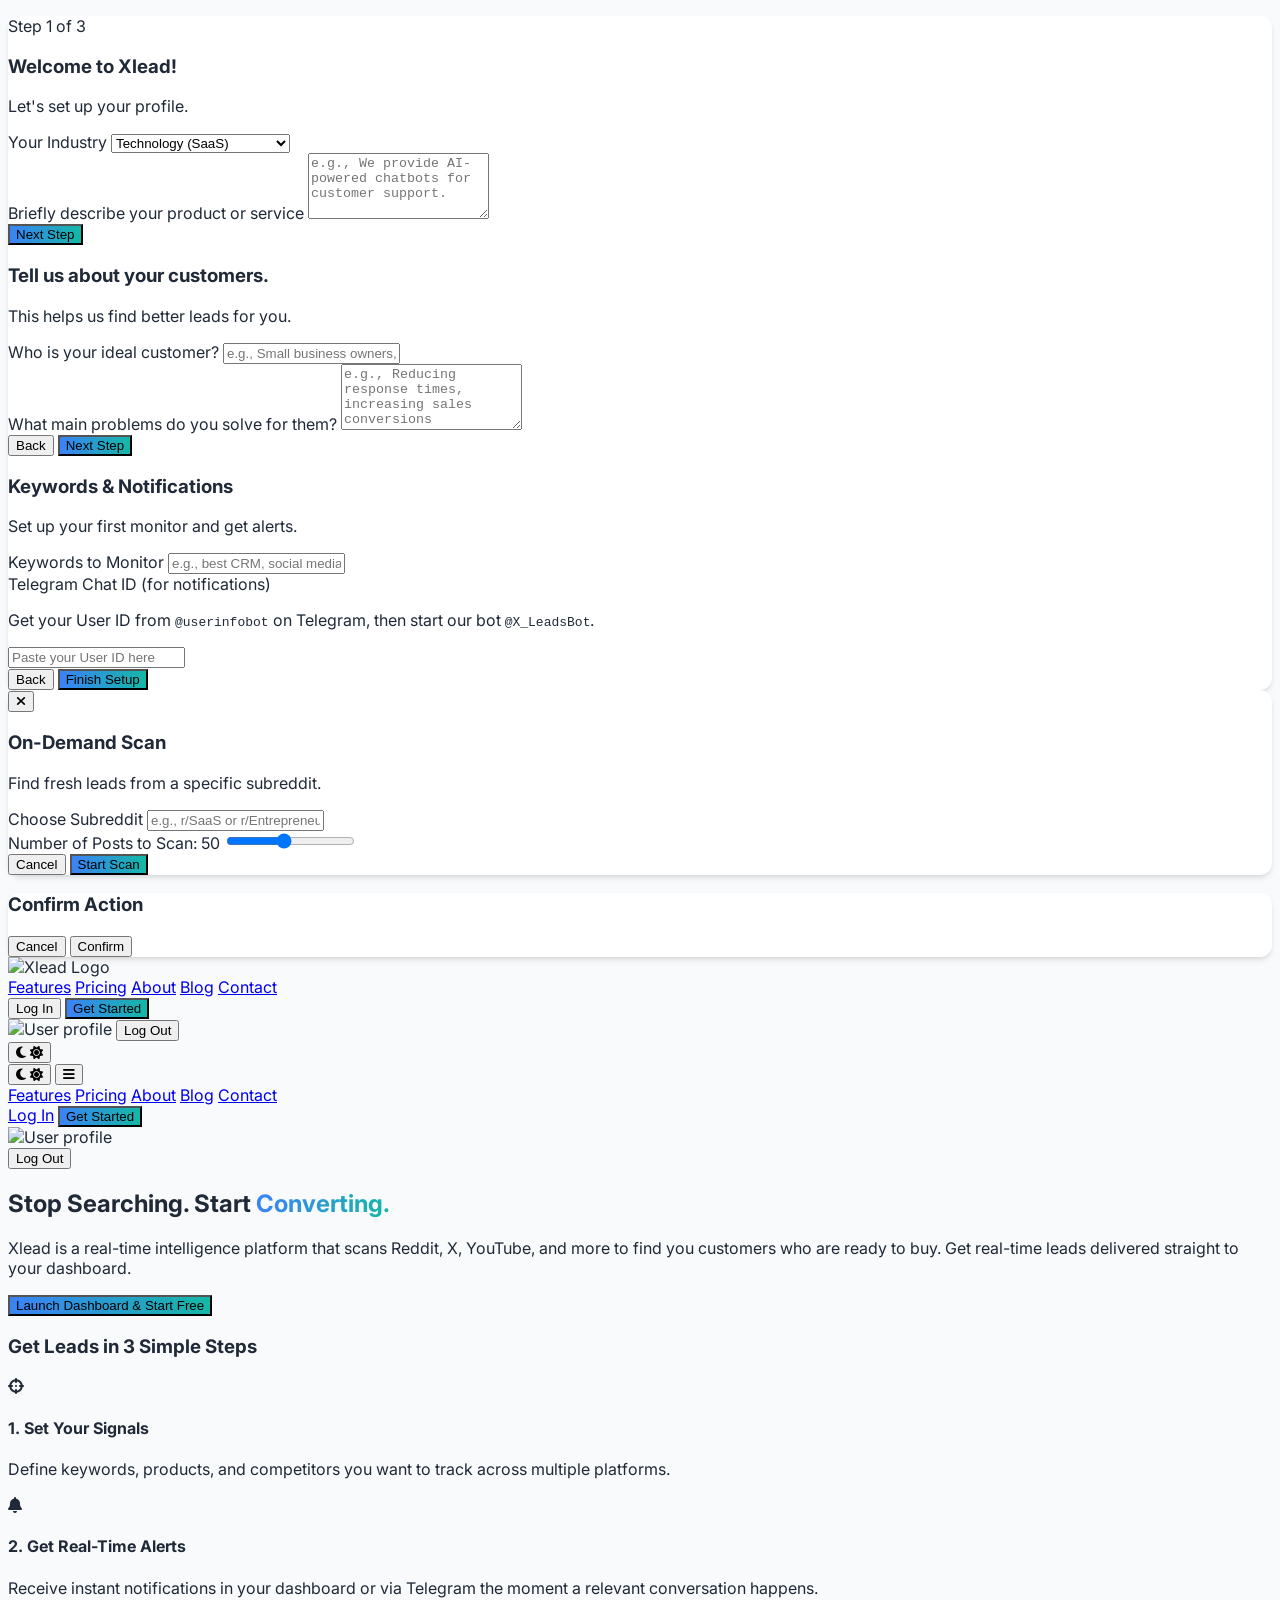
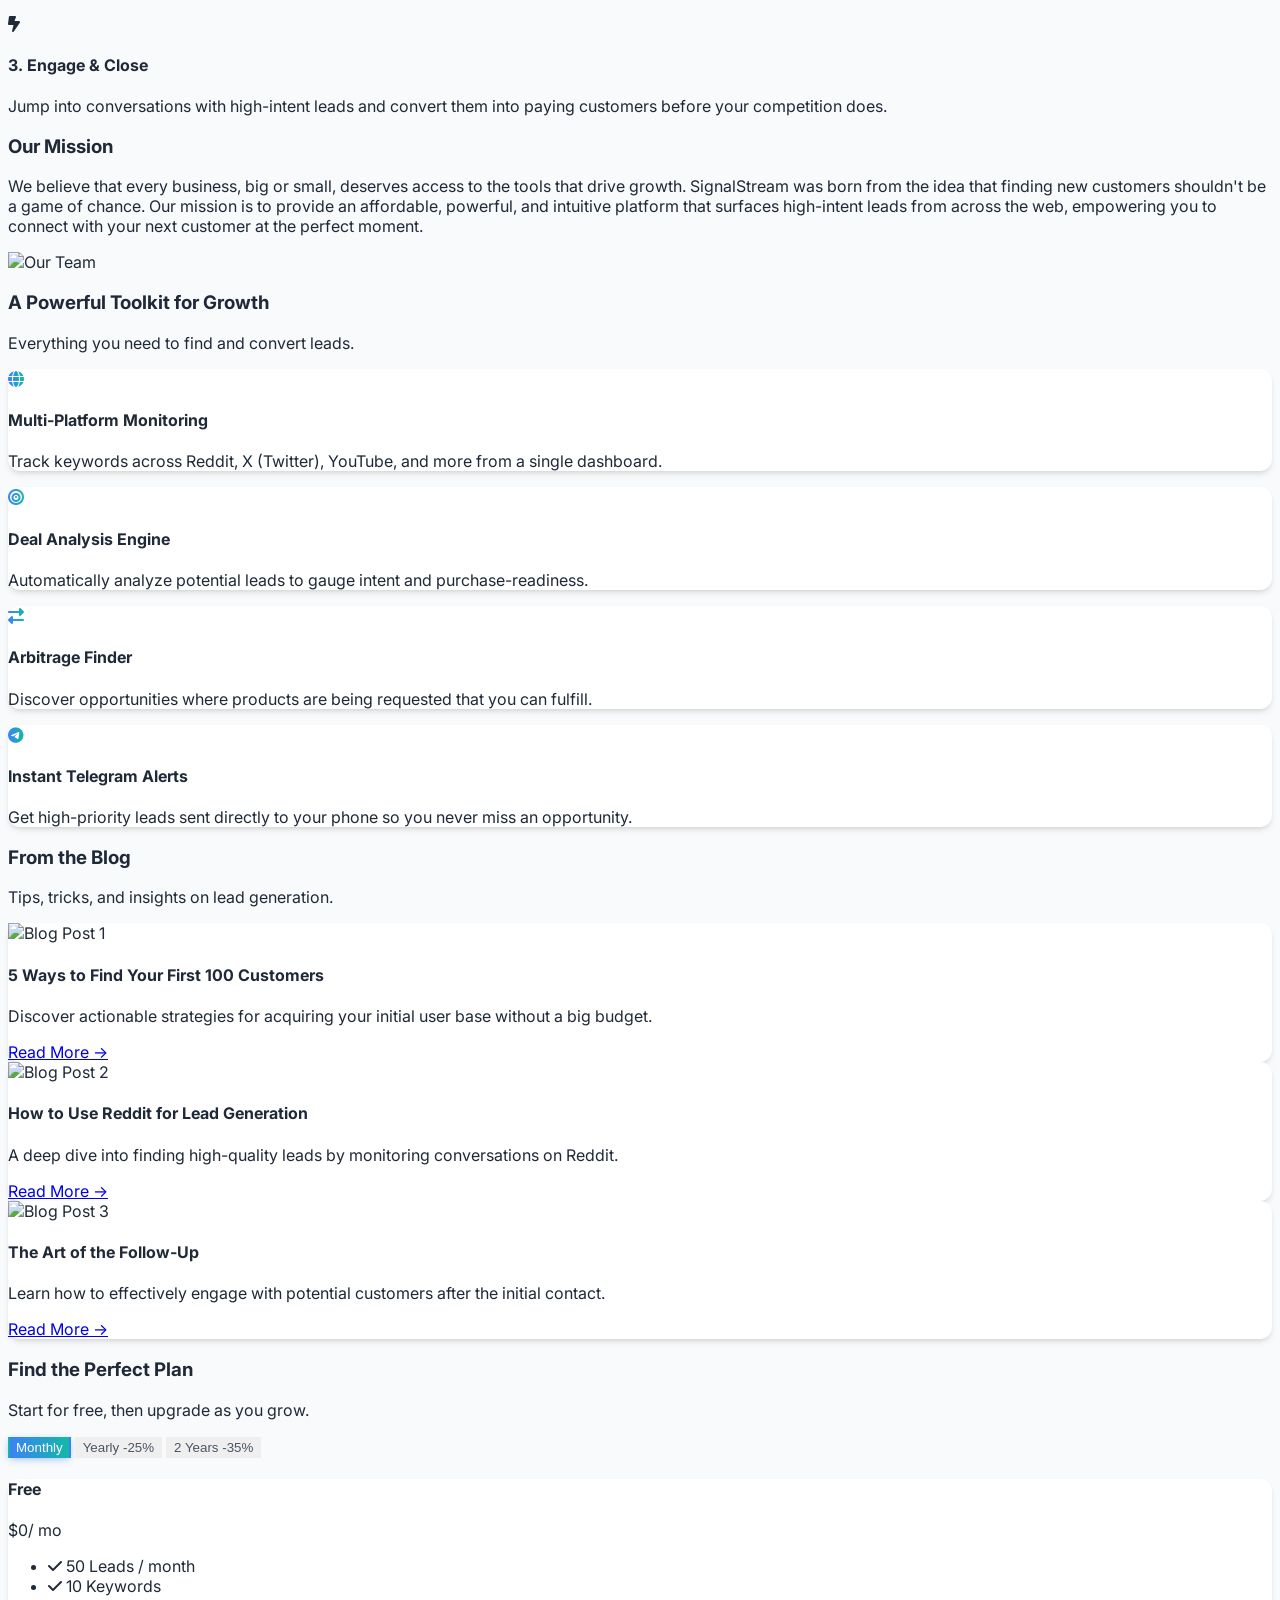
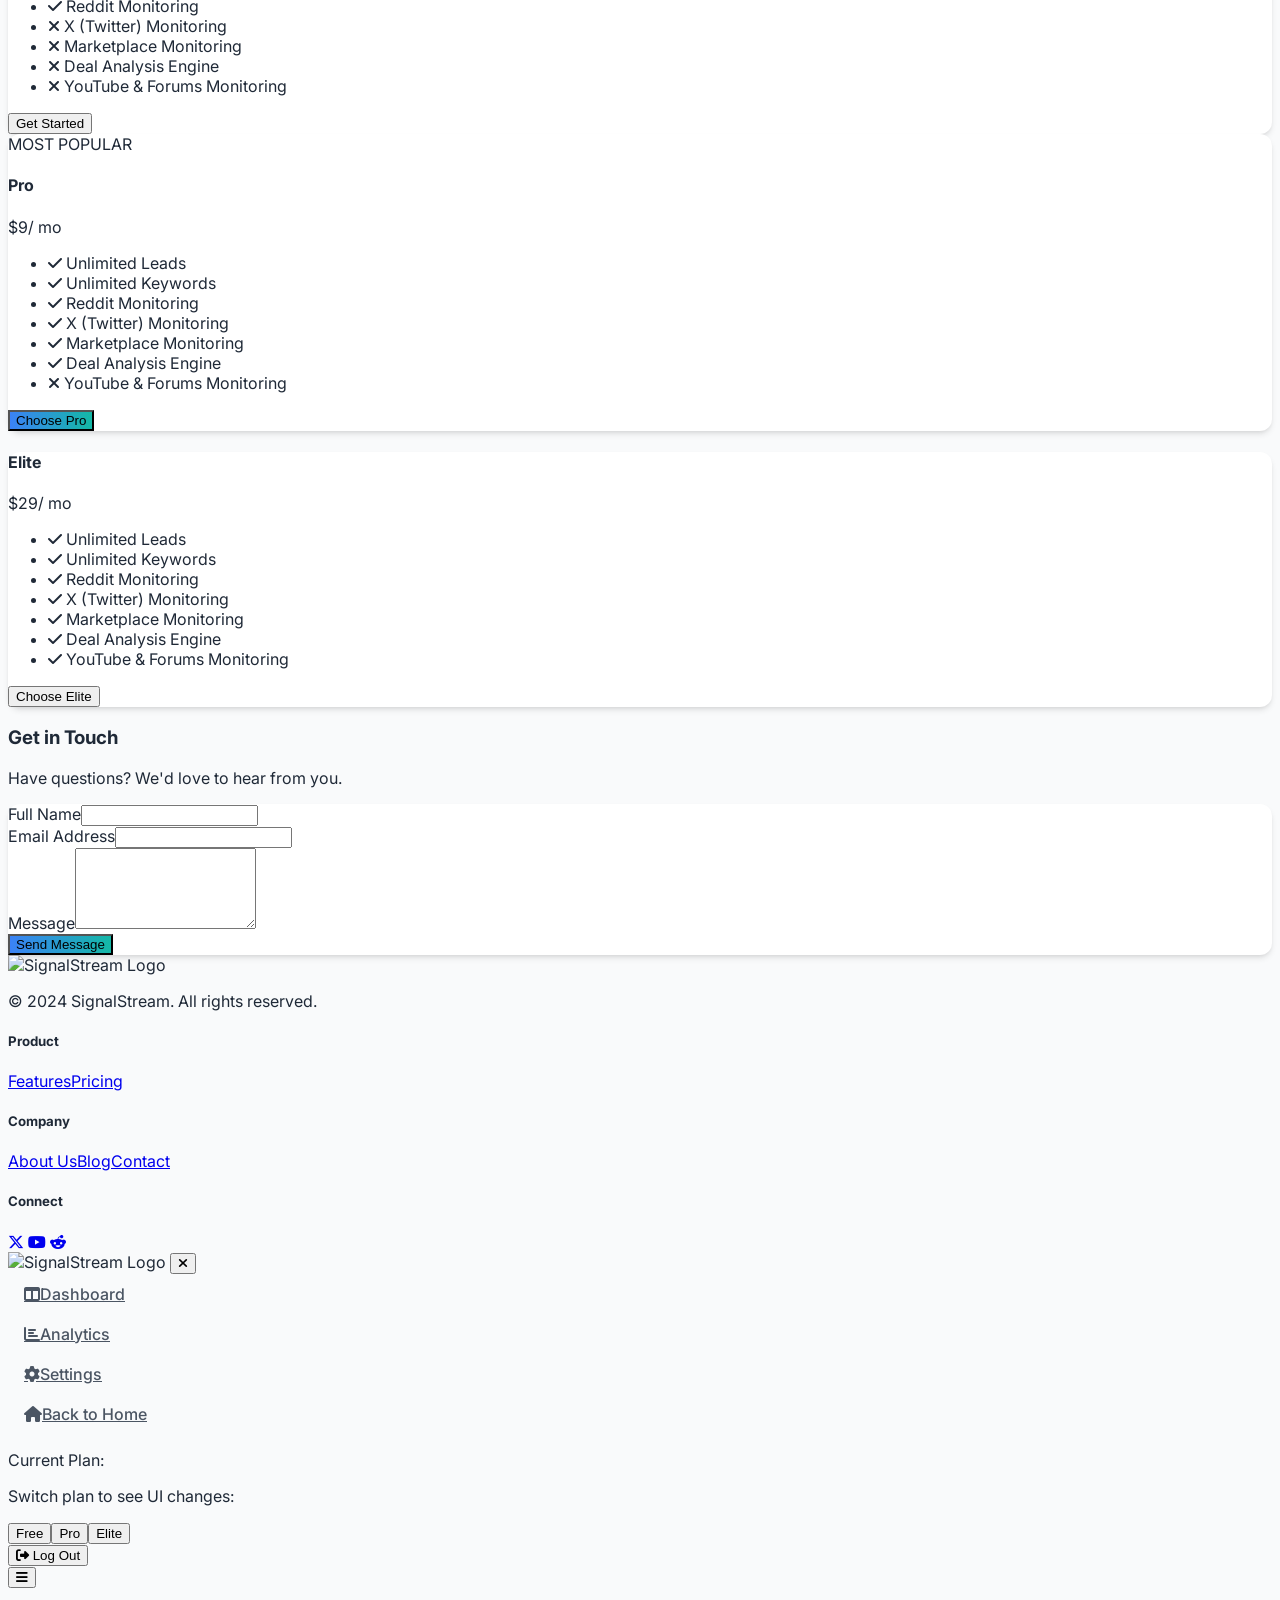
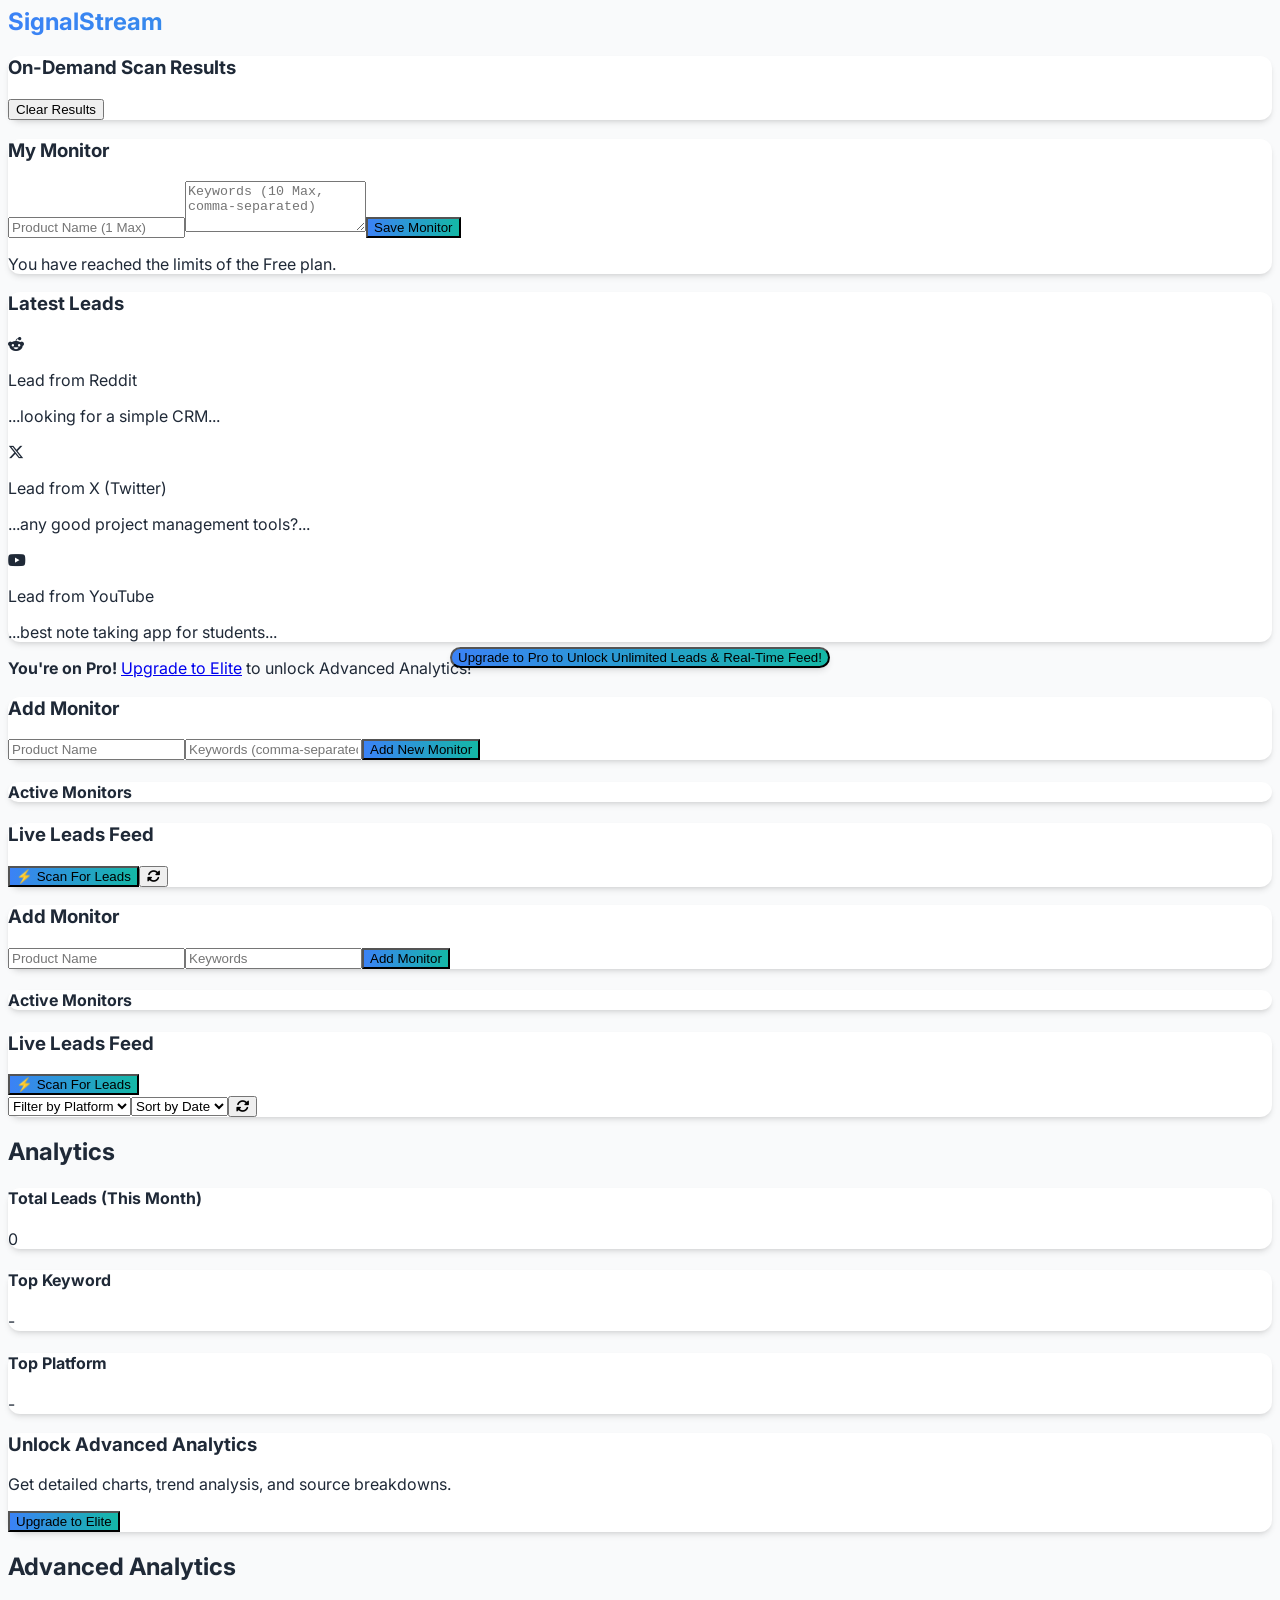
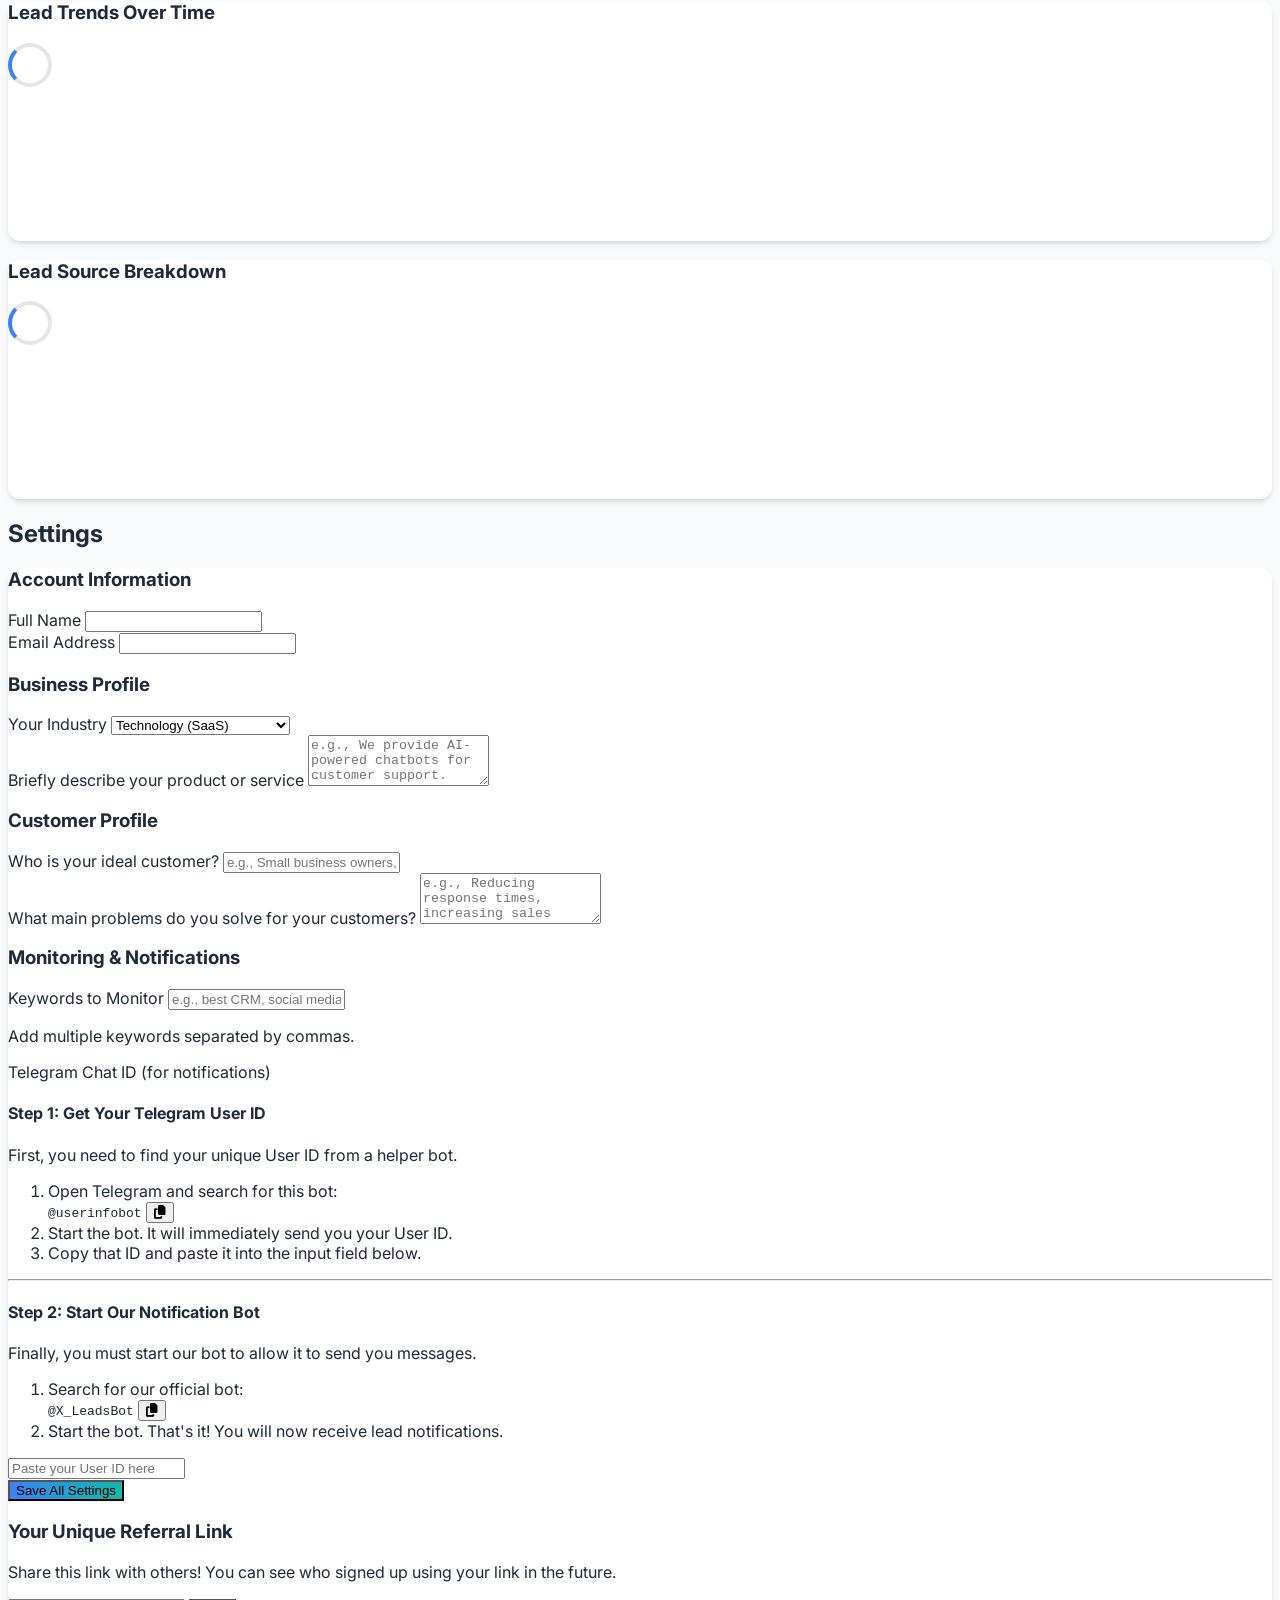
==== frontend/index.html @ 20e1e415 "Split frontend into HTML, CSS, JS files" ====
<!DOCTYPE html>
<html lang="en">
<head>
    <meta charset="UTF-8">
    <meta name="viewport" content="width=device-width, initial-scale=1.0">
    <title>Xlead - Interactive Prototype</title>
    <!-- Tailwind CSS -->
    <script src="https://cdn.tailwindcss.com"></script>
    <!-- Font Awesome for Icons -->
    <link rel="stylesheet" href="https://cdnjs.cloudflare.com/ajax/libs/font-awesome/6.5.1/css/all.min.css">
    <!-- Chart.js for Analytics -->
    <script src="https://cdn.jsdelivr.net/npm/chart.js"></script>
    <!-- Google Fonts: Inter -->
    <link rel="preconnect" href="https://fonts.googleapis.com">
    <link rel="preconnect" href="https://fonts.gstatic.com" crossorigin>
    <link href="https://fonts.googleapis.com/css2?family=Inter:wght@400;500;600;700;800&display=swap" rel="stylesheet">
    <!-- Firebase SDKs -->
    <script src="https://www.gstatic.com/firebasejs/10.12.2/firebase-app-compat.js"></script>
    <script src="https://www.gstatic.com/firebasejs/10.12.2/firebase-auth-compat.js"></script>
    <script src="https://www.gstatic.com/firebasejs/10.12.2/firebase-firestore-compat.js"></script>
    <link rel="stylesheet" href="style.css">
    <style>
    </style>
    <script>
    </script>
</head>
<body class="antialiased bg-gray-50 dark:bg-gray-900 text-gray-800 dark:text-gray-200">

    <!-- =========== Onboarding Wizard (Initially Hidden) =========== -->
    <div id="onboardingWizard" class="hidden fixed inset-0 bg-gray-900 bg-opacity-60 backdrop-blur-sm flex justify-center items-center z-50 p-4">
        <div class="card w-full max-w-xl mx-auto p-6 sm:p-8 space-y-6">
            <!-- Step Indicator -->
            <p id="wizardStepIndicator" class="text-center font-semibold text-gray-600 dark:text-gray-400">Step 1 of 3</p>

            <!-- Step 1: Business Fundamentals -->
            <div id="wizardStep1" class="wizard-step">
                <h3 class="text-2xl font-bold text-center">Welcome to Xlead!</h3>
                <p class="text-center text-gray-600 dark:text-gray-300 mt-1 mb-6">Let's set up your profile.</p>
                <div class="space-y-4">
                    <div>
                        <label for="wizard-industry" class="block font-medium text-sm mb-1">Your Industry</label>
                        <select id="wizard-industry" class="w-full p-2 border rounded-md bg-white dark:bg-gray-700 border-gray-300 dark:border-gray-600 focus:ring-blue-500 focus:border-blue-500">
                            <option>Technology (SaaS)</option>
                            <option>Digital Marketing (Agency)</option>
                            <option>eCommerce</option>
                            <option>Real Estate</option>
                            <option>Consulting</option>
                            <option>Freelancer</option>
                            <option>Other</option>
                        </select>
                    </div>
                    <div>
                        <label for="wizard-product-description" class="block font-medium text-sm mb-1">Briefly describe your product or service</label>
                        <textarea id="wizard-product-description" rows="4" class="w-full p-2 border rounded-md bg-white dark:bg-gray-700 border-gray-300 dark:border-gray-600 focus:ring-blue-500 focus:border-blue-500" placeholder="e.g., We provide AI-powered chatbots for customer support."></textarea>
                    </div>
                </div>
                <div class="mt-8 flex justify-end">
                    <button id="wizard-next-1" class="w-full sm:w-auto px-6 py-3 text-white font-semibold rounded-lg btn-gradient">Next Step</button>
                </div>
            </div>

            <!-- Step 2: Target Audience -->
            <div id="wizardStep2" class="wizard-step hidden">
                <h3 class="text-2xl font-bold text-center">Tell us about your customers.</h3>
                 <p class="text-center text-gray-600 dark:text-gray-300 mt-1 mb-6">This helps us find better leads for you.</p>
                <div class="space-y-4">
                    <div>
                        <label for="wizard-ideal-customer" class="block font-medium text-sm mb-1">Who is your ideal customer?</label>
                        <input type="text" id="wizard-ideal-customer" class="w-full p-2 border rounded-md bg-white dark:bg-gray-700 border-gray-300 dark:border-gray-600 focus:ring-blue-500 focus:border-blue-500" placeholder="e.g., Small business owners, marketing managers">
                    </div>
                    <div>
                        <label for="wizard-customer-problems" class="block font-medium text-sm mb-1">What main problems do you solve for them?</label>
                        <textarea id="wizard-customer-problems" rows="4" class="w-full p-2 border rounded-md bg-white dark:bg-gray-700 border-gray-300 dark:border-gray-600 focus:ring-blue-500 focus:border-blue-500" placeholder="e.g., Reducing response times, increasing sales conversions"></textarea>
                    </div>
                </div>
                <div class="mt-8 flex justify-between items-center">
                    <button id="wizard-back-2" class="px-6 py-3 text-gray-700 dark:text-gray-200 font-semibold rounded-lg hover:bg-gray-100 dark:hover:bg-gray-700 transition">Back</button>
                    <button id="wizard-next-2" class="px-6 py-3 text-white font-semibold rounded-lg btn-gradient">Next Step</button>
                </div>
            </div>

            <!-- Step 3: Keywords & Final Setup -->
            <div id="wizardStep3" class="wizard-step hidden">
                <h3 class="text-2xl font-bold text-center">Keywords & Notifications</h3>
                <p class="text-center text-gray-600 dark:text-gray-300 mt-1 mb-6">Set up your first monitor and get alerts.</p>
                <div class="space-y-6">
                    <div>
                        <label for="wizard-keywords" class="block font-medium text-sm mb-1">Keywords to Monitor</label>
                        <input type="text" id="wizard-keywords" placeholder="e.g., best CRM, social media tool, looking for developer" class="w-full p-2 border rounded-md bg-white dark:bg-gray-700 border-gray-300 dark:border-gray-600 focus:ring-blue-500 focus:border-blue-500">
                    </div>
                    <div>
                         <label class="block font-medium text-sm mb-1">Telegram Chat ID (for notifications)</label>
                         <div class="space-y-2 text-xs text-gray-700 dark:text-gray-300 mt-2 p-3 bg-gray-50 dark:bg-gray-700/50 rounded-lg border dark:border-gray-600">
                                <p>Get your User ID from <code class="font-mono bg-gray-200 dark:bg-gray-600 rounded px-1 py-0.5">@userinfobot</code> on Telegram, then start our bot <code class="font-mono bg-gray-200 dark:bg-gray-600 rounded px-1 py-0.5">@X_LeadsBot</code>.</p>
                         </div>
                         <input type="text" id="wizard-telegram-id" placeholder="Paste your User ID here" class="w-full mt-2 p-2 border rounded-md bg-white dark:bg-gray-700 border-gray-300 dark:border-gray-600 focus:ring-blue-500 focus:border-blue-500">
                    </div>
                </div>
                <div class="mt-8 flex justify-between items-center">
                    <button id="wizard-back-3" class="px-6 py-3 text-gray-700 dark:text-gray-200 font-semibold rounded-lg hover:bg-gray-100 dark:hover:bg-gray-700 transition">Back</button>
                    <button id="wizard-finish" class="px-6 py-3 text-white font-semibold rounded-lg btn-gradient">Finish Setup</button>
                </div>
            </div>
        </div>
    </div>

    <!-- =========== On-Demand Scan Modal (Initially Hidden) =========== -->
    <div id="scanModal" class="hidden fixed inset-0 bg-gray-900 bg-opacity-60 backdrop-blur-sm flex justify-center items-center z-50 p-4">
        <div class="card w-full max-w-lg mx-auto p-6 sm:p-8 space-y-6 relative">
            <!-- Close Button -->
            <button id="closeScanModalBtn" class="absolute top-4 right-4 text-gray-400 hover:text-gray-600 dark:hover:text-gray-200 transition">
                <i class="fas fa-times text-2xl"></i>
            </button>

            <h3 class="text-2xl font-bold text-center">On-Demand Scan</h3>
            <p class="text-center text-gray-600 dark:text-gray-300 -mt-4">Find fresh leads from a specific subreddit.</p>

            <form id="scan-form" class="space-y-6">
                <!-- Subreddit Selection -->
                <div>
                    <label for="scan-subreddit-input" class="block font-medium text-sm mb-1">Choose Subreddit</label>
                    <input type="text" id="scan-subreddit-input" placeholder="e.g., r/SaaS or r/Entrepreneur" class="w-full p-3 border rounded-md bg-white dark:bg-gray-700 border-gray-300 dark:border-gray-600 focus:ring-blue-500 focus:border-blue-500">
                </div>

                <!-- Number of Posts to Scan -->
                <div>
                    <label for="scan-post-count" class="block font-medium text-sm mb-1">Number of Posts to Scan: <span id="scan-post-count-value" class="font-bold text-blue-600 dark:text-blue-400">50</span></label>
                    <input id="scan-post-count" type="range" min="10" max="100" value="50" class="w-full h-2 bg-gray-200 rounded-lg appearance-none cursor-pointer dark:bg-gray-700" oninput="document.getElementById('scan-post-count-value').textContent = this.value">
                </div>

                <!-- Action Buttons -->
                <div class="pt-4 flex justify-end items-center gap-4">
                    <button id="cancelScanBtn" type="button" class="px-6 py-3 text-gray-700 dark:text-gray-200 font-semibold rounded-lg hover:bg-gray-100 dark:hover:bg-gray-700 transition">Cancel</button>
                    <button type="submit" class="px-6 py-3 text-white font-semibold rounded-lg btn-gradient flex items-center justify-center w-36">Start Scan</button>
                </div>
            </form>
        </div>
    </div>
    
    <!-- =========== NEW: Confirmation Modal =========== -->
    <div id="confirmationModal" class="hidden fixed inset-0 bg-gray-900 bg-opacity-60 backdrop-blur-sm flex justify-center items-center z-[99] p-4">
        <div class="card w-full max-w-md mx-auto p-6 sm:p-8 space-y-6">
            <h3 class="text-xl font-bold text-center">Confirm Action</h3>
            <p id="confirmationMessage" class="text-center text-gray-600 dark:text-gray-300"></p>
            <div class="mt-6 flex justify-end items-center gap-4">
                <button id="confirmCancelBtn" class="px-6 py-2 text-gray-700 dark:text-gray-200 font-semibold rounded-lg hover:bg-gray-100 dark:hover:bg-gray-700 transition">Cancel</button>
                <button id="confirmActionBtn" class="px-6 py-2 text-white font-semibold rounded-lg bg-red-600 hover:bg-red-700 transition">Confirm</button>
            </div>
        </div>
    </div>


    <!-- =========== Landing Page =========== -->
    <div id="landingPage">
        <header class="bg-white/80 dark:bg-gray-900/80 backdrop-blur-md fixed top-0 left-0 right-0 z-30 border-b border-gray-200 dark:border-gray-700">
            <div class="container mx-auto px-4 sm:px-6 py-4 flex justify-between items-center">
                <img src="https://carrev.shop/wp-content/uploads/2025/08/Xlead-logo.png" alt="Xlead Logo" class="h-20 w-auto">
                <nav class="hidden md:flex items-center space-x-8">
                    <a href="#features" class="text-gray-600 dark:text-gray-300 hover:text-blue-500 font-medium">Features</a>
                    <a href="#pricing" class="text-gray-600 dark:text-gray-300 hover:text-blue-500 font-medium">Pricing</a>
                    <a href="#about" class="text-gray-600 dark:text-gray-300 hover:text-blue-500 font-medium">About</a>
                    <a href="#blog" class="text-gray-600 dark:text-gray-300 hover:text-blue-500 font-medium">Blog</a>
                    <a href="#contact" class="text-gray-600 dark:text-gray-300 hover:text-blue-500 font-medium">Contact</a>
                    <div id="auth-links-desktop" class="flex items-center">
                        <button onclick="signInWithGoogle()" class="text-gray-600 dark:text-gray-300 hover:text-blue-500 font-medium">Log In</button>
                        <button onclick="signInWithGoogle()" class="ml-4 px-5 py-2 text-white font-semibold rounded-lg btn-gradient">Get Started</button>
                    </div>
                    <div id="user-profile-desktop" class="hidden items-center space-x-4">
                        <img id="user-photo-desktop" class="h-10 w-10 rounded-full" src="" alt="User profile">
                        <span id="user-name-desktop" class="font-semibold text-gray-700 dark:text-gray-200"></span>
                        <button onclick="signOutUser()" class="text-sm text-gray-500 dark:text-gray-400 hover:text-blue-500">Log Out</button>
                    </div>
                    <!-- Dark Mode Toggle Button -->
                    <button id="darkModeToggle" class="ml-4 text-gray-600 dark:text-gray-300 hover:text-blue-500 focus:outline-none">
                        <i class="fas fa-moon text-xl block dark:hidden"></i>
                        <i class="fas fa-sun text-xl hidden dark:block"></i>
                    </button>
                </nav>
                <div class="md:hidden flex items-center">
                        <!-- Dark Mode Toggle Button (Mobile) -->
                    <button id="darkModeToggleMobile" class="mr-4 text-gray-700 dark:text-gray-300 focus:outline-none">
                        <i class="fas fa-moon text-2xl block dark:hidden"></i>
                        <i class="fas fa-sun text-2xl hidden dark:block"></i>
                    </button>
                    <button id="mobile-menu-button" class="text-gray-700 dark:text-gray-300 focus:outline-none">
                        <i class="fas fa-bars text-2xl"></i>
                    </button>
                </div>
            </div>
            <!-- Mobile Menu -->
            <div id="mobile-menu" class="hidden md:hidden bg-white dark:bg-gray-800 border-t border-gray-200 dark:border-gray-700">
                <a href="#features" class="block py-3 px-4 text-gray-600 dark:text-gray-300 hover:bg-gray-100 dark:hover:bg-gray-700">Features</a>
                <a href="#pricing" class="block py-3 px-4 text-gray-600 dark:text-gray-300 hover:bg-gray-100 dark:hover:bg-gray-700">Pricing</a>
                <a href="#about" class="block py-3 px-4 text-gray-600 dark:text-gray-300 hover:bg-gray-100 dark:hover:bg-gray-700">About</a>
                <a href="#blog" class="block py-3 px-4 text-gray-600 dark:text-gray-300 hover:bg-gray-100 dark:hover:bg-gray-700">Blog</a>
                <a href="#contact" class="block py-3 px-4 text-gray-600 dark:text-gray-300 hover:bg-gray-100 dark:hover:bg-gray-700">Contact</a>
                <div id="auth-links-mobile" class="p-4 space-y-2">
                    <a href="#" onclick="signInWithGoogle()" class="block py-3 px-4 text-gray-600 dark:text-gray-300 hover:bg-gray-100 dark:hover:bg-gray-700">Log In</a>
                    <button onclick="signInWithGoogle()" class="w-full px-5 py-2 text-white font-semibold rounded-lg btn-gradient">Get Started</button>
                </div>
                <div id="user-profile-mobile" class="hidden items-center space-x-4 p-4 border-t dark:border-gray-700">
                    <img id="user-photo-mobile" class="h-10 w-10 rounded-full" src="" alt="User profile">
                    <div class="flex-grow">
                        <span id="user-name-mobile" class="font-semibold text-gray-700 dark:text-gray-200 block"></span>
                        <button onclick="signOutUser()" class="text-sm text-gray-500 dark:text-gray-400 hover:text-blue-500">Log Out</button>
                    </div>
                </div>
            </div>
        </header>

        <main class="pt-24">
            <!-- A. Hero Section -->
            <section class="text-center container mx-auto px-4 sm:px-6 py-16 md:py-20">
                <h2 class="text-4xl sm:text-5xl md:text-6xl font-extrabold tracking-tight leading-tight">
                    Stop Searching. Start <span class="text-gradient">Converting.</span>
                </h2>
                <p class="mt-6 max-w-3xl mx-auto text-base sm:text-lg text-gray-600 dark:text-gray-300">
                    Xlead is a real-time intelligence platform that scans Reddit, X, YouTube, and more to find you customers who are ready to buy. Get real-time leads delivered straight to your dashboard.
                </p>
                <div class="mt-8">
                    <button onclick="handlePlanSelection('free')" class="px-6 py-3 sm:px-8 sm:py-4 text-base sm:text-lg text-white font-bold rounded-lg btn-gradient shadow-lg">
                        Launch Dashboard & Start Free
                    </button>
                </div>
                <div class="mt-12 max-w-4xl mx-auto h-48 sm:h-64 animated-graphic shadow-2xl"></div>
            </section>

            <!-- B. "How It Works" Section -->
            <section class="container mx-auto px-4 sm:px-6 py-16 md:py-20">
                <div class="text-center mb-12">
                    <h3 class="text-3xl sm:text-4xl font-bold">Get Leads in 3 Simple Steps</h3>
                </div>
                <div class="grid md:grid-cols-3 gap-12 text-center">
                    <div class="flex flex-col items-center">
                        <div class="flex items-center justify-center h-20 w-20 rounded-full bg-blue-100 dark:bg-blue-900/50 text-blue-600 dark:text-blue-400 mb-4"><i class="fa-solid fa-crosshairs text-3xl"></i></div>
                        <h4 class="text-xl font-bold">1. Set Your Signals</h4>
                        <p class="text-gray-600 dark:text-gray-300 mt-2">Define keywords, products, and competitors you want to track across multiple platforms.</p>
                    </div>
                    <div class="flex flex-col items-center">
                        <div class="flex items-center justify-center h-20 w-20 rounded-full bg-teal-100 dark:bg-teal-900/50 text-teal-600 dark:text-teal-400 mb-4"><i class="fa-solid fa-bell text-3xl"></i></div>
                        <h4 class="text-xl font-bold">2. Get Real-Time Alerts</h4>
                        <p class="text-gray-600 dark:text-gray-300 mt-2">Receive instant notifications in your dashboard or via Telegram the moment a relevant conversation happens.</p>
                    </div>
                    <div class="flex flex-col items-center">
                        <div class="flex items-center justify-center h-20 w-20 rounded-full bg-purple-100 dark:bg-purple-900/50 text-purple-600 dark:text-purple-400 mb-4"><i class="fa-solid fa-bolt-lightning text-3xl"></i></div>
                        <h4 class="text-xl font-bold">3. Engage & Close</h4>
                        <p class="text-gray-600 dark:text-gray-300 mt-2">Jump into conversations with high-intent leads and convert them into paying customers before your competition does.</p>
                    </div>
                </div>
            </section>

            <!-- About Us Section -->
            <section id="about" class="bg-white dark:bg-gray-800 py-16 md:py-20">
                <div class="container mx-auto px-4 sm:px-6">
                    <div class="grid md:grid-cols-2 gap-12 items-center">
                        <div>
                            <h3 class="text-3xl sm:text-4xl font-bold">Our Mission</h3>
                            <p class="text-gray-600 dark:text-gray-300 mt-4 text-lg">We believe that every business, big or small, deserves access to the tools that drive growth. SignalStream was born from the idea that finding new customers shouldn't be a game of chance. Our mission is to provide an affordable, powerful, and intuitive platform that surfaces high-intent leads from across the web, empowering you to connect with your next customer at the perfect moment.</p>
                        </div>
                        <div>
                            <img src="https://placehold.co/600x400/3B82F6/FFFFFF?text=Our+Team" alt="Our Team" class="rounded-lg shadow-xl w-full">
                        </div>
                    </div>
                </div>
            </section>

            <!-- C. Features Section -->
            <section id="features" class="py-16 md:py-20">
                <div class="container mx-auto px-4 sm:px-6">
                    <div class="text-center mb-12"><h3 class="text-3xl sm:text-4xl font-bold">A Powerful Toolkit for Growth</h3><p class="text-gray-600 dark:text-gray-300 mt-2">Everything you need to find and convert leads.</p></div>
                    <div class="grid md:grid-cols-2 lg:grid-cols-4 gap-8">
                        <div class="card p-6 text-center"><i class="fa-solid fa-globe text-4xl mx-auto text-gradient"></i><h4 class="font-bold mt-4">Multi-Platform Monitoring</h4><p class="text-sm text-gray-600 dark:text-gray-300 mt-2">Track keywords across Reddit, X (Twitter), YouTube, and more from a single dashboard.</p></div>
                        <div class="card p-6 text-center"><i class="fa-solid fa-bullseye text-4xl mx-auto text-gradient"></i><h4 class="font-bold mt-4">Deal Analysis Engine</h4><p class="text-sm text-gray-600 dark:text-gray-300 mt-2">Automatically analyze potential leads to gauge intent and purchase-readiness.</p></div>
                        <div class="card p-6 text-center"><i class="fa-solid fa-right-left text-4xl mx-auto text-gradient"></i><h4 class="font-bold mt-4">Arbitrage Finder</h4><p class="text-sm text-gray-600 dark:text-gray-300 mt-2">Discover opportunities where products are being requested that you can fulfill.</p></div>
                        <div class="card p-6 text-center"><i class="fa-brands fa-telegram text-4xl mx-auto text-gradient"></i><h4 class="font-bold mt-4">Instant Telegram Alerts</h4><p class="text-sm text-gray-600 dark:text-gray-300 mt-2">Get high-priority leads sent directly to your phone so you never miss an opportunity.</p></div>
                    </div>
                </div>
            </section>

            <!-- Blog Section -->
            <section id="blog" class="bg-white dark:bg-gray-800 py-16 md:py-20">
                <div class="container mx-auto px-4 sm:px-6">
                    <div class="text-center mb-12"><h3 class="text-3xl sm:text-4xl font-bold">From the Blog</h3><p class="text-gray-600 dark:text-gray-300 mt-2">Tips, tricks, and insights on lead generation.</p></div>
                    <div class="grid md:grid-cols-3 gap-8">
                        <div class="card overflow-hidden"><img src="https://placehold.co/600x400/14B8A6/FFFFFF?text=Blog+Post+1" alt="Blog Post 1" class="w-full h-48 object-cover"><div class="p-6"><h4 class="font-bold text-lg">5 Ways to Find Your First 100 Customers</h4><p class="text-gray-600 dark:text-gray-300 text-sm mt-2">Discover actionable strategies for acquiring your initial user base without a big budget.</p><a href="#" class="text-blue-600 dark:text-blue-400 font-semibold mt-4 inline-block">Read More &rarr;</a></div></div>
                        <div class="card overflow-hidden"><img src="https://placehold.co/600x400/3B82F6/FFFFFF?text=Blog+Post+2" alt="Blog Post 2" class="w-full h-48 object-cover"><div class="p-6"><h4 class="font-bold text-lg">How to Use Reddit for Lead Generation</h4><p class="text-gray-600 dark:text-gray-300 text-sm mt-2">A deep dive into finding high-quality leads by monitoring conversations on Reddit.</p><a href="#" class="text-blue-600 dark:text-blue-400 font-semibold mt-4 inline-block">Read More &rarr;</a></div></div>
                        <div class="card overflow-hidden"><img src="https://placehold.co/600x400/9333EA/FFFFFF?text=Blog+Post+3" alt="Blog Post 3" class="w-full h-48 object-cover"><div class="p-6"><h4 class="font-bold text-lg">The Art of the Follow-Up</h4><p class="text-sm text-gray-600 dark:text-gray-300 mt-2">Learn how to effectively engage with potential customers after the initial contact.</p><a href="#" class="text-blue-600 dark:text-blue-400 font-semibold mt-4 inline-block">Read More &rarr;</a></div></div>
                    </div>
                </div>
            </section>

            <!-- D. Pricing Section -->
            <section id="pricing" class="py-16 md:py-20">
                <div class="container mx-auto px-4 sm:px-6">
                    <div class="text-center mb-12"><h3 class="text-3xl sm:text-4xl font-bold">Find the Perfect Plan</h3><p class="text-gray-600 dark:text-gray-300 mt-2">Start for free, then upgrade as you grow.</p></div>
                    <div id="pricing-toggle" class="bg-gray-200 dark:bg-gray-700 p-1 rounded-full flex w-fit mx-auto mb-10">
                        <button onclick="updatePricing('monthly')" class="pricing-button w-1/3 px-4 sm:px-6 py-2 rounded-full text-sm font-semibold">Monthly</button>
                        <button onclick="updatePricing('yearly')" class="pricing-button w-1/3 px-4 sm:px-6 py-2 rounded-full text-sm font-semibold">Yearly <span class="hidden sm:inline text-teal-400 dark:text-teal-300 ml-1">-25%</span></button>
                        <button onclick="updatePricing('twoyear')" class="pricing-button w-1/3 px-4 sm:px-6 py-2 rounded-full text-sm font-semibold">2 Years <span class="hidden sm:inline text-teal-400 dark:text-teal-300 ml-1">-35%</span></button>
                    </div>
                    <div class="flex flex-col lg:flex-row justify-center items-center lg:items-stretch gap-8">
                        <div class="card p-8 w-full max-w-sm flex flex-col"><h4 class="text-2xl font-semibold">Free</h4><div class="mt-6"><span class="text-5xl font-bold" data-price-monthly="$0" data-price-yearly="$0" data-price-twoyear="$0">$0</span><span class="text-gray-500 dark:text-gray-400 font-medium">/ mo</span></div><p class="billing-total-text text-gray-500 dark:text-gray-400 text-sm mt-1 h-5"></p><ul class="mt-8 space-y-4 text-gray-700 dark:text-gray-300 flex-grow"><li class="flex items-center"><i class="fa-solid fa-check text-teal-500 mr-3"></i> 50 Leads / month</li><li class="flex items-center"><i class="fa-solid fa-check text-teal-500 mr-3"></i> 10 Keywords</li><li class="flex items-center"><i class="fa-solid fa-check text-teal-500 mr-3"></i> Reddit Monitoring</li><li class="flex items-center text-gray-400 dark:text-gray-500"><i class="fa-solid fa-xmark text-red-400 mr-3"></i> X (Twitter) Monitoring</li><li class="flex items-center text-gray-400 dark:text-gray-500"><i class="fa-solid fa-xmark text-red-400 mr-3"></i> Marketplace Monitoring</li><li class="flex items-center text-gray-400 dark:text-gray-500"><i class="fa-solid fa-xmark text-red-400 mr-3"></i> Deal Analysis Engine</li><li class="flex items-center text-gray-400 dark:text-gray-500"><i class="fa-solid fa-xmark text-red-400 mr-3"></i> YouTube & Forums Monitoring</li></ul><button onclick="handlePlanSelection('free')" class="mt-8 w-full py-3 px-6 border border-gray-300 dark:border-gray-600 text-gray-700 dark:text-gray-200 font-semibold rounded-lg hover:bg-gray-100 dark:hover:bg-gray-700 transition">Get Started</button></div>
                        <div class="card p-8 w-full max-w-sm flex flex-col relative lg:pro-plan-highlight"><div class="absolute top-0 -translate-y-1/2 left-1/2 -translate-x-1/2"><span class="px-4 py-1 text-sm text-white font-bold bg-blue-500 rounded-full">MOST POPULAR</span></div><h4 class="text-2xl font-semibold">Pro</h4><div class="mt-6"><span class="text-5xl font-bold" data-price-monthly="$9" data-price-yearly="$6.75" data-price-twoyear="$5.85">$9</span><span class="text-gray-500 dark:text-gray-400 font-medium">/ mo</span></div><p class="billing-total-text text-gray-500 dark:text-gray-400 text-sm mt-1 h-5"></p><ul class="mt-8 space-y-4 text-gray-700 dark:text-gray-300 flex-grow"><li class="flex items-center"><i class="fa-solid fa-check text-teal-500 mr-3"></i> Unlimited Leads</li><li class="flex items-center"><i class="fa-solid fa-check text-teal-500 mr-3"></i> Unlimited Keywords</li><li class="flex items-center"><i class="fa-solid fa-check text-teal-500 mr-3"></i> Reddit Monitoring</li><li class="flex items-center"><i class="fa-solid fa-check text-teal-500 mr-3"></i> X (Twitter) Monitoring</li><li class="flex items-center"><i class="fa-solid fa-check text-teal-500 mr-3"></i> Marketplace Monitoring</li><li class="flex items-center"><i class="fa-solid fa-check text-teal-500 mr-3"></i> Deal Analysis Engine</li><li class="flex items-center text-gray-400 dark:text-gray-500"><i class="fa-solid fa-xmark text-red-400 mr-3"></i> YouTube & Forums Monitoring</li></ul><button onclick="handlePlanSelection('pro')" class="mt-8 w-full py-3 px-6 text-white font-semibold rounded-lg btn-gradient">Choose Pro</button></div>
                        <div class="card p-8 w-full max-w-sm flex flex-col"><h4 class="text-2xl font-semibold">Elite</h4><div class="mt-6"><span class="text-5xl font-bold" data-price-monthly="$29" data-price-yearly="$21.75" data-price-twoyear="$18.85">$29</span><span class="text-gray-500 dark:text-gray-400 font-medium">/ mo</span></div><p class="billing-total-text text-gray-500 dark:text-gray-400 text-sm mt-1 h-5"></p><ul class="mt-8 space-y-4 text-gray-700 dark:text-gray-300 flex-grow"><li class="flex items-center"><i class="fa-solid fa-check text-teal-500 mr-3"></i> Unlimited Leads</li><li class="flex items-center"><i class="fa-solid fa-check text-teal-500 mr-3"></i> Unlimited Keywords</li><li class="flex items-center"><i class="fa-solid fa-check text-teal-500 mr-3"></i> Reddit Monitoring</li><li class="flex items-center"><i class="fa-solid fa-check text-teal-500 mr-3"></i> X (Twitter) Monitoring</li><li class="flex items-center"><i class="fa-solid fa-check text-teal-500 mr-3"></i> Marketplace Monitoring</li><li class="flex items-center"><i class="fa-solid fa-check text-teal-500 mr-3"></i> Deal Analysis Engine</li><li class="flex items-center"><i class="fa-solid fa-check text-teal-500 mr-3"></i> YouTube & Forums Monitoring</li></ul><button onclick="handlePlanSelection('elite')" class="mt-8 w-full py-3 px-6 border border-gray-300 dark:border-gray-600 text-gray-700 dark:text-gray-200 font-semibold rounded-lg hover:bg-gray-100 dark:hover:bg-gray-700 transition">Choose Elite</button></div>
                    </div>
                </div>
            </section>

            <!-- Contact Us Section -->
            <section id="contact" class="bg-white dark:bg-gray-800 py-16 md:py-20">
                <div class="container mx-auto px-4 sm:px-6">
                    <div class="text-center mb-12"><h3 class="text-3xl sm:text-4xl font-bold">Get in Touch</h3><p class="text-gray-600 dark:text-gray-300 mt-2">Have questions? We'd love to hear from you.</p></div>
                    <div class="max-w-xl mx-auto">
                        <form class="card p-8 space-y-6">
                            <div><label for="name" class="block font-medium">Full Name</label><input type="text" id="name" class="w-full mt-1 p-2 border rounded-md bg-white dark:bg-gray-700 border-gray-300 dark:border-gray-600 focus:ring-blue-500 focus:border-blue-500"></div>
                            <div><label for="email" class="block font-medium">Email Address</label><input type="email" id="email" class="w-full mt-1 p-2 border rounded-md bg-white dark:bg-gray-700 border-gray-300 dark:border-gray-600 focus:ring-blue-500 focus:border-blue-500"></div>
                            <div><label for="message" class="block font-medium">Message</label><textarea id="message" rows="5" class="w-full mt-1 p-2 border rounded-md bg-white dark:bg-gray-700 border-gray-300 dark:border-gray-600 focus:ring-blue-500 focus:border-blue-500"></textarea></div>
                            <button type="submit" class="w-full py-3 px-4 text-white font-semibold rounded-lg btn-gradient">Send Message</button>
                        </form>
                    </div>
                </div>
            </section>
        </main>

        <!-- Footer -->
        <footer class="bg-white dark:bg-gray-800 border-t border-gray-200 dark:border-gray-700">
            <div class="container mx-auto px-6 py-8">
                <div class="grid md:grid-cols-4 gap-8">
                    <div>
                        <img src="https://carrev.shop/wp-content/uploads/2025/08/Whisk_3e11157b7b.jpg" alt="SignalStream Logo" class="h-10 w-auto mb-4">
                        <p class="text-gray-600 dark:text-gray-400 text-sm">&copy; 2024 SignalStream. All rights reserved.</p>
                    </div>
                    <div>
                        <h5 class="font-bold text-gray-800 dark:text-gray-100">Product</h5>
                        <nav class="mt-4 space-y-2"><a href="#features" class="text-gray-600 dark:text-gray-300 hover:text-blue-500 block">Features</a><a href="#pricing" class="text-gray-600 dark:text-gray-300 hover:text-blue-500 block">Pricing</a></nav>
                    </div>
                    <div>
                        <h5 class="font-bold text-gray-800 dark:text-gray-100">Company</h5>
                        <nav class="mt-4 space-y-2"><a href="#about" class="text-gray-600 dark:text-gray-300 hover:text-blue-500 block">About Us</a><a href="#blog" class="text-gray-600 dark:text-gray-300 hover:text-blue-500 block">Blog</a><a href="#contact" class="text-gray-600 dark:text-gray-300 hover:text-blue-500 block">Contact</a></nav>
                    </div>
                    <div>
                        <h5 class="font-bold text-gray-800 dark:text-gray-100">Connect</h5>
                        <div class="flex space-x-4 mt-4">
                            <a href="#" class="text-gray-500 dark:text-gray-400 hover:text-blue-500"><i class="fab fa-x-twitter text-xl"></i></a>
                            <a href="#" class="text-gray-500 dark:text-gray-400 hover:text-blue-500"><i class="fab fa-youtube text-xl"></i></a>
                            <a href="#" class="text-gray-500 dark:text-gray-400 hover:text-blue-500"><i class="fab fa-reddit-alien text-xl"></i></a>
                        </div>
                    </div>
                </div>
            </div>
        </footer>
    </div>

    <!-- =========== Main Application Wrapper (Initially Hidden) =========== -->
    <div id="appWrapper" class="hidden">
        <div class="flex h-screen bg-gray-100 dark:bg-gray-900">
            <!-- Sidebar -->
            <aside id="app-sidebar" class="w-64 bg-white dark:bg-gray-800 shadow-lg flex-col z-10 absolute lg:relative inset-y-0 left-0 transform -translate-x-full lg:translate-x-0 transition-transform duration-300 ease-in-out">
                <div class="p-6 border-b dark:border-gray-700 flex items-center justify-between">
                    <img src="https://carrev.shop/wp-content/uploads/2025/08/Whisk_3e11157b7b.jpg" alt="SignalStream Logo" class="h-10 w-auto">
                    <button id="close-sidebar-button" class="lg:hidden text-gray-600 dark:text-gray-300"><i class="fas fa-times text-xl"></i></button>
                </div>
                <nav class="flex-grow p-4 space-y-2">
                    <a href="javascript:void(0);" id="nav-dashboard" class="sidebar-link" onclick="navigateTo('dashboardPage')"><i class="fa-solid fa-table-columns w-5 text-center"></i><span class="ml-3">Dashboard</span></a>
                    <a href="javascript:void(0);" id="nav-analytics" class="sidebar-link" onclick="navigateTo('analyticsPage')"><i class="fa-solid fa-chart-bar w-5 text-center"></i><span class="ml-3">Analytics</span></a>
                    <a href="javascript:void(0);" id="nav-settings" class="sidebar-link" onclick="navigateTo('settingsPage')"><i class="fa-solid fa-gear w-5 text-center"></i><span class="ml-3">Settings</span></a>
                </nav>
                 <div class="p-4 border-t dark:border-gray-700">
                    <a href="javascript:void(0);" onclick="navigateTo('landingPage')" class="sidebar-link mb-2"><i class="fa-solid fa-house w-5 text-center"></i><span class="ml-3">Back to Home</span></a>
                    <div class="text-center mb-4"><p class="text-sm font-semibold">Current Plan: <span id="current-plan-label" class="capitalize text-blue-600 dark:text-blue-400"></span></p><p class="text-xs text-gray-500 dark:text-gray-400">Switch plan to see UI changes:</p></div>
                    <div class="flex justify-around"><button onclick="switchUserPlan('free')" class="text-xs font-bold text-gray-600 dark:text-gray-300 hover:text-blue-500">Free</button><button onclick="switchUserPlan('pro')" class="text-xs font-bold text-gray-600 dark:text-gray-300 hover:text-blue-500">Pro</button><button onclick="switchUserPlan('elite')" class="text-xs font-bold text-gray-600 dark:text-gray-300 hover:text-blue-500">Elite</button></div>
                    <button onclick="signOutUser()" class="w-full text-sm flex items-center justify-center mt-4 p-2 text-gray-600 dark:text-gray-300 hover:bg-gray-200 dark:hover:bg-gray-700 rounded-lg"><i class="fa-solid fa-right-from-bracket w-4 h-4 mr-2"></i> Log Out</button>
                </div>
            </aside>

            <!-- Main Content Area -->
            <div class="flex-1 flex flex-col overflow-hidden">
                <header class="lg:hidden bg-white dark:bg-gray-800 shadow-md p-4 flex items-center">
                    <button id="open-sidebar-button" class="text-gray-700 dark:text-gray-300 focus:outline-none"><i class="fas fa-bars text-xl"></i></button>
                    <h2 class="text-xl font-bold ml-4 text-gradient">SignalStream</h2>
                </header>
                <main class="flex-1 overflow-x-hidden overflow-y-auto bg-gray-100 dark:bg-gray-900 p-4 sm:p-8 no-scrollbar">
                    <!-- Dashboard Page Container -->
                    <div id="dashboardPage" class="page-content">
                        
                        <!-- On-Demand Scan Results Section -->
                        <div id="scanResultsWrapper" class="hidden mb-8">
                            <div class="card p-6">
                                <div class="flex flex-col sm:flex-row justify-between items-start sm:items-center mb-4 gap-2">
                                    <h3 class="text-xl font-bold">On-Demand Scan Results</h3>
                                    <button id="clearScanResultsBtn" class="px-4 py-2 text-sm text-white font-semibold rounded-lg bg-red-500 hover:bg-red-600 transition w-full sm:w-auto">Clear Results</button>
                                </div>
                                <div id="scanResultsContainer" class="space-y-4">
                                    <!-- Scan results will be injected here -->
                                </div>
                            </div>
                        </div>

                        <!-- Free Dashboard -->
                        <div id="dashboardFree" class="dashboard-variant">
                            <div class="card p-6"><h3 class="text-xl font-bold">My Monitor</h3><form id="free-monitor-form" class="mt-4 space-y-4"><input type="text" id="free-product-name" placeholder="Product Name (1 Max)" class="w-full p-2 border rounded-md bg-white dark:bg-gray-700 border-gray-300 dark:border-gray-600"><textarea id="free-keywords" placeholder="Keywords (10 Max, comma-separated)" class="w-full p-2 border rounded-md bg-white dark:bg-gray-700 border-gray-300 dark:border-gray-600" rows="3"></textarea><button type="submit" class="w-full py-2 px-4 text-white font-semibold rounded-lg btn-gradient">Save Monitor</button><p id="free-limit-error" class="text-red-500 text-sm hidden">You have reached the limits of the Free plan.</p></form></div>
                            <div class="card p-6 mt-8"><h3 class="text-xl font-bold mb-4">Latest Leads</h3><div class="space-y-4"><div class="p-4 border dark:border-gray-700 rounded-lg flex items-center gap-4"><i class="fab fa-reddit-alien text-2xl text-red-500"></i><div><p class="font-semibold">Lead from Reddit</p><p class="text-sm text-gray-600 dark:text-gray-400">...looking for a simple CRM...</p></div></div><div class="p-4 border dark:border-gray-700 rounded-lg flex items-center gap-4"><i class="fab fa-x-twitter text-2xl text-black dark:text-white"></i><div><p class="font-semibold">Lead from X (Twitter)</p><p class="text-sm text-gray-600 dark:text-gray-400">...any good project management tools?...</p></div></div><div class="p-4 border dark:border-gray-700 rounded-lg flex items-center gap-4"><i class="fab fa-youtube text-2xl text-red-600"></i><div><p class="font-semibold">Lead from YouTube</p><p class="text-sm text-gray-600 dark:text-gray-400">...best note taking app for students...</p></div></div></div><div class="blurred-leads-container mt-4"><div class="space-y-4 blur-sm opacity-60"><div class="p-4 border dark:border-gray-700 rounded-lg h-16"></div><div class="p-4 border dark:border-gray-700 rounded-lg h-16"></div></div><div class="blur-overlay"><button onclick="navigateTo('landingPage')" class="text-center card p-4 sm:p-6 max-w-sm btn-gradient text-white font-bold">Upgrade to Pro to Unlock Unlimited Leads & Real-Time Feed!</button></div></div></div>
                        </div>
                        <!-- Pro Dashboard -->
                        <div id="dashboardPro" class="dashboard-variant"><div class="p-4 bg-blue-100 dark:bg-blue-900/50 border-l-4 border-blue-500 text-blue-700 dark:text-blue-300 rounded-r-lg mb-6"><p class="text-sm"><b>You're on Pro!</b> <a href="javascript:void(0);" onclick="switchUserPlan('elite')" class="font-bold underline">Upgrade to Elite</a> to unlock Advanced Analytics!</p></div><div class="grid grid-cols-1 lg:grid-cols-3 gap-8"><div class="lg:col-span-1 space-y-6"><div class="card p-6"><h3 class="text-xl font-bold">Add Monitor</h3><form id="pro-monitor-form" class="mt-4 space-y-4"><input type="text" id="pro-product-name" placeholder="Product Name" class="w-full p-2 border rounded-md bg-white dark:bg-gray-700 border-gray-300 dark:border-gray-600"><input type="text" id="pro-keywords" placeholder="Keywords (comma-separated)" class="w-full p-2 border rounded-md bg-white dark:bg-gray-700 border-gray-300 dark:border-gray-600"><button type="submit" class="w-full py-2 px-4 text-white font-semibold rounded-lg btn-gradient">Add New Monitor</button></form></div><div class="card p-6"><h4 class="font-bold mb-4">Active Monitors</h4><div id="pro-monitors-list" class="space-y-4"></div></div></div><div class="lg:col-span-2 card p-6"><div class="flex flex-col sm:flex-row justify-between items-start sm:items-center mb-4 gap-4"><h3 class="text-xl font-bold">Live Leads Feed</h3><div class="flex items-center gap-2"><button id="openScanModalBtnPro" class="openScanModalBtn px-4 py-2 text-sm text-white font-semibold rounded-lg btn-gradient">⚡ Scan For Leads</button><button onclick="refreshLeads()" class="text-gray-500 dark:text-gray-400 hover:text-blue-500 transition p-2 rounded-full hover:bg-gray-100 dark:hover:bg-gray-700"><i class="fas fa-sync-alt"></i></button></div></div><!-- Filter Buttons --><div id="pro-filter-controls" class="flex items-center gap-2 mb-4 border-b dark:border-gray-700 pb-4"></div><div id="pro-leads-feed" class="grid grid-cols-1 md:grid-cols-2 xl:grid-cols-3 gap-6"></div><div id="pro-leads-footer" class="mt-4"></div></div></div></div>
                        <!-- Elite Dashboard -->
                        <div id="dashboardElite" class="dashboard-variant"><div class="grid grid-cols-1 lg:grid-cols-4 gap-8"><div class="lg:col-span-1 space-y-6"><div class="card p-6"><h3 class="text-xl font-bold">Add Monitor</h3><form id="elite-monitor-form" class="mt-4 space-y-4"><input type="text" id="elite-product-name" placeholder="Product Name" class="w-full p-2 border rounded-md bg-white dark:bg-gray-700 border-gray-300 dark:border-gray-600"><input type="text" id="elite-keywords" placeholder="Keywords" class="w-full p-2 border rounded-md bg-white dark:bg-gray-700 border-gray-300 dark:border-gray-600"><button type="submit" class="w-full py-2 px-4 text-white font-semibold rounded-lg btn-gradient">Add Monitor</button></form></div><div class="card p-6"><h4 class="font-bold mb-4">Active Monitors</h4><div id="elite-monitors-list" class="space-y-4"></div></div></div><div class="lg:col-span-3 card p-6"><div class="flex flex-col sm:flex-row justify-between items-start sm:items-center mb-4 gap-4"><div class="flex items-center gap-4"><h3 class="text-xl font-bold">Live Leads Feed</h3><button id="openScanModalBtnElite" class="openScanModalBtn px-4 py-2 text-sm text-white font-semibold rounded-lg btn-gradient">⚡ Scan For Leads</button></div><div class="flex items-center gap-2 sm:gap-4"><select class="p-2 border rounded-md text-sm w-full sm:w-auto bg-white dark:bg-gray-700 border-gray-300 dark:border-gray-600"><option>Filter by Platform</option><option>Reddit</option><option>X (Twitter)</option><option>YouTube</option></select><select class="p-2 border rounded-md text-sm w-full sm:w-auto bg-white dark:bg-gray-700 border-gray-300 dark:border-gray-600"><option>Sort by Date</option><option>Newest First</option><option>Oldest First</option></select><button onclick="refreshLeads()" class="text-gray-500 dark:text-gray-400 hover:text-blue-500 transition"><i class="fas fa-sync-alt"></i></button></div></div><!-- Filter Buttons --><div id="elite-filter-controls" class="flex items-center gap-2 mb-4 border-b dark:border-gray-700 pb-4"></div><div id="elite-leads-feed" class="grid grid-cols-1 md:grid-cols-2 xl:grid-cols-3 gap-6"></div><div id="elite-leads-footer" class="mt-4"></div></div></div></div>
                    </div>

                    <!-- Analytics Page Container -->
                    <div id="analyticsPage" class="page-content"><div id="analyticsPro" class="analytics-variant"><h2 class="text-3xl font-bold mb-6">Analytics</h2><div class="grid grid-cols-1 md:grid-cols-3 gap-6"><div class="card p-6 text-center"><h4 class="text-lg font-semibold text-gray-500 dark:text-gray-400">Total Leads (This Month)</h4><p id="pro-analytics-total-leads" class="text-4xl font-bold mt-2">0</p></div><div class="card p-6 text-center"><h4 class="text-lg font-semibold text-gray-500 dark:text-gray-400">Top Keyword</h4><p id="pro-analytics-top-keyword" class="text-4xl font-bold mt-2">-</p></div><div class="card p-6 text-center"><h4 class="text-lg font-semibold text-gray-500 dark:text-gray-400">Top Platform</h4><p id="pro-analytics-top-platform" class="text-4xl font-bold mt-2">-</p></div></div><div class="card p-6 mt-8 text-center"><h3 class="text-xl font-bold">Unlock Advanced Analytics</h3><p class="text-gray-600 dark:text-gray-300 mt-2">Get detailed charts, trend analysis, and source breakdowns.</p><button onclick="switchUserPlan('elite')" class="mt-4 py-2 px-6 text-white font-semibold rounded-lg btn-gradient">Upgrade to Elite</button></div></div><div id="analyticsElite" class="analytics-variant"><h2 class="text-3xl font-bold mb-6">Advanced Analytics</h2><div class="grid grid-cols-1 lg:grid-cols-2 gap-8"><div class="card p-6"><h3 class="font-bold mb-4">Lead Trends Over Time</h3><div id="leadTrendsLoader" class="flex justify-center items-center h-64"><div class="spinner"></div></div><canvas id="leadTrendsChart" class="hidden"></canvas></div><div class="card p-6"><h3 class="font-bold mb-4">Lead Source Breakdown</h3><div id="sourceBreakdownLoader" class="flex justify-center items-center h-64"><div class="spinner"></div></div><canvas id="sourceBreakdownChart" class="hidden"></canvas></div></div></div></div>

                    <!-- Settings Page Container -->
                    <div id="settingsPage" class="page-content">
                        <h2 class="text-3xl font-bold mb-6">Settings</h2>
                        <div class="card p-6 sm:p-8 max-w-3xl mx-auto">
                            <form id="settings-form" class="space-y-8">
                                <!-- Section 1: Account Information -->
                                <div class="space-y-6">
                                    <h3 class="text-lg font-semibold border-b dark:border-gray-700 pb-2">Account Information</h3>
                                    <div>
                                        <label for="full-name-input" class="block font-medium text-sm mb-1">Full Name</label>
                                        <input type="text" id="full-name-input" class="w-full mt-1 p-2 border rounded-md bg-gray-100 dark:bg-gray-600 dark:border-gray-500 dark:text-gray-300" readonly>
                                    </div>
                                    <div>
                                        <label for="email-input" class="block font-medium text-sm mb-1">Email Address</label>
                                        <input type="email" id="email-input" class="w-full mt-1 p-2 border rounded-md bg-gray-100 dark:bg-gray-600 dark:border-gray-500 dark:text-gray-300" readonly>
                                    </div>
                                </div>

                                <!-- Section 2: Business Profile -->
                                <div class="space-y-6">
                                    <h3 class="text-lg font-semibold border-b dark:border-gray-700 pb-2">Business Profile</h3>
                                    <div>
                                        <label for="settings-industry" class="block font-medium text-sm mb-1">Your Industry</label>
                                        <select id="settings-industry" class="w-full mt-1 p-2 border rounded-md bg-white dark:bg-gray-700 border-gray-300 dark:border-gray-600 focus:ring-blue-500 focus:border-blue-500">
                                            <option>Technology (SaaS)</option>
                                            <option>Digital Marketing (Agency)</option>
                                            <option>eCommerce</option>
                                            <option>Real Estate</option>
                                            <option>Consulting</option>
                                            <option>Freelancer</option>
                                            <option>Other</option>
                                        </select>
                                    </div>
                                    <div>
                                        <label for="settings-product-description" class="block font-medium text-sm mb-1">Briefly describe your product or service</label>
                                        <textarea id="settings-product-description" rows="3" class="w-full mt-1 p-2 border rounded-md bg-white dark:bg-gray-700 border-gray-300 dark:border-gray-600 focus:ring-blue-500 focus:border-blue-500" placeholder="e.g., We provide AI-powered chatbots for customer support."></textarea>
                                    </div>
                                </div>
                                
                                <!-- Section 3: Customer Profile -->
                                <div class="space-y-6">
                                     <h3 class="text-lg font-semibold border-b dark:border-gray-700 pb-2">Customer Profile</h3>
                                     <div>
                                          <label for="settings-ideal-customer" class="block font-medium text-sm mb-1">Who is your ideal customer?</label>
                                          <input type="text" id="settings-ideal-customer" class="w-full mt-1 p-2 border rounded-md bg-white dark:bg-gray-700 border-gray-300 dark:border-gray-600 focus:ring-blue-500 focus:border-blue-500" placeholder="e.g., Small business owners, marketing managers">
                                     </div>
                                     <div>
                                          <label for="settings-customer-problems" class="block font-medium text-sm mb-1">What main problems do you solve for your customers?</label>
                                          <textarea id="settings-customer-problems" rows="3" class="w-full mt-1 p-2 border rounded-md bg-white dark:bg-gray-700 border-gray-300 dark:border-gray-600 focus:ring-blue-500 focus:border-blue-500" placeholder="e.g., Reducing response times, increasing sales conversions"></textarea>
                                     </div>
                                </div>

                                <!-- Section 4: Monitoring & Notifications -->
                                <div class="space-y-6">
                                    <h3 class="text-lg font-semibold border-b dark:border-gray-700 pb-2">Monitoring & Notifications</h3>
                                    <div>
                                        <label for="settings-keywords" class="block font-medium text-sm mb-1">Keywords to Monitor</label>
                                        <input type="text" id="settings-keywords" placeholder="e.g., best CRM, social media tool, looking for developer" class="w-full mt-1 p-2 border rounded-md bg-white dark:bg-gray-700 border-gray-300 dark:border-gray-600 focus:ring-blue-500 focus:border-blue-500">
                                        <p class="text-xs text-gray-500 dark:text-gray-400 mt-1">Add multiple keywords separated by commas.</p>
                                    </div>
                                    <div>
                                        <label class="block font-medium text-sm mb-1">Telegram Chat ID (for notifications)</label>
                                        <div class="space-y-4 text-sm text-gray-700 dark:text-gray-300 mt-2 p-4 bg-gray-50 dark:bg-gray-700/50 rounded-lg border dark:border-gray-600">
                                            <!-- Step 1 -->
                                            <div>
                                                <h4 class="font-semibold text-gray-800 dark:text-gray-100">Step 1: Get Your Telegram User ID</h4>
                                                <p class="text-gray-600 dark:text-gray-300 mt-1">First, you need to find your unique User ID from a helper bot.</p>
                                                <ol class="list-decimal list-inside mt-2 space-y-1 pl-2">
                                                    <li>Open Telegram and search for this bot:
                                                        <div class="inline-flex items-center bg-gray-200 dark:bg-gray-600 rounded-md p-1 my-1">
                                                            <code id="user-info-bot-name" class="font-mono px-1">@userinfobot</code>
                                                            <button type="button" onclick="copyToClipboard('user-info-bot-name', this)" class="ml-2 text-blue-500 hover:text-blue-700" title="Copy bot name">
                                                                <i class="fas fa-copy"></i>
                                                            </button>
                                                        </div>
                                                    </li>
                                                    <li>Start the bot. It will immediately send you your User ID.</li>
                                                    <li>Copy that ID and paste it into the input field below.</li>
                                                </ol>
                                            </div>
                                            <!-- Divider -->
                                            <hr class="dark:border-gray-600">
                                            <!-- Step 2 -->
                                            <div>
                                                <h4 class="font-semibold text-gray-800 dark:text-gray-100">Step 2: Start Our Notification Bot</h4>
                                                <p class="text-gray-600 dark:text-gray-300 mt-1">Finally, you must start our bot to allow it to send you messages.</p>
                                                <ol class="list-decimal list-inside mt-2 space-y-1 pl-2">
                                                    <li>Search for our official bot:
                                                         <div class="inline-flex items-center bg-gray-200 dark:bg-gray-600 rounded-md p-1 my-1">
                                                            <code id="xleads-bot-name" class="font-mono px-1">@X_LeadsBot</code>
                                                            <button type="button" onclick="copyToClipboard('xleads-bot-name', this)" class="ml-2 text-blue-500 hover:text-blue-700" title="Copy bot name">
                                                                <i class="fas fa-copy"></i>
                                                            </button>
                                                        </div>
                                                    </li>
                                                    <li>Start the bot. That's it! You will now receive lead notifications.</li>
                                                </ol>
                                            </div>
                                        </div>
                                        <input type="text" id="telegram-input" placeholder="Paste your User ID here" class="w-full mt-2 p-2 border rounded-md bg-white dark:bg-gray-700 border-gray-300 dark:border-gray-600">
                                    </div>
                                </div>
                                
                                <div class="pt-4">
                                    <button type="submit" class="w-full py-3 px-4 text-white font-semibold rounded-lg btn-gradient">Save All Settings</button>
                                </div>
                            </form>
                            
                            <div class="border-t dark:border-gray-700 pt-6 mt-8">
                                <h3 class="text-lg font-bold">Your Unique Referral Link</h3>
                                <p class="text-sm text-gray-600 dark:text-gray-400 mt-1">Share this link with others! You can see who signed up using your link in the future.</p>
                                <div class="mt-4 flex items-center gap-2 p-2 bg-gray-100 dark:bg-gray-700 rounded-md">
                                    <input type="text" id="referral-link-input" class="w-full bg-transparent border-0 focus:ring-0" readonly>
                                    <button onclick="copyReferralLink()" class="py-2 px-4 text-sm text-white font-semibold rounded-md btn-gradient">Copy</button>
                                </div>
                            </div>
                        </div>
                    </div>
                </main>
            </div>
        </div>
    </div>

    <!-- Custom Notification Container -->
    <div id="notification-container" class="fixed bottom-5 right-5 z-[100] w-full max-w-xs space-y-3"></div>

    <script>
    </script>
    <script>
    </script>
    <script src="main.js"></script>
</body>
</html>
---- frontend/style.css ----
/* --- Custom Design System --- */
html { scroll-behavior: smooth; }
body { font-family: 'Inter', sans-serif; background-color: #F9FAFB; color: #1F2937; }
/* Dark Mode Base */
.dark body { background-color: #111827; color: #E5E7EB; }
.dark .card { background-color: #1F2937; }
.dark .sidebar-link:hover { background-color: #374151; }
/* Gradients */
.text-gradient { background: linear-gradient(to right, #3B82F6, #14B8A6); -webkit-background-clip: text; -webkit-text-fill-color: transparent; }
.btn-gradient { background: linear-gradient(to right, #3B82F6, #14B8A6); transition: all 0.3s ease; }
.btn-gradient:hover { transform: translateY(-2px); box-shadow: 0 10px 20px -10px rgba(59, 130, 246, 0.5); }
/* Card Styling */
.card { background-color: white; border-radius: 12px; box-shadow: 0 4px 6px -1px rgba(0, 0, 0, 0.1), 0 2px 4px -2px rgba(0, 0, 0, 0.1); }
/* Highlighted Pro Plan */
.pro-plan-highlight { border: 2px solid #3B82F6; box-shadow: 0 0 25px rgba(59, 130, 246, 0.4); transform: scale(1.05); }
/* Animated Graphic Placeholder */
.animated-graphic { background: linear-gradient(-45deg, #3B82F6, #14B8A6, #9333ea, #f59e0b); background-size: 400% 400%; animation: gradient 15s ease infinite; border-radius: 12px; }
@keyframes gradient { 0% { background-position: 0% 50%; } 50% { background-position: 100% 50%; } 100% { background-position: 0% 50%; } }
/* Blurred Leads Effect for Free Tier */
.blurred-leads-container { position: relative; }
.blur-overlay { position: absolute; top: 0; left: 0; right: 0; bottom: 0; backdrop-filter: blur(8px); -webkit-backdrop-filter: blur(8px); border-radius: 12px; display: flex; justify-content: center; align-items: center; z-index: 10; }
/* Sidebar Link Styling */
.sidebar-link { display: flex; align-items: center; padding: 10px 16px; border-radius: 8px; color: #4B5563; font-weight: 500; transition: background-color 0.2s ease, color 0.2s ease; }
.dark .sidebar-link { color: #D1D5DB; }
.sidebar-link:hover { background-color: #F3F4F6; }
.sidebar-link.active { background: linear-gradient(to right, #3B82F6, #14B8A6); color: white; box-shadow: 0 4px 12px -4px rgba(59, 130, 246, 0.6); }
.dark .sidebar-link.active { color: white; }
.sidebar-link.disabled { color: #9CA3AF; cursor: not-allowed; pointer-events: none; }
.sidebar-link.premium-highlight.active { background: linear-gradient(to right, #a855f7, #ec4899); }
/* Pricing Toggle */
.pricing-button { color: #4B5563; transition: all 0.3s ease; border: 2px solid transparent; }
.dark .pricing-button { color: #D1D5DB; }
.pricing-button.active { background: linear-gradient(to right, #3B82F6, #14B8A6); color: white; box-shadow: 0 2px 8px -2px rgba(59, 130, 246, 0.6); }
.dark .pricing-button.active { color: white; }
/* Filter Button Styling */
.filter-btn { padding: 6px 16px; border-radius: 9999px; font-weight: 500; font-size: 0.875rem; transition: all 0.2s ease-in-out; border: 1px solid #D1D5DB; color: #4B5563; }
.dark .filter-btn { border-color: #4B5563; color: #D1D5DB; }
.filter-btn:hover { background-color: #F3F4F6; }
.dark .filter-btn:hover { background-color: #374151; }
.filter-btn.active { background: linear-gradient(to right, #3B82F6, #14B8A6); color: white; border-color: transparent; }
/* Hide scrollbar but allow scrolling */
.no-scrollbar::-webkit-scrollbar { display: none; }
.no-scrollbar { -ms-overflow-style: none; scrollbar-width: none; }
/* Loading Spinner */
.spinner { border: 4px solid rgba(0, 0, 0, 0.1); width: 36px; height: 36px; border-radius: 50%; border-left-color: #3B82F6; animation: spin 1s ease infinite; }
.dark .spinner { border-color: rgba(255, 255, 255, 0.2); border-left-color: #3B82F6; }
@keyframes spin { 0% { transform: rotate(0deg); } 100% { transform: rotate(360deg); } }

/* --- NEW: Custom Notification Styling --- */
.notification {
    padding: 16px;
    border-radius: 8px;
    box-shadow: 0 4px 6px -1px rgba(0, 0, 0, 0.1), 0 2px 4px -2px rgba(0, 0, 0, 0.1);
    display: flex;
    align-items: center;
    gap: 12px;
    opacity: 0;
    transform: translateX(100%);
    transition: all 0.5s cubic-bezier(0.68, -0.55, 0.27, 1.55);
}
.notification.show {
    opacity: 1;
    transform: translateX(0);
}
.notification-icon { font-size: 1.25rem; }
.notification-info { background-color: #3B82F6; color: white; }
.notification-success { background-color: #10B981; color: white; }
.notification-error { background-color: #EF4444; color: white; }
.dark .notification-info { background-color: #2563EB; }
.dark .notification-success { background-color: #059669; }
.dark .notification-error { background-color: #DC2626; }
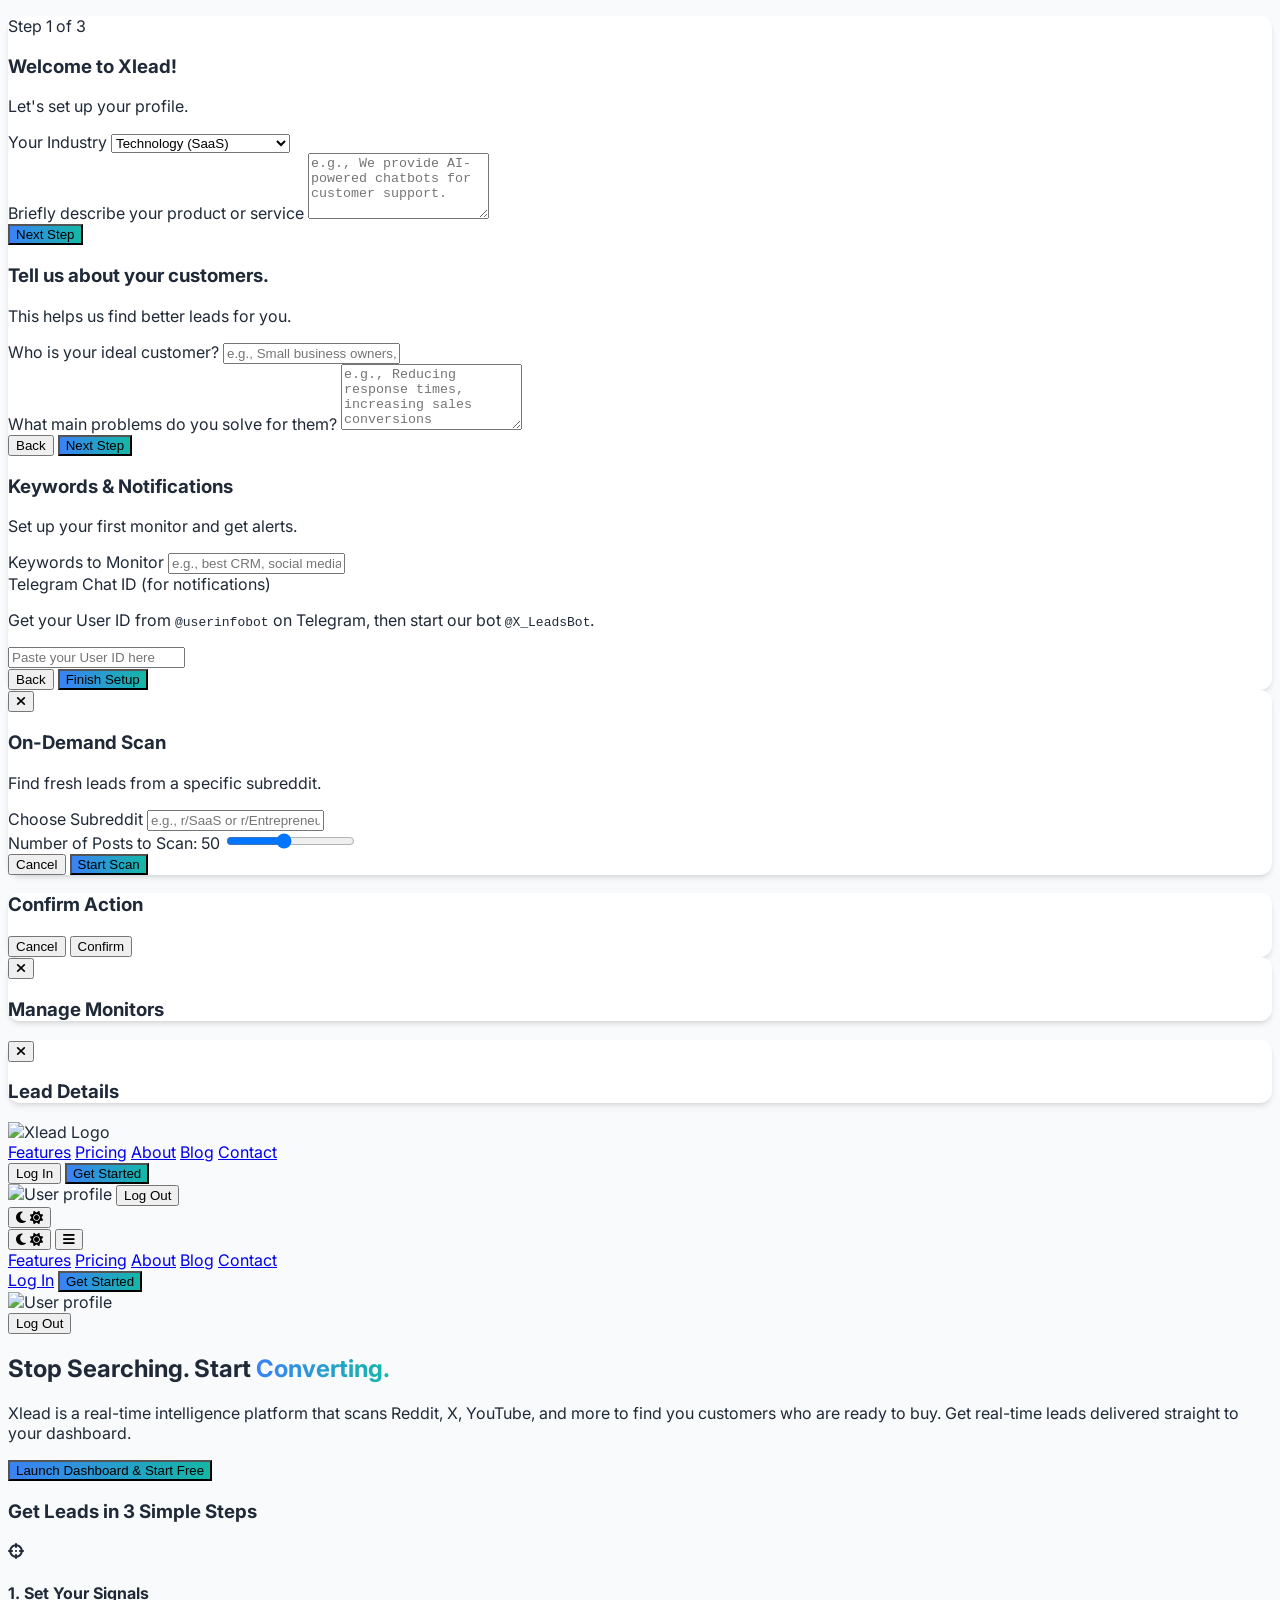
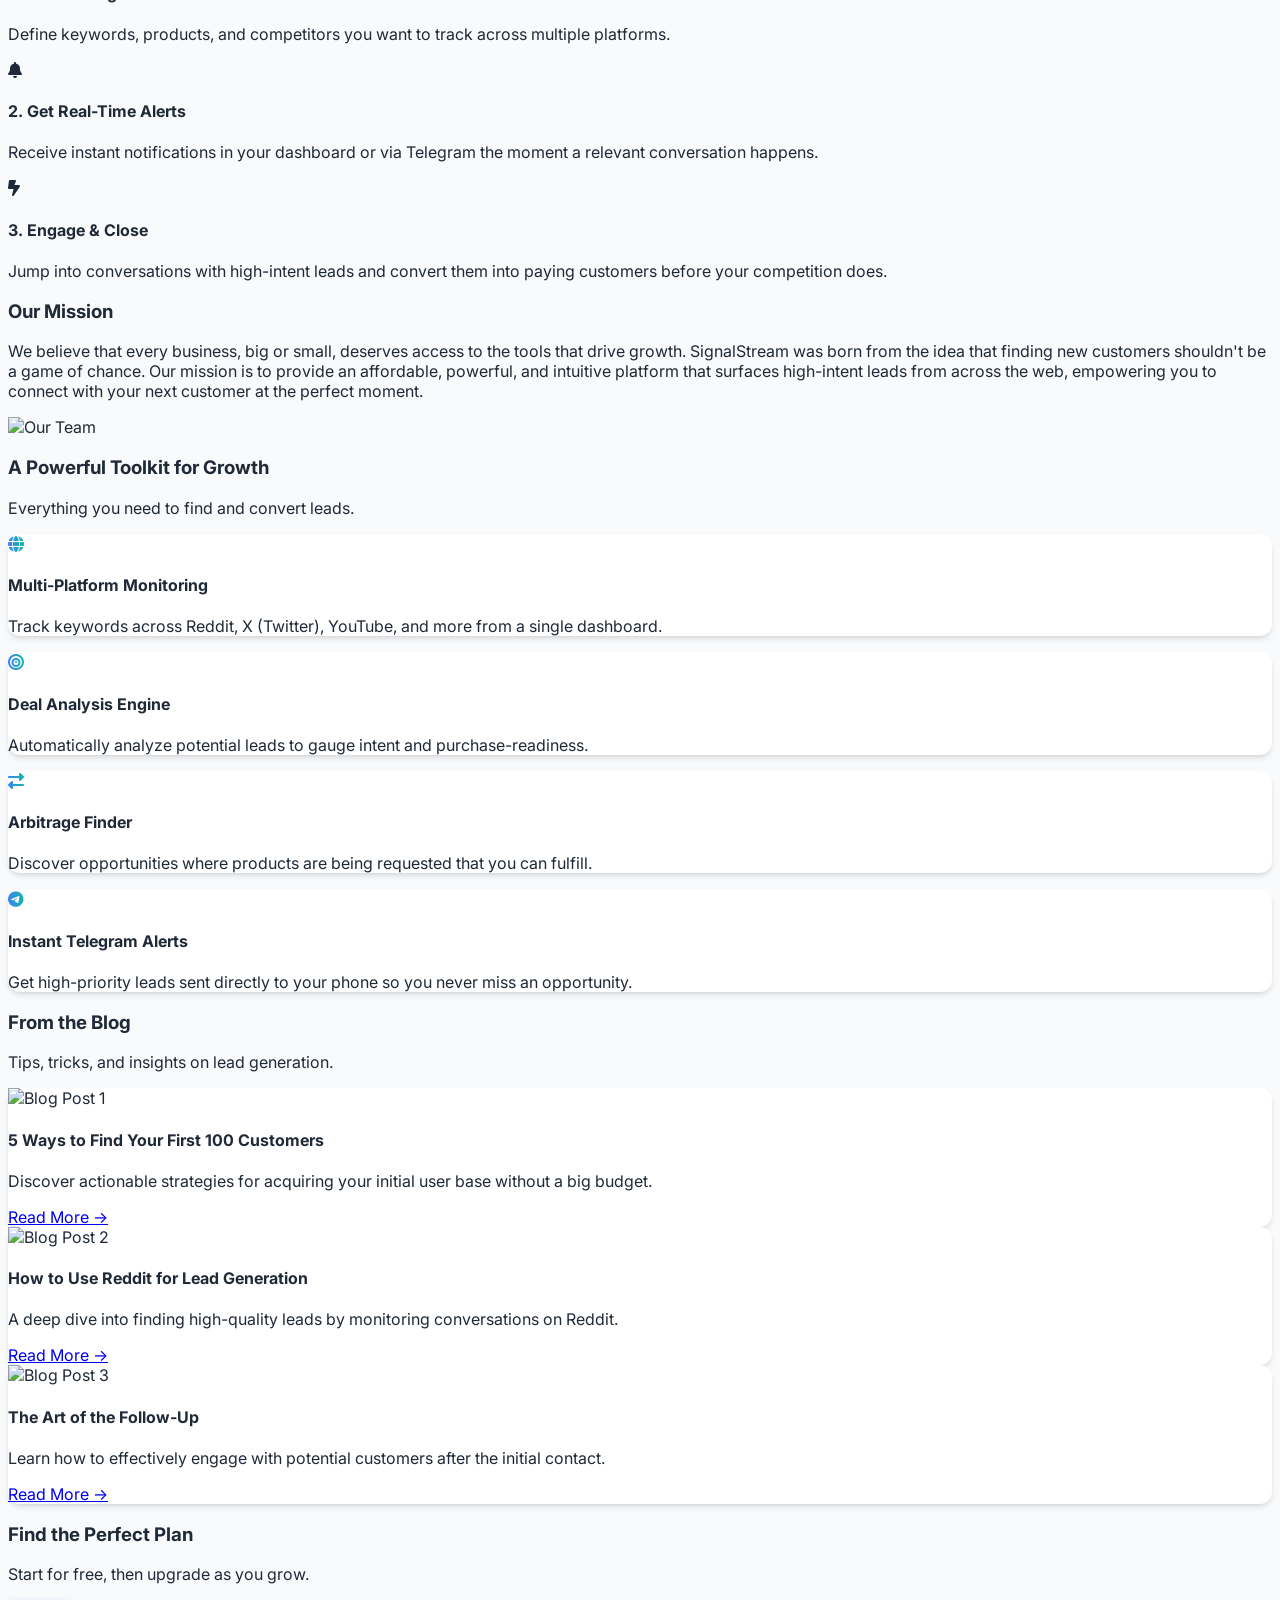
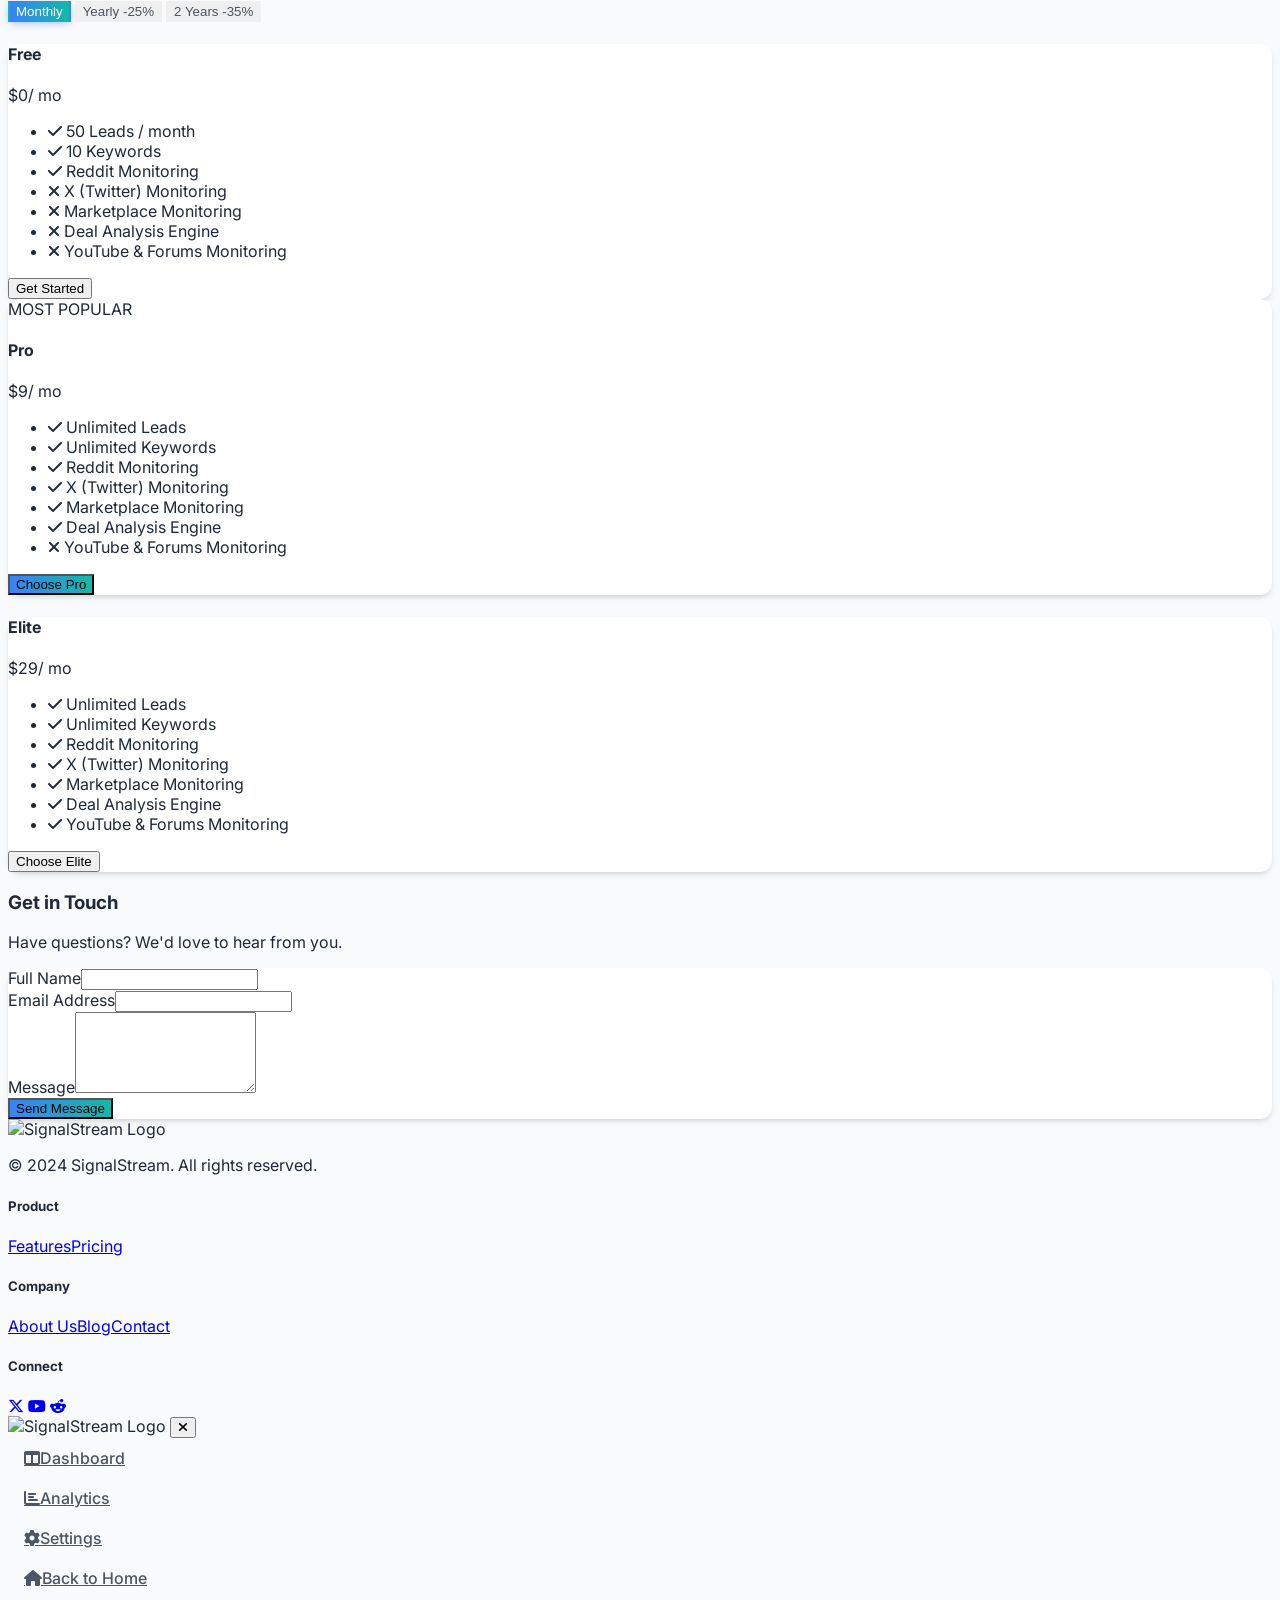
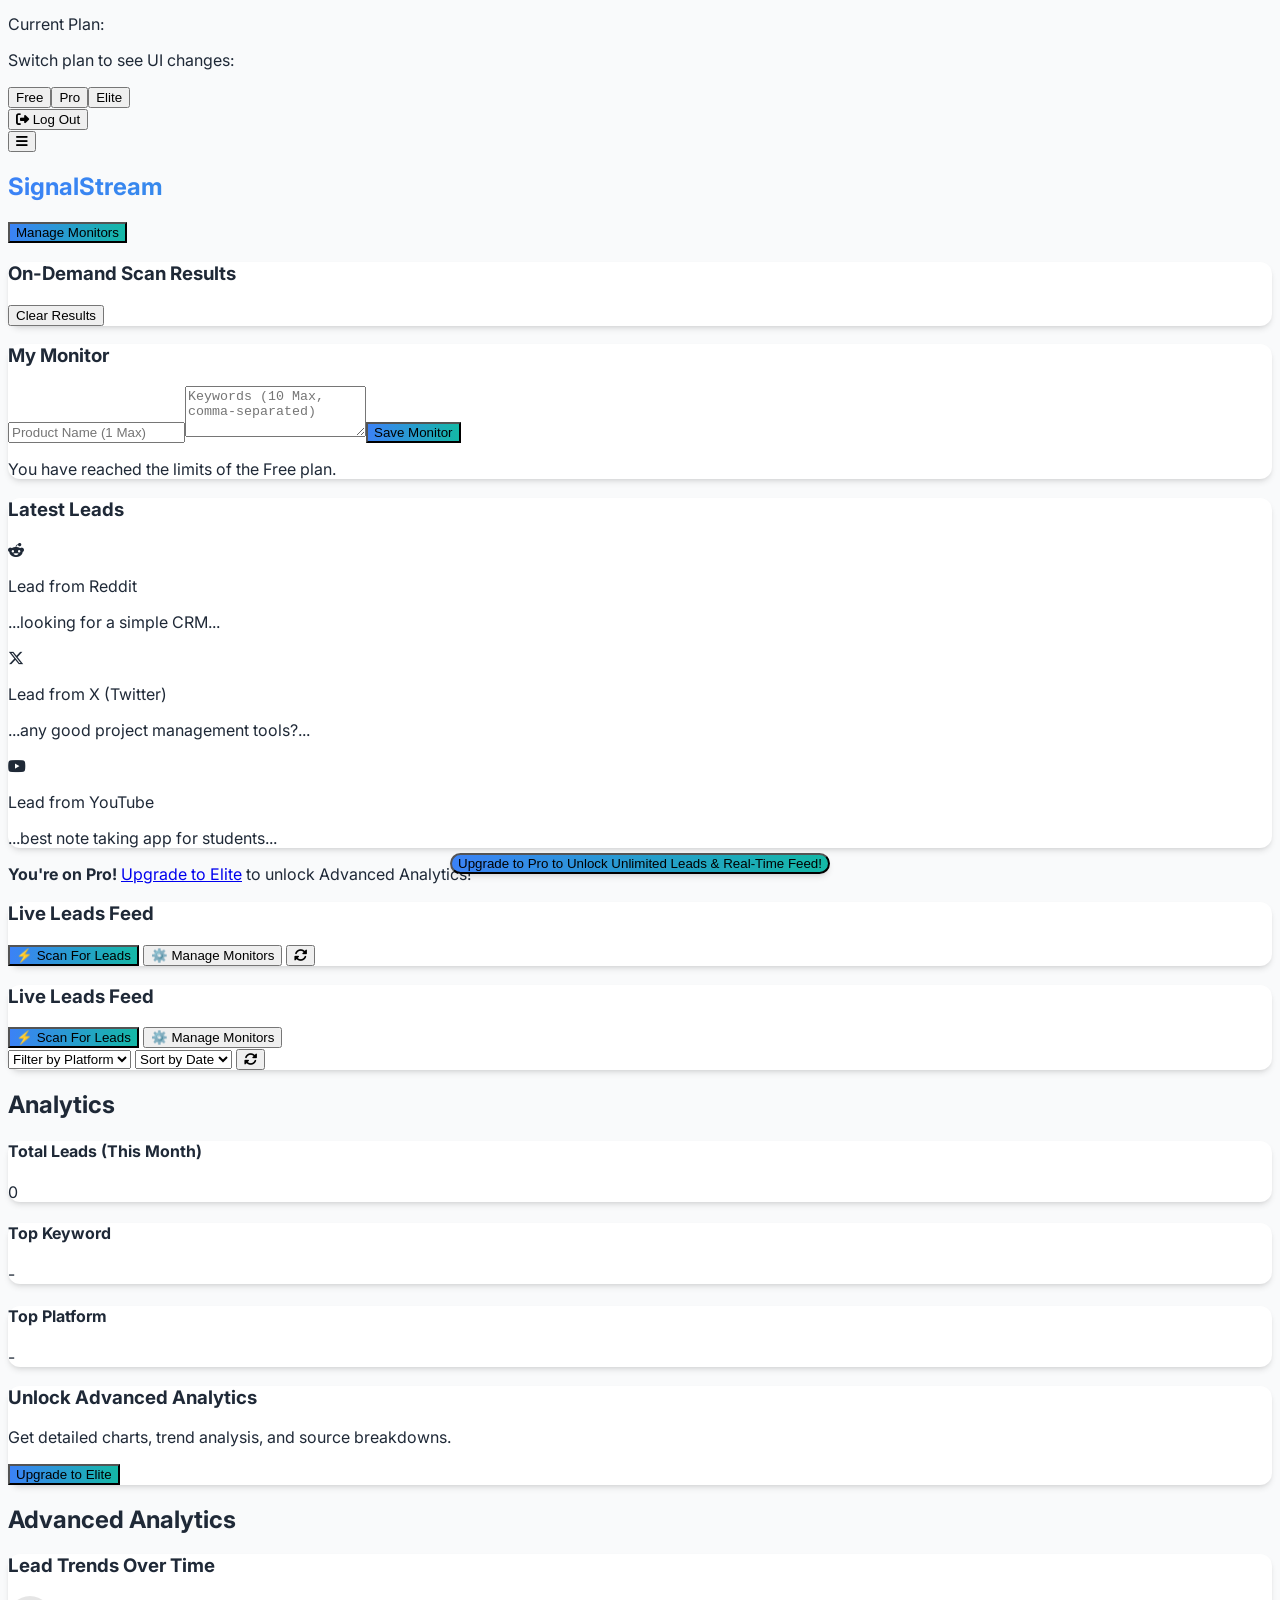
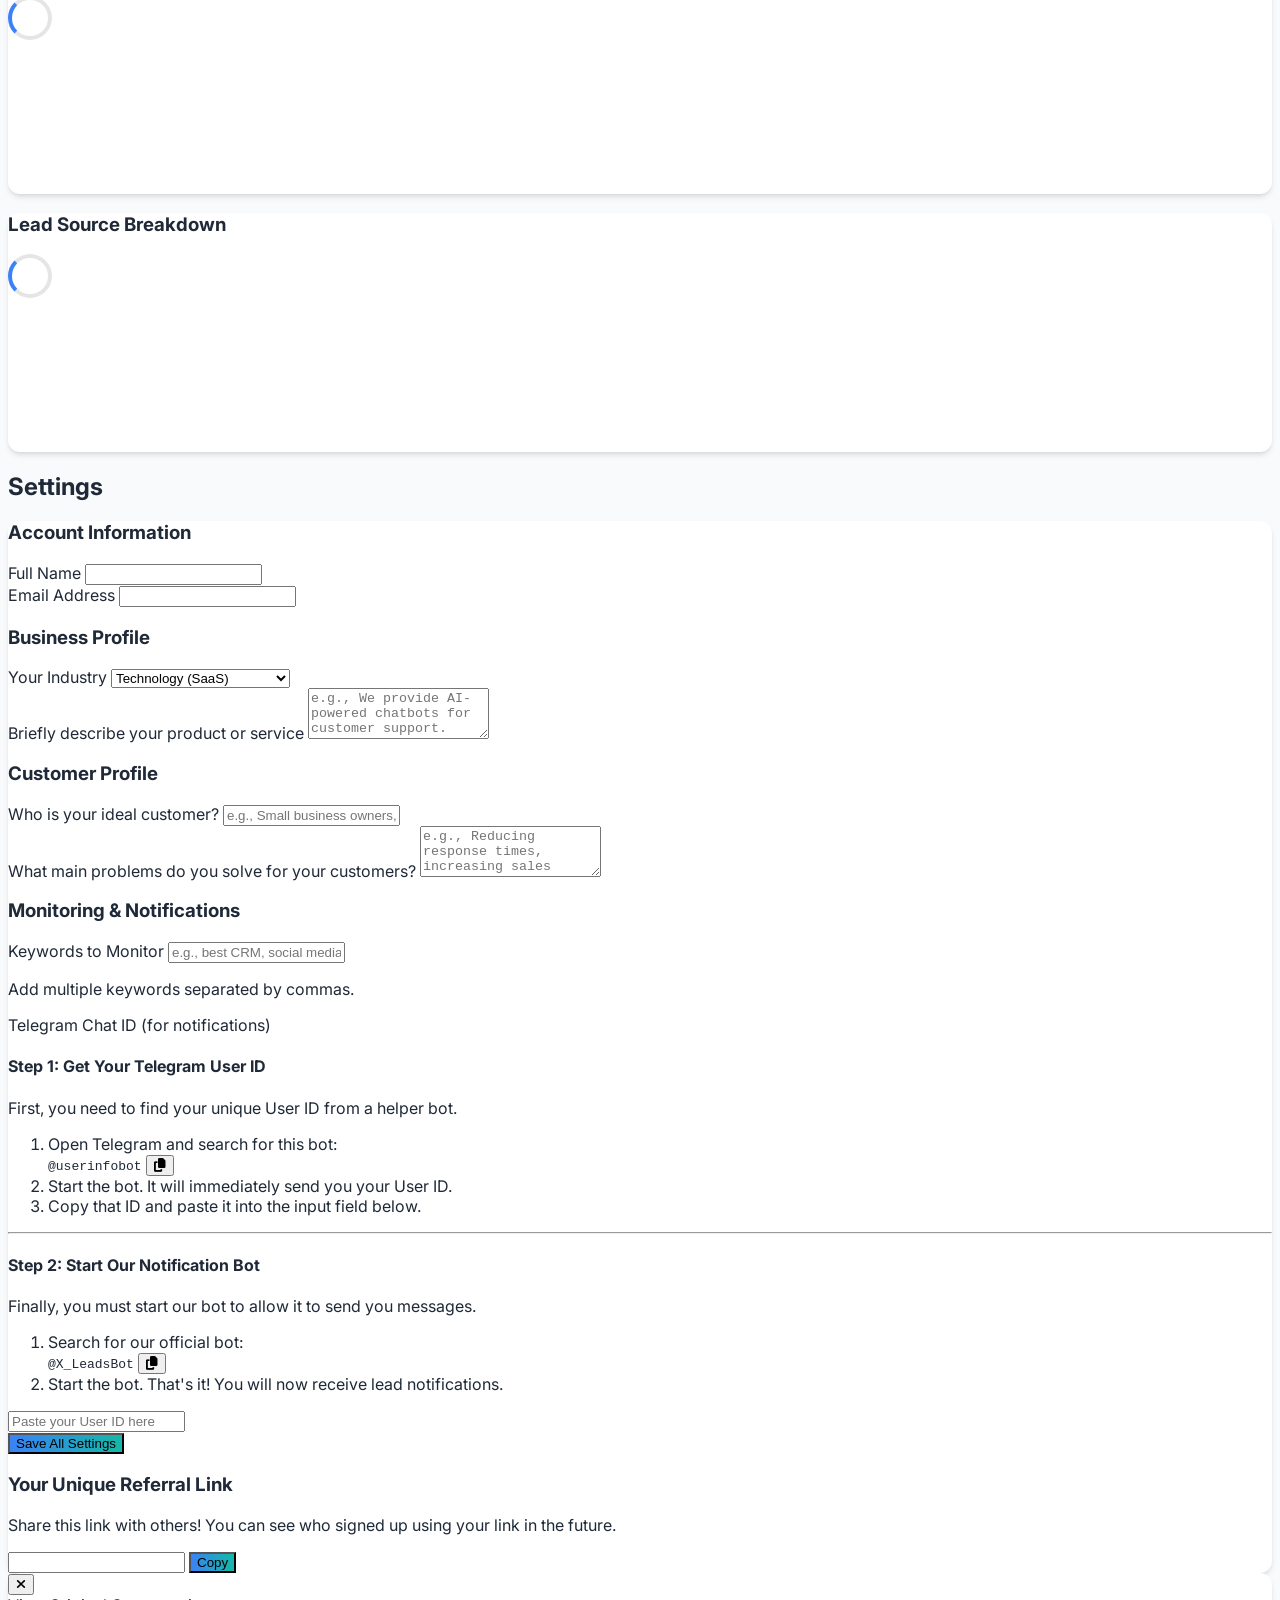
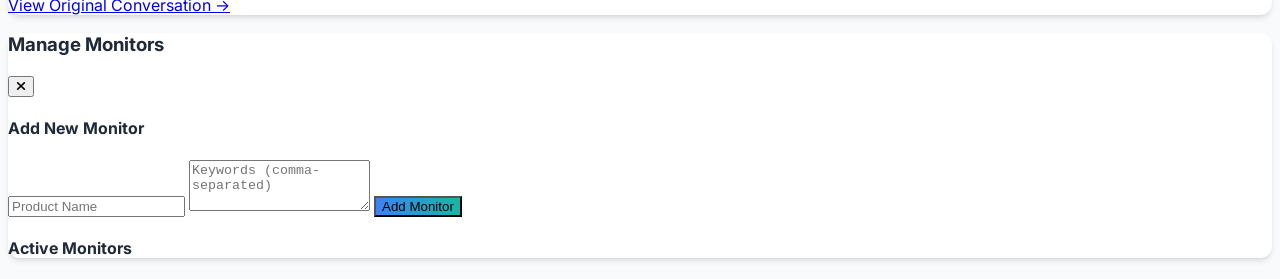
==== commit 2ef0072e: "Refactor dashboard UI to use modal for monitors" ====
--- a/frontend/index.html
+++ b/frontend/index.html
@@ -19,10 +19,6 @@
     <script src="https://www.gstatic.com/firebasejs/10.12.2/firebase-auth-compat.js"></script>
     <script src="https://www.gstatic.com/firebasejs/10.12.2/firebase-firestore-compat.js"></script>
     <link rel="stylesheet" href="style.css">
-    <style>
-    </style>
-    <script>
-    </script>
 </head>
 <body class="antialiased bg-gray-50 dark:bg-gray-900 text-gray-800 dark:text-gray-200">
 
@@ -91,7 +87,7 @@
                     <div>
                          <label class="block font-medium text-sm mb-1">Telegram Chat ID (for notifications)</label>
                          <div class="space-y-2 text-xs text-gray-700 dark:text-gray-300 mt-2 p-3 bg-gray-50 dark:bg-gray-700/50 rounded-lg border dark:border-gray-600">
-                                <p>Get your User ID from <code class="font-mono bg-gray-200 dark:bg-gray-600 rounded px-1 py-0.5">@userinfobot</code> on Telegram, then start our bot <code class="font-mono bg-gray-200 dark:bg-gray-600 rounded px-1 py-0.5">@X_LeadsBot</code>.</p>
+                                  <p>Get your User ID from <code class="font-mono bg-gray-200 dark:bg-gray-600 rounded px-1 py-0.5">@userinfobot</code> on Telegram, then start our bot <code class="font-mono bg-gray-200 dark:bg-gray-600 rounded px-1 py-0.5">@X_LeadsBot</code>.</p>
                          </div>
                          <input type="text" id="wizard-telegram-id" placeholder="Paste your User ID here" class="w-full mt-2 p-2 border rounded-md bg-white dark:bg-gray-700 border-gray-300 dark:border-gray-600 focus:ring-blue-500 focus:border-blue-500">
                     </div>
@@ -149,7 +145,28 @@
         </div>
     </div>
 
-
+    <!-- =========== Manage Monitors Modal =========== -->
+    <div id="monitorsModal" class="hidden fixed inset-0 bg-gray-900 bg-opacity-60 backdrop-blur-sm flex justify-center items-center z-50 p-4">
+        <div class="card w-full max-w-md mx-auto p-6 sm:p-8 space-y-6 relative">
+            <button id="closeMonitorsModalBtn" class="absolute top-4 right-4 text-gray-400 hover:text-gray-600 dark:hover:text-gray-200 transition">
+                <i class="fas fa-times text-2xl"></i>
+            </button>
+            <h3 class="text-2xl font-bold text-center">Manage Monitors</h3>
+            <div id="monitorsModalList" class="space-y-4"></div>
+        </div>
+    </div>
+
+    <!-- =========== Lead Detail Modal =========== -->
+    <div id="leadDetailModal" class="hidden fixed inset-0 bg-gray-900 bg-opacity-60 backdrop-blur-sm flex justify-center items-center z-50 p-4">
+        <div class="card w-full max-w-lg mx-auto p-6 sm:p-8 space-y-6 relative">
+            <button id="closeLeadDetailModalBtn" class="absolute top-4 right-4 text-gray-400 hover:text-gray-600 dark:hover:text-gray-200 transition">
+                <i class="fas fa-times text-2xl"></i>
+            </button>
+            <h3 class="text-2xl font-bold text-center">Lead Details</h3>
+            <div id="leadDetailContent" class="space-y-4 text-sm"></div>
+        </div>
+    </div>
+    
     <!-- =========== Landing Page =========== -->
     <div id="landingPage">
         <header class="bg-white/80 dark:bg-gray-900/80 backdrop-blur-md fixed top-0 left-0 right-0 z-30 border-b border-gray-200 dark:border-gray-700">
@@ -162,8 +179,8 @@
                     <a href="#blog" class="text-gray-600 dark:text-gray-300 hover:text-blue-500 font-medium">Blog</a>
                     <a href="#contact" class="text-gray-600 dark:text-gray-300 hover:text-blue-500 font-medium">Contact</a>
                     <div id="auth-links-desktop" class="flex items-center">
-                        <button onclick="signInWithGoogle()" class="text-gray-600 dark:text-gray-300 hover:text-blue-500 font-medium">Log In</button>
-                        <button onclick="signInWithGoogle()" class="ml-4 px-5 py-2 text-white font-semibold rounded-lg btn-gradient">Get Started</button>
+                        <button id="login-btn-desktop" class="text-gray-600 dark:text-gray-300 hover:text-blue-500 font-medium">Log In</button>
+                        <button id="get-started-btn-desktop" class="ml-4 px-5 py-2 text-white font-semibold rounded-lg btn-gradient">Get Started</button>
                     </div>
                     <div id="user-profile-desktop" class="hidden items-center space-x-4">
                         <img id="user-photo-desktop" class="h-10 w-10 rounded-full" src="" alt="User profile">
@@ -195,8 +212,8 @@
                 <a href="#blog" class="block py-3 px-4 text-gray-600 dark:text-gray-300 hover:bg-gray-100 dark:hover:bg-gray-700">Blog</a>
                 <a href="#contact" class="block py-3 px-4 text-gray-600 dark:text-gray-300 hover:bg-gray-100 dark:hover:bg-gray-700">Contact</a>
                 <div id="auth-links-mobile" class="p-4 space-y-2">
-                    <a href="#" onclick="signInWithGoogle()" class="block py-3 px-4 text-gray-600 dark:text-gray-300 hover:bg-gray-100 dark:hover:bg-gray-700">Log In</a>
-                    <button onclick="signInWithGoogle()" class="w-full px-5 py-2 text-white font-semibold rounded-lg btn-gradient">Get Started</button>
+                    <a href="#" id="login-btn-mobile" class="block py-3 px-4 text-gray-600 dark:text-gray-300 hover:bg-gray-100 dark:hover:bg-gray-700">Log In</a>
+                    <button id="get-started-btn-mobile" class="w-full px-5 py-2 text-white font-semibold rounded-lg btn-gradient">Get Started</button>
                 </div>
                 <div id="user-profile-mobile" class="hidden items-center space-x-4 p-4 border-t dark:border-gray-700">
                     <img id="user-photo-mobile" class="h-10 w-10 rounded-full" src="" alt="User profile">
@@ -218,7 +235,7 @@
                     Xlead is a real-time intelligence platform that scans Reddit, X, YouTube, and more to find you customers who are ready to buy. Get real-time leads delivered straight to your dashboard.
                 </p>
                 <div class="mt-8">
-                    <button onclick="handlePlanSelection('free')" class="px-6 py-3 sm:px-8 sm:py-4 text-base sm:text-lg text-white font-bold rounded-lg btn-gradient shadow-lg">
+                    <button id="launch-dashboard-btn" class="px-6 py-3 sm:px-8 sm:py-4 text-base sm:text-lg text-white font-bold rounded-lg btn-gradient shadow-lg">
                         Launch Dashboard & Start Free
                     </button>
                 </div>
@@ -299,9 +316,9 @@
                         <button onclick="updatePricing('twoyear')" class="pricing-button w-1/3 px-4 sm:px-6 py-2 rounded-full text-sm font-semibold">2 Years <span class="hidden sm:inline text-teal-400 dark:text-teal-300 ml-1">-35%</span></button>
                     </div>
                     <div class="flex flex-col lg:flex-row justify-center items-center lg:items-stretch gap-8">
-                        <div class="card p-8 w-full max-w-sm flex flex-col"><h4 class="text-2xl font-semibold">Free</h4><div class="mt-6"><span class="text-5xl font-bold" data-price-monthly="$0" data-price-yearly="$0" data-price-twoyear="$0">$0</span><span class="text-gray-500 dark:text-gray-400 font-medium">/ mo</span></div><p class="billing-total-text text-gray-500 dark:text-gray-400 text-sm mt-1 h-5"></p><ul class="mt-8 space-y-4 text-gray-700 dark:text-gray-300 flex-grow"><li class="flex items-center"><i class="fa-solid fa-check text-teal-500 mr-3"></i> 50 Leads / month</li><li class="flex items-center"><i class="fa-solid fa-check text-teal-500 mr-3"></i> 10 Keywords</li><li class="flex items-center"><i class="fa-solid fa-check text-teal-500 mr-3"></i> Reddit Monitoring</li><li class="flex items-center text-gray-400 dark:text-gray-500"><i class="fa-solid fa-xmark text-red-400 mr-3"></i> X (Twitter) Monitoring</li><li class="flex items-center text-gray-400 dark:text-gray-500"><i class="fa-solid fa-xmark text-red-400 mr-3"></i> Marketplace Monitoring</li><li class="flex items-center text-gray-400 dark:text-gray-500"><i class="fa-solid fa-xmark text-red-400 mr-3"></i> Deal Analysis Engine</li><li class="flex items-center text-gray-400 dark:text-gray-500"><i class="fa-solid fa-xmark text-red-400 mr-3"></i> YouTube & Forums Monitoring</li></ul><button onclick="handlePlanSelection('free')" class="mt-8 w-full py-3 px-6 border border-gray-300 dark:border-gray-600 text-gray-700 dark:text-gray-200 font-semibold rounded-lg hover:bg-gray-100 dark:hover:bg-gray-700 transition">Get Started</button></div>
-                        <div class="card p-8 w-full max-w-sm flex flex-col relative lg:pro-plan-highlight"><div class="absolute top-0 -translate-y-1/2 left-1/2 -translate-x-1/2"><span class="px-4 py-1 text-sm text-white font-bold bg-blue-500 rounded-full">MOST POPULAR</span></div><h4 class="text-2xl font-semibold">Pro</h4><div class="mt-6"><span class="text-5xl font-bold" data-price-monthly="$9" data-price-yearly="$6.75" data-price-twoyear="$5.85">$9</span><span class="text-gray-500 dark:text-gray-400 font-medium">/ mo</span></div><p class="billing-total-text text-gray-500 dark:text-gray-400 text-sm mt-1 h-5"></p><ul class="mt-8 space-y-4 text-gray-700 dark:text-gray-300 flex-grow"><li class="flex items-center"><i class="fa-solid fa-check text-teal-500 mr-3"></i> Unlimited Leads</li><li class="flex items-center"><i class="fa-solid fa-check text-teal-500 mr-3"></i> Unlimited Keywords</li><li class="flex items-center"><i class="fa-solid fa-check text-teal-500 mr-3"></i> Reddit Monitoring</li><li class="flex items-center"><i class="fa-solid fa-check text-teal-500 mr-3"></i> X (Twitter) Monitoring</li><li class="flex items-center"><i class="fa-solid fa-check text-teal-500 mr-3"></i> Marketplace Monitoring</li><li class="flex items-center"><i class="fa-solid fa-check text-teal-500 mr-3"></i> Deal Analysis Engine</li><li class="flex items-center text-gray-400 dark:text-gray-500"><i class="fa-solid fa-xmark text-red-400 mr-3"></i> YouTube & Forums Monitoring</li></ul><button onclick="handlePlanSelection('pro')" class="mt-8 w-full py-3 px-6 text-white font-semibold rounded-lg btn-gradient">Choose Pro</button></div>
-                        <div class="card p-8 w-full max-w-sm flex flex-col"><h4 class="text-2xl font-semibold">Elite</h4><div class="mt-6"><span class="text-5xl font-bold" data-price-monthly="$29" data-price-yearly="$21.75" data-price-twoyear="$18.85">$29</span><span class="text-gray-500 dark:text-gray-400 font-medium">/ mo</span></div><p class="billing-total-text text-gray-500 dark:text-gray-400 text-sm mt-1 h-5"></p><ul class="mt-8 space-y-4 text-gray-700 dark:text-gray-300 flex-grow"><li class="flex items-center"><i class="fa-solid fa-check text-teal-500 mr-3"></i> Unlimited Leads</li><li class="flex items-center"><i class="fa-solid fa-check text-teal-500 mr-3"></i> Unlimited Keywords</li><li class="flex items-center"><i class="fa-solid fa-check text-teal-500 mr-3"></i> Reddit Monitoring</li><li class="flex items-center"><i class="fa-solid fa-check text-teal-500 mr-3"></i> X (Twitter) Monitoring</li><li class="flex items-center"><i class="fa-solid fa-check text-teal-500 mr-3"></i> Marketplace Monitoring</li><li class="flex items-center"><i class="fa-solid fa-check text-teal-500 mr-3"></i> Deal Analysis Engine</li><li class="flex items-center"><i class="fa-solid fa-check text-teal-500 mr-3"></i> YouTube & Forums Monitoring</li></ul><button onclick="handlePlanSelection('elite')" class="mt-8 w-full py-3 px-6 border border-gray-300 dark:border-gray-600 text-gray-700 dark:text-gray-200 font-semibold rounded-lg hover:bg-gray-100 dark:hover:bg-gray-700 transition">Choose Elite</button></div>
+                        <div class="card p-8 w-full max-w-sm flex flex-col"><h4 class="text-2xl font-semibold">Free</h4><div class="mt-6"><span class="text-5xl font-bold" data-price-monthly="$0" data-price-yearly="$0" data-price-twoyear="$0">$0</span><span class="text-gray-500 dark:text-gray-400 font-medium">/ mo</span></div><p class="billing-total-text text-gray-500 dark:text-gray-400 text-sm mt-1 h-5"></p><ul class="mt-8 space-y-4 text-gray-700 dark:text-gray-300 flex-grow"><li class="flex items-center"><i class="fa-solid fa-check text-teal-500 mr-3"></i> 50 Leads / month</li><li class="flex items-center"><i class="fa-solid fa-check text-teal-500 mr-3"></i> 10 Keywords</li><li class="flex items-center"><i class="fa-solid fa-check text-teal-500 mr-3"></i> Reddit Monitoring</li><li class="flex items-center text-gray-400 dark:text-gray-500"><i class="fa-solid fa-xmark text-red-400 mr-3"></i> X (Twitter) Monitoring</li><li class="flex items-center text-gray-400 dark:text-gray-500"><i class="fa-solid fa-xmark text-red-400 mr-3"></i> Marketplace Monitoring</li><li class="flex items-center text-gray-400 dark:text-gray-500"><i class="fa-solid fa-xmark text-red-400 mr-3"></i> Deal Analysis Engine</li><li class="flex items-center text-gray-400 dark:text-gray-500"><i class="fa-solid fa-xmark text-red-400 mr-3"></i> YouTube & Forums Monitoring</li></ul><button data-plan="free" class="plan-select-btn mt-8 w-full py-3 px-6 border border-gray-300 dark:border-gray-600 text-gray-700 dark:text-gray-200 font-semibold rounded-lg hover:bg-gray-100 dark:hover:bg-gray-700 transition">Get Started</button></div>
+                        <div class="card p-8 w-full max-w-sm flex flex-col relative lg:pro-plan-highlight"><div class="absolute top-0 -translate-y-1/2 left-1/2 -translate-x-1/2"><span class="px-4 py-1 text-sm text-white font-bold bg-blue-500 rounded-full">MOST POPULAR</span></div><h4 class="text-2xl font-semibold">Pro</h4><div class="mt-6"><span class="text-5xl font-bold" data-price-monthly="$9" data-price-yearly="$6.75" data-price-twoyear="$5.85">$9</span><span class="text-gray-500 dark:text-gray-400 font-medium">/ mo</span></div><p class="billing-total-text text-gray-500 dark:text-gray-400 text-sm mt-1 h-5"></p><ul class="mt-8 space-y-4 text-gray-700 dark:text-gray-300 flex-grow"><li class="flex items-center"><i class="fa-solid fa-check text-teal-500 mr-3"></i> Unlimited Leads</li><li class="flex items-center"><i class="fa-solid fa-check text-teal-500 mr-3"></i> Unlimited Keywords</li><li class="flex items-center"><i class="fa-solid fa-check text-teal-500 mr-3"></i> Reddit Monitoring</li><li class="flex items-center"><i class="fa-solid fa-check text-teal-500 mr-3"></i> X (Twitter) Monitoring</li><li class="flex items-center"><i class="fa-solid fa-check text-teal-500 mr-3"></i> Marketplace Monitoring</li><li class="flex items-center"><i class="fa-solid fa-check text-teal-500 mr-3"></i> Deal Analysis Engine</li><li class="flex items-center text-gray-400 dark:text-gray-500"><i class="fa-solid fa-xmark text-red-400 mr-3"></i> YouTube & Forums Monitoring</li></ul><button data-plan="pro" class="plan-select-btn mt-8 w-full py-3 px-6 text-white font-semibold rounded-lg btn-gradient">Choose Pro</button></div>
+                        <div class="card p-8 w-full max-w-sm flex flex-col"><h4 class="text-2xl font-semibold">Elite</h4><div class="mt-6"><span class="text-5xl font-bold" data-price-monthly="$29" data-price-yearly="$21.75" data-price-twoyear="$18.85">$29</span><span class="text-gray-500 dark:text-gray-400 font-medium">/ mo</span></div><p class="billing-total-text text-gray-500 dark:text-gray-400 text-sm mt-1 h-5"></p><ul class="mt-8 space-y-4 text-gray-700 dark:text-gray-300 flex-grow"><li class="flex items-center"><i class="fa-solid fa-check text-teal-500 mr-3"></i> Unlimited Leads</li><li class="flex items-center"><i class="fa-solid fa-check text-teal-500 mr-3"></i> Unlimited Keywords</li><li class="flex items-center"><i class="fa-solid fa-check text-teal-500 mr-3"></i> Reddit Monitoring</li><li class="flex items-center"><i class="fa-solid fa-check text-teal-500 mr-3"></i> X (Twitter) Monitoring</li><li class="flex items-center"><i class="fa-solid fa-check text-teal-500 mr-3"></i> Marketplace Monitoring</li><li class="flex items-center"><i class="fa-solid fa-check text-teal-500 mr-3"></i> Deal Analysis Engine</li><li class="flex items-center"><i class="fa-solid fa-check text-teal-500 mr-3"></i> YouTube & Forums Monitoring</li></ul><button data-plan="elite" class="plan-select-btn mt-8 w-full py-3 px-6 border border-gray-300 dark:border-gray-600 text-gray-700 dark:text-gray-200 font-semibold rounded-lg hover:bg-gray-100 dark:hover:bg-gray-700 transition">Choose Elite</button></div>
                     </div>
                 </div>
             </section>
@@ -382,6 +399,12 @@
                 <main class="flex-1 overflow-x-hidden overflow-y-auto bg-gray-100 dark:bg-gray-900 p-4 sm:p-8 no-scrollbar">
                     <!-- Dashboard Page Container -->
                     <div id="dashboardPage" class="page-content">
+                    
+                        <!-- Dashboard Header -->
+                        <div class="flex justify-end mb-4">
+                            <button id="manageMonitorsBtn" class="px-4 py-2 text-sm text-white font-semibold rounded-lg btn-gradient">Manage Monitors</button>
+                        </div>
+
                         
                         <!-- On-Demand Scan Results Section -->
                         <div id="scanResultsWrapper" class="hidden mb-8">
@@ -402,9 +425,50 @@
                             <div class="card p-6 mt-8"><h3 class="text-xl font-bold mb-4">Latest Leads</h3><div class="space-y-4"><div class="p-4 border dark:border-gray-700 rounded-lg flex items-center gap-4"><i class="fab fa-reddit-alien text-2xl text-red-500"></i><div><p class="font-semibold">Lead from Reddit</p><p class="text-sm text-gray-600 dark:text-gray-400">...looking for a simple CRM...</p></div></div><div class="p-4 border dark:border-gray-700 rounded-lg flex items-center gap-4"><i class="fab fa-x-twitter text-2xl text-black dark:text-white"></i><div><p class="font-semibold">Lead from X (Twitter)</p><p class="text-sm text-gray-600 dark:text-gray-400">...any good project management tools?...</p></div></div><div class="p-4 border dark:border-gray-700 rounded-lg flex items-center gap-4"><i class="fab fa-youtube text-2xl text-red-600"></i><div><p class="font-semibold">Lead from YouTube</p><p class="text-sm text-gray-600 dark:text-gray-400">...best note taking app for students...</p></div></div></div><div class="blurred-leads-container mt-4"><div class="space-y-4 blur-sm opacity-60"><div class="p-4 border dark:border-gray-700 rounded-lg h-16"></div><div class="p-4 border dark:border-gray-700 rounded-lg h-16"></div></div><div class="blur-overlay"><button onclick="navigateTo('landingPage')" class="text-center card p-4 sm:p-6 max-w-sm btn-gradient text-white font-bold">Upgrade to Pro to Unlock Unlimited Leads & Real-Time Feed!</button></div></div></div>
                         </div>
                         <!-- Pro Dashboard -->
-                        <div id="dashboardPro" class="dashboard-variant"><div class="p-4 bg-blue-100 dark:bg-blue-900/50 border-l-4 border-blue-500 text-blue-700 dark:text-blue-300 rounded-r-lg mb-6"><p class="text-sm"><b>You're on Pro!</b> <a href="javascript:void(0);" onclick="switchUserPlan('elite')" class="font-bold underline">Upgrade to Elite</a> to unlock Advanced Analytics!</p></div><div class="grid grid-cols-1 lg:grid-cols-3 gap-8"><div class="lg:col-span-1 space-y-6"><div class="card p-6"><h3 class="text-xl font-bold">Add Monitor</h3><form id="pro-monitor-form" class="mt-4 space-y-4"><input type="text" id="pro-product-name" placeholder="Product Name" class="w-full p-2 border rounded-md bg-white dark:bg-gray-700 border-gray-300 dark:border-gray-600"><input type="text" id="pro-keywords" placeholder="Keywords (comma-separated)" class="w-full p-2 border rounded-md bg-white dark:bg-gray-700 border-gray-300 dark:border-gray-600"><button type="submit" class="w-full py-2 px-4 text-white font-semibold rounded-lg btn-gradient">Add New Monitor</button></form></div><div class="card p-6"><h4 class="font-bold mb-4">Active Monitors</h4><div id="pro-monitors-list" class="space-y-4"></div></div></div><div class="lg:col-span-2 card p-6"><div class="flex flex-col sm:flex-row justify-between items-start sm:items-center mb-4 gap-4"><h3 class="text-xl font-bold">Live Leads Feed</h3><div class="flex items-center gap-2"><button id="openScanModalBtnPro" class="openScanModalBtn px-4 py-2 text-sm text-white font-semibold rounded-lg btn-gradient">⚡ Scan For Leads</button><button onclick="refreshLeads()" class="text-gray-500 dark:text-gray-400 hover:text-blue-500 transition p-2 rounded-full hover:bg-gray-100 dark:hover:bg-gray-700"><i class="fas fa-sync-alt"></i></button></div></div><!-- Filter Buttons --><div id="pro-filter-controls" class="flex items-center gap-2 mb-4 border-b dark:border-gray-700 pb-4"></div><div id="pro-leads-feed" class="grid grid-cols-1 md:grid-cols-2 xl:grid-cols-3 gap-6"></div><div id="pro-leads-footer" class="mt-4"></div></div></div></div>
+                        <div id="dashboardPro" class="dashboard-variant">
+                            <div class="p-4 bg-blue-100 dark:bg-blue-900/50 border-l-4 border-blue-500 text-blue-700 dark:text-blue-300 rounded-r-lg mb-6"><p class="text-sm"><b>You're on Pro!</b> <a href="javascript:void(0);" onclick="switchUserPlan('elite')" class="font-bold underline">Upgrade to Elite</a> to unlock Advanced Analytics!</p></div>
+                            <div class="grid grid-cols-1 lg:grid-cols-3 gap-8">
+                                <!-- DELETED: Monitor Panel was here -->
+                                <div class="lg:col-span-3 card p-6">
+                                    <div class="flex flex-col sm:flex-row justify-between items-start sm:items-center mb-4 gap-4">
+                                        <h3 class="text-xl font-bold">Live Leads Feed</h3>
+                                        <div class="flex items-center gap-2">
+                                            <button class="openScanModalBtn px-4 py-2 text-sm text-white font-semibold rounded-lg btn-gradient">⚡ Scan For Leads</button>
+                                            <button class="manage-monitors-btn px-4 py-2 text-sm font-semibold rounded-lg bg-gray-200 dark:bg-gray-700 hover:bg-gray-300 dark:hover:bg-gray-600 transition">⚙️ Manage Monitors</button>
+                                            <button onclick="refreshLeads()" class="text-gray-500 dark:text-gray-400 hover:text-blue-500 transition p-2 rounded-full hover:bg-gray-100 dark:hover:bg-gray-700"><i class="fas fa-sync-alt"></i></button>
+                                        </div>
+                                    </div>
+                                    <!-- Filter Buttons -->
+                                    <div id="pro-filter-controls" class="flex items-center gap-2 mb-4 border-b dark:border-gray-700 pb-4"></div>
+                                    <div id="pro-leads-feed" class="grid grid-cols-1 md:grid-cols-2 xl:grid-cols-3 gap-6"></div>
+                                    <div id="pro-leads-footer" class="mt-4"></div>
+                                </div>
+                            </div>
+                        </div>
                         <!-- Elite Dashboard -->
-                        <div id="dashboardElite" class="dashboard-variant"><div class="grid grid-cols-1 lg:grid-cols-4 gap-8"><div class="lg:col-span-1 space-y-6"><div class="card p-6"><h3 class="text-xl font-bold">Add Monitor</h3><form id="elite-monitor-form" class="mt-4 space-y-4"><input type="text" id="elite-product-name" placeholder="Product Name" class="w-full p-2 border rounded-md bg-white dark:bg-gray-700 border-gray-300 dark:border-gray-600"><input type="text" id="elite-keywords" placeholder="Keywords" class="w-full p-2 border rounded-md bg-white dark:bg-gray-700 border-gray-300 dark:border-gray-600"><button type="submit" class="w-full py-2 px-4 text-white font-semibold rounded-lg btn-gradient">Add Monitor</button></form></div><div class="card p-6"><h4 class="font-bold mb-4">Active Monitors</h4><div id="elite-monitors-list" class="space-y-4"></div></div></div><div class="lg:col-span-3 card p-6"><div class="flex flex-col sm:flex-row justify-between items-start sm:items-center mb-4 gap-4"><div class="flex items-center gap-4"><h3 class="text-xl font-bold">Live Leads Feed</h3><button id="openScanModalBtnElite" class="openScanModalBtn px-4 py-2 text-sm text-white font-semibold rounded-lg btn-gradient">⚡ Scan For Leads</button></div><div class="flex items-center gap-2 sm:gap-4"><select class="p-2 border rounded-md text-sm w-full sm:w-auto bg-white dark:bg-gray-700 border-gray-300 dark:border-gray-600"><option>Filter by Platform</option><option>Reddit</option><option>X (Twitter)</option><option>YouTube</option></select><select class="p-2 border rounded-md text-sm w-full sm:w-auto bg-white dark:bg-gray-700 border-gray-300 dark:border-gray-600"><option>Sort by Date</option><option>Newest First</option><option>Oldest First</option></select><button onclick="refreshLeads()" class="text-gray-500 dark:text-gray-400 hover:text-blue-500 transition"><i class="fas fa-sync-alt"></i></button></div></div><!-- Filter Buttons --><div id="elite-filter-controls" class="flex items-center gap-2 mb-4 border-b dark:border-gray-700 pb-4"></div><div id="elite-leads-feed" class="grid grid-cols-1 md:grid-cols-2 xl:grid-cols-3 gap-6"></div><div id="elite-leads-footer" class="mt-4"></div></div></div></div>
+                        <div id="dashboardElite" class="dashboard-variant">
+                            <div class="grid grid-cols-1 lg:grid-cols-4 gap-8">
+                                <!-- DELETED: Monitor Panel was here -->
+                                <div class="lg:col-span-4 card p-6">
+                                    <div class="flex flex-col sm:flex-row justify-between items-start sm:items-center mb-4 gap-4">
+                                        <div class="flex items-center gap-4">
+                                            <h3 class="text-xl font-bold">Live Leads Feed</h3>
+                                            <button class="openScanModalBtn px-4 py-2 text-sm text-white font-semibold rounded-lg btn-gradient">⚡ Scan For Leads</button>
+                                            <button class="manage-monitors-btn px-4 py-2 text-sm font-semibold rounded-lg bg-gray-200 dark:bg-gray-700 hover:bg-gray-300 dark:hover:bg-gray-600 transition">⚙️ Manage Monitors</button>
+                                        </div>
+                                        <div class="flex items-center gap-2 sm:gap-4">
+                                            <select class="p-2 border rounded-md text-sm w-full sm:w-auto bg-white dark:bg-gray-700 border-gray-300 dark:border-gray-600"><option>Filter by Platform</option><option>Reddit</option><option>X (Twitter)</option><option>YouTube</option></select>
+                                            <select class="p-2 border rounded-md text-sm w-full sm:w-auto bg-white dark:bg-gray-700 border-gray-300 dark:border-gray-600"><option>Sort by Date</option><option>Newest First</option><option>Oldest First</option></select>
+                                            <button onclick="refreshLeads()" class="text-gray-500 dark:text-gray-400 hover:text-blue-500 transition"><i class="fas fa-sync-alt"></i></button>
+                                        </div>
+                                    </div>
+                                    <!-- Filter Buttons -->
+                                    <div id="elite-filter-controls" class="flex items-center gap-2 mb-4 border-b dark:border-gray-700 pb-4"></div>
+                                    <div id="elite-leads-feed" class="grid grid-cols-1 md:grid-cols-2 xl:grid-cols-3 gap-6"></div>
+                                    <div id="elite-leads-footer" class="mt-4"></div>
+                                </div>
+                            </div>
+                        </div>
                     </div>
 
                     <!-- Analytics Page Container -->
@@ -536,10 +600,48 @@
     <!-- Custom Notification Container -->
     <div id="notification-container" class="fixed bottom-5 right-5 z-[100] w-full max-w-xs space-y-3"></div>
 
-    <script>
-    </script>
-    <script>
-    </script>
     <script src="main.js"></script>
+
+    <!-- NEW: Monitors Modal -->
+    <div id="leadDetailModal" class="hidden fixed inset-0 bg-gray-900 bg-opacity-70 backdrop-blur-sm flex justify-center items-center z-[99] p-4 opacity-0 transition-opacity duration-300">
+    <div id="modal-content" class="card w-full max-w-3xl max-h-[90vh] flex flex-col transform scale-95 opacity-0 transition-all duration-300">
+        <div class="flex justify-between items-center p-4 border-b dark:border-gray-700 flex-shrink-0">
+            <div id="modal-header-content" class="flex items-center gap-3">
+                </div>
+            <button id="closeLeadDetailModalBtn" class="text-gray-400 hover:text-gray-600 dark:hover:text-gray-200 transition">
+                <i class="fas fa-times text-2xl"></i>
+            </button>
+        </div>
+        <div id="modal-body-content" class="p-6 space-y-6 overflow-y-auto no-scrollbar">
+            </div>
+        <div class="p-4 bg-gray-50 dark:bg-gray-800/50 border-t dark:border-gray-700 mt-auto flex-shrink-0">
+            <a id="modal-view-source-link" href="#" target="_blank" class="text-sm font-semibold text-blue-600 dark:text-blue-400 hover:underline">
+                View Original Conversation &rarr;
+            </a>
+        </div>
+    </div>
+</div>
+    <div id="monitorsModal" class="hidden fixed inset-0 bg-gray-900 bg-opacity-60 backdrop-blur-sm flex justify-center items-center z-50 p-4">
+        <div class="card w-full max-w-2xl max-h-[90vh] flex flex-col">
+            <div class="flex justify-between items-center p-4 border-b dark:border-gray-700">
+                <h3 class="text-xl font-bold">Manage Monitors</h3>
+                <button id="closeMonitorsModalBtn" class="text-gray-400 hover:text-gray-600 dark:hover:text-gray-200 transition"><i class="fas fa-times text-2xl"></i></button>
+            </div>
+            <div class="p-6 space-y-8 overflow-y-auto">
+                <div>
+                    <h4 class="text-lg font-semibold">Add New Monitor</h4>
+                    <form id="modal-monitor-form" class="mt-4 space-y-4 p-4 bg-gray-50 dark:bg-gray-800/50 rounded-lg">
+                        <input type="text" id="modal-product-name" placeholder="Product Name" class="w-full p-2 border rounded-md bg-white dark:bg-gray-700 border-gray-300 dark:border-gray-600" required>
+                        <textarea id="modal-keywords" placeholder="Keywords (comma-separated)" class="w-full p-2 border rounded-md bg-white dark:bg-gray-700 border-gray-300 dark:border-gray-600" rows="3" required></textarea>
+                        <button type="submit" class="w-full py-2 px-4 text-white font-semibold rounded-lg btn-gradient">Add Monitor</button>
+                    </form>
+                </div>
+                <div>
+                    <h4 class="text-lg font-semibold">Active Monitors</h4>
+                    <div id="modal-monitors-list" class="mt-4 space-y-3"></div>
+                </div>
+            </div>
+        </div>
+    </div>
 </body>
-</html>
+</html>
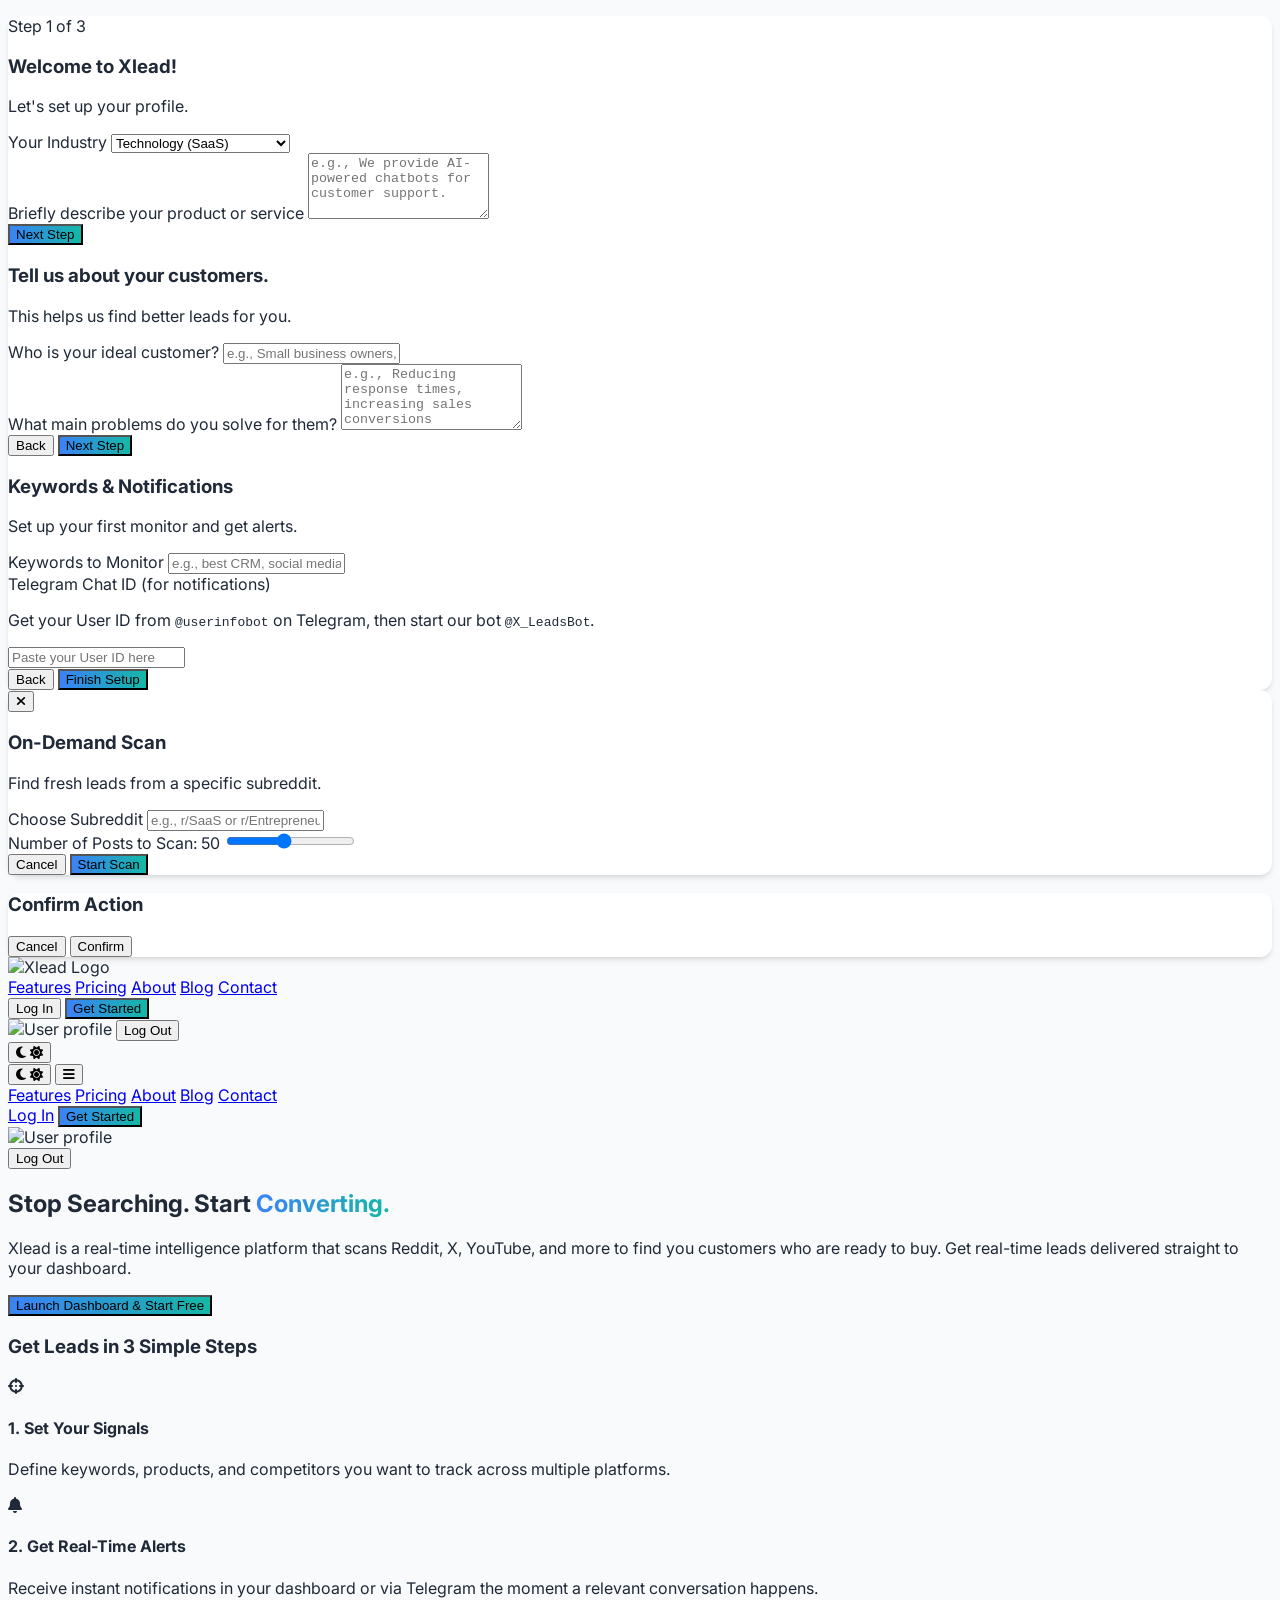
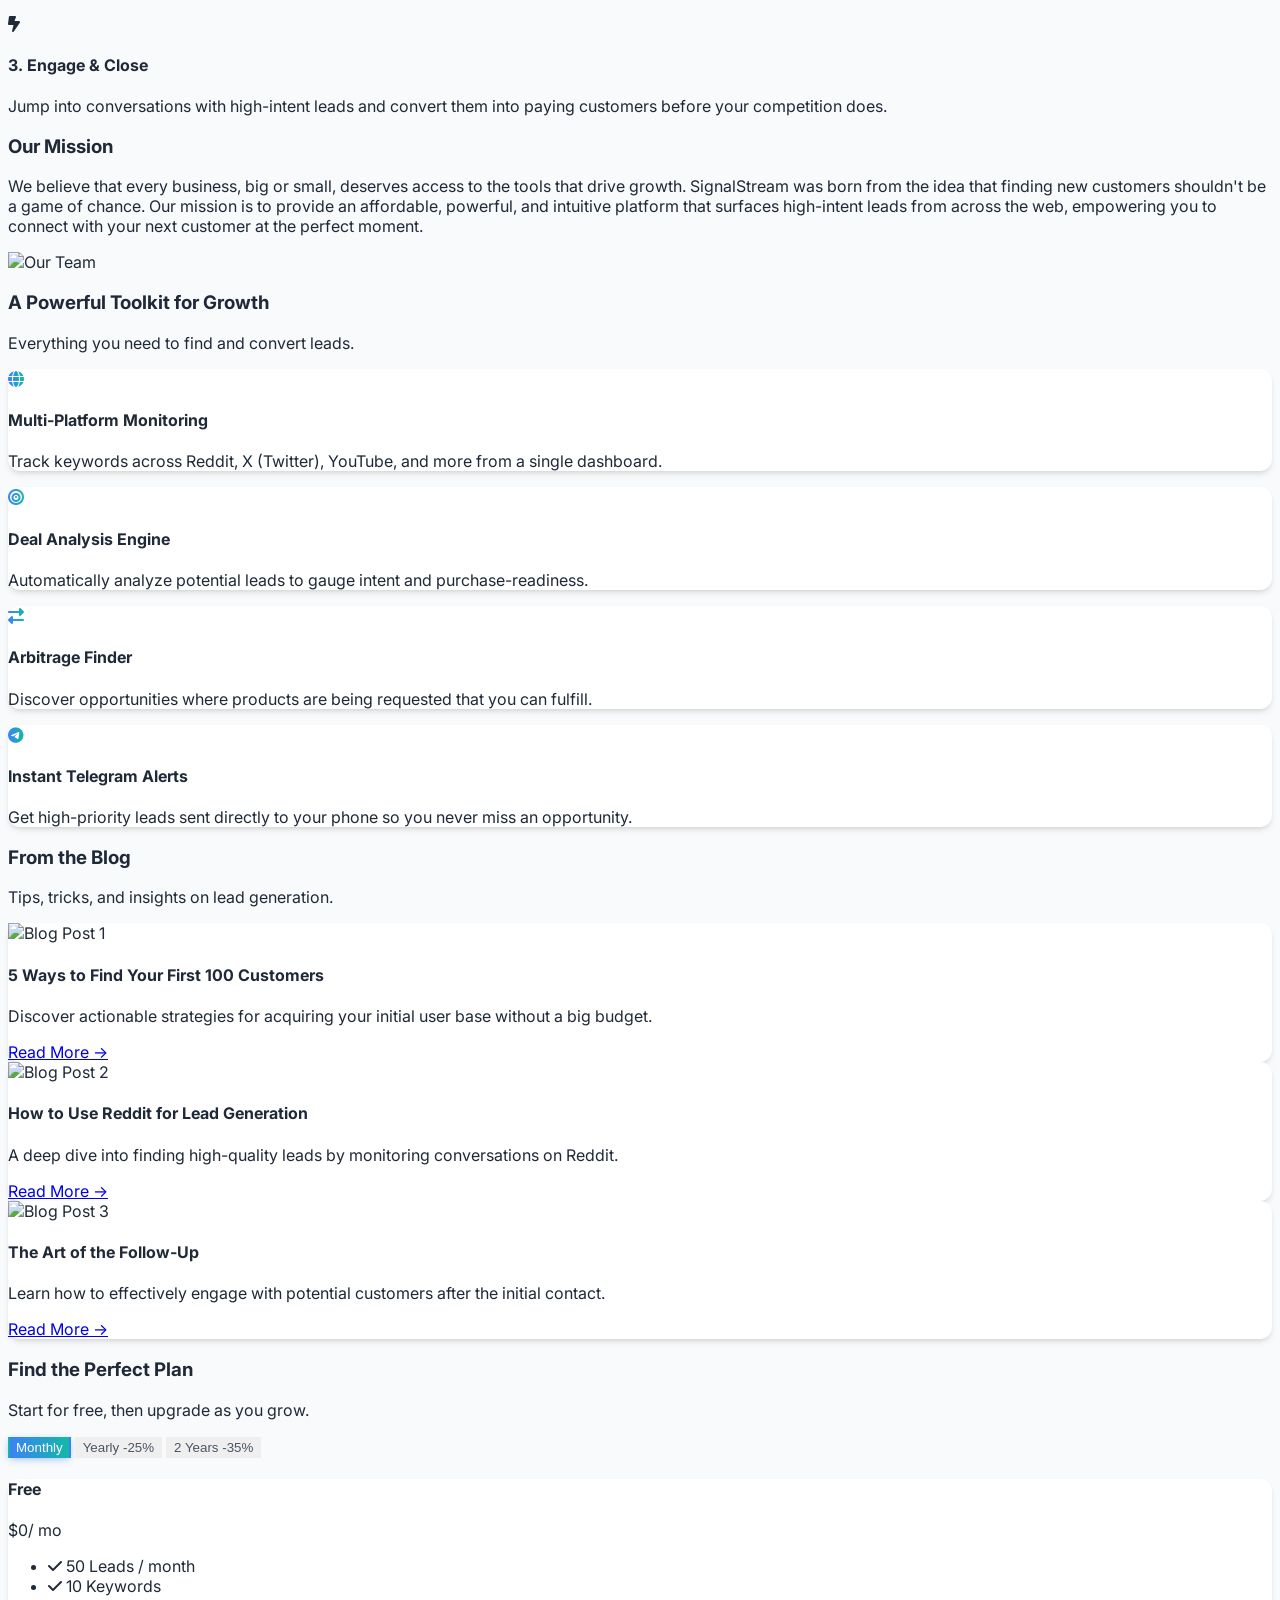
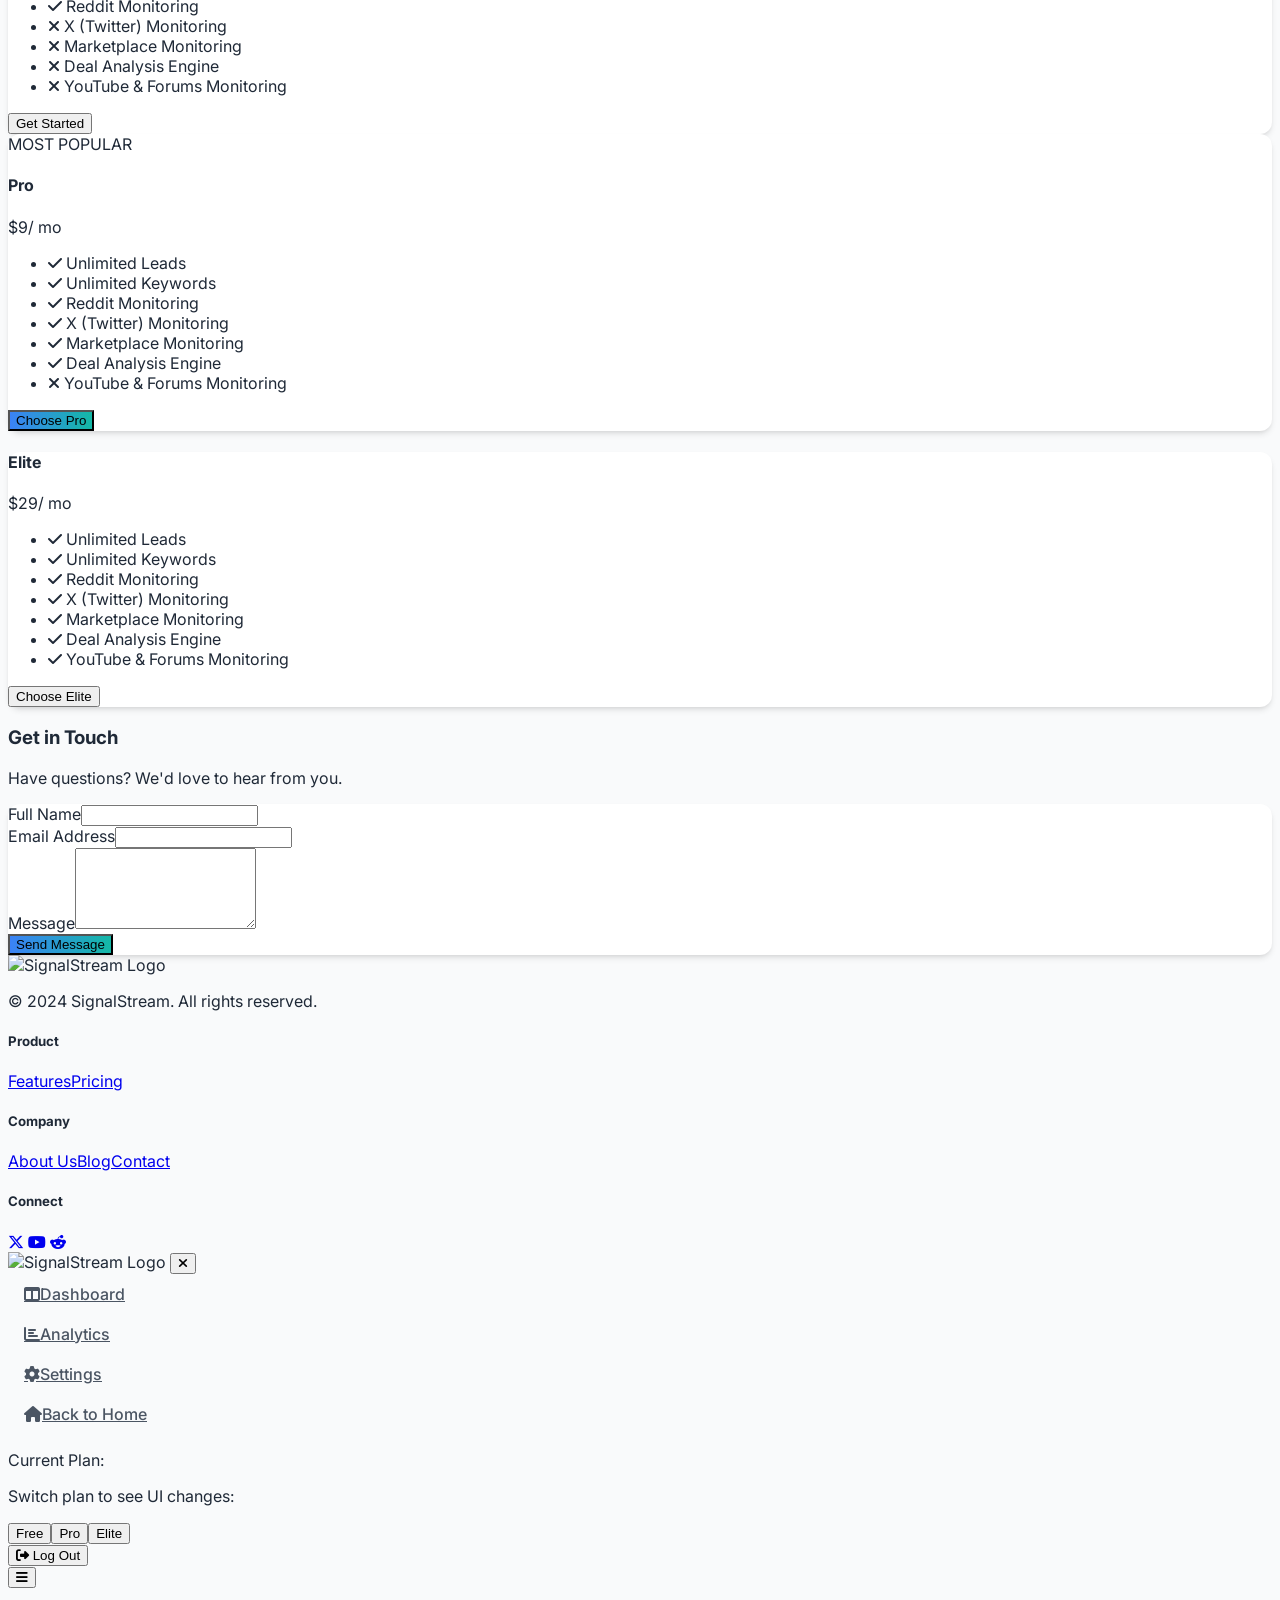
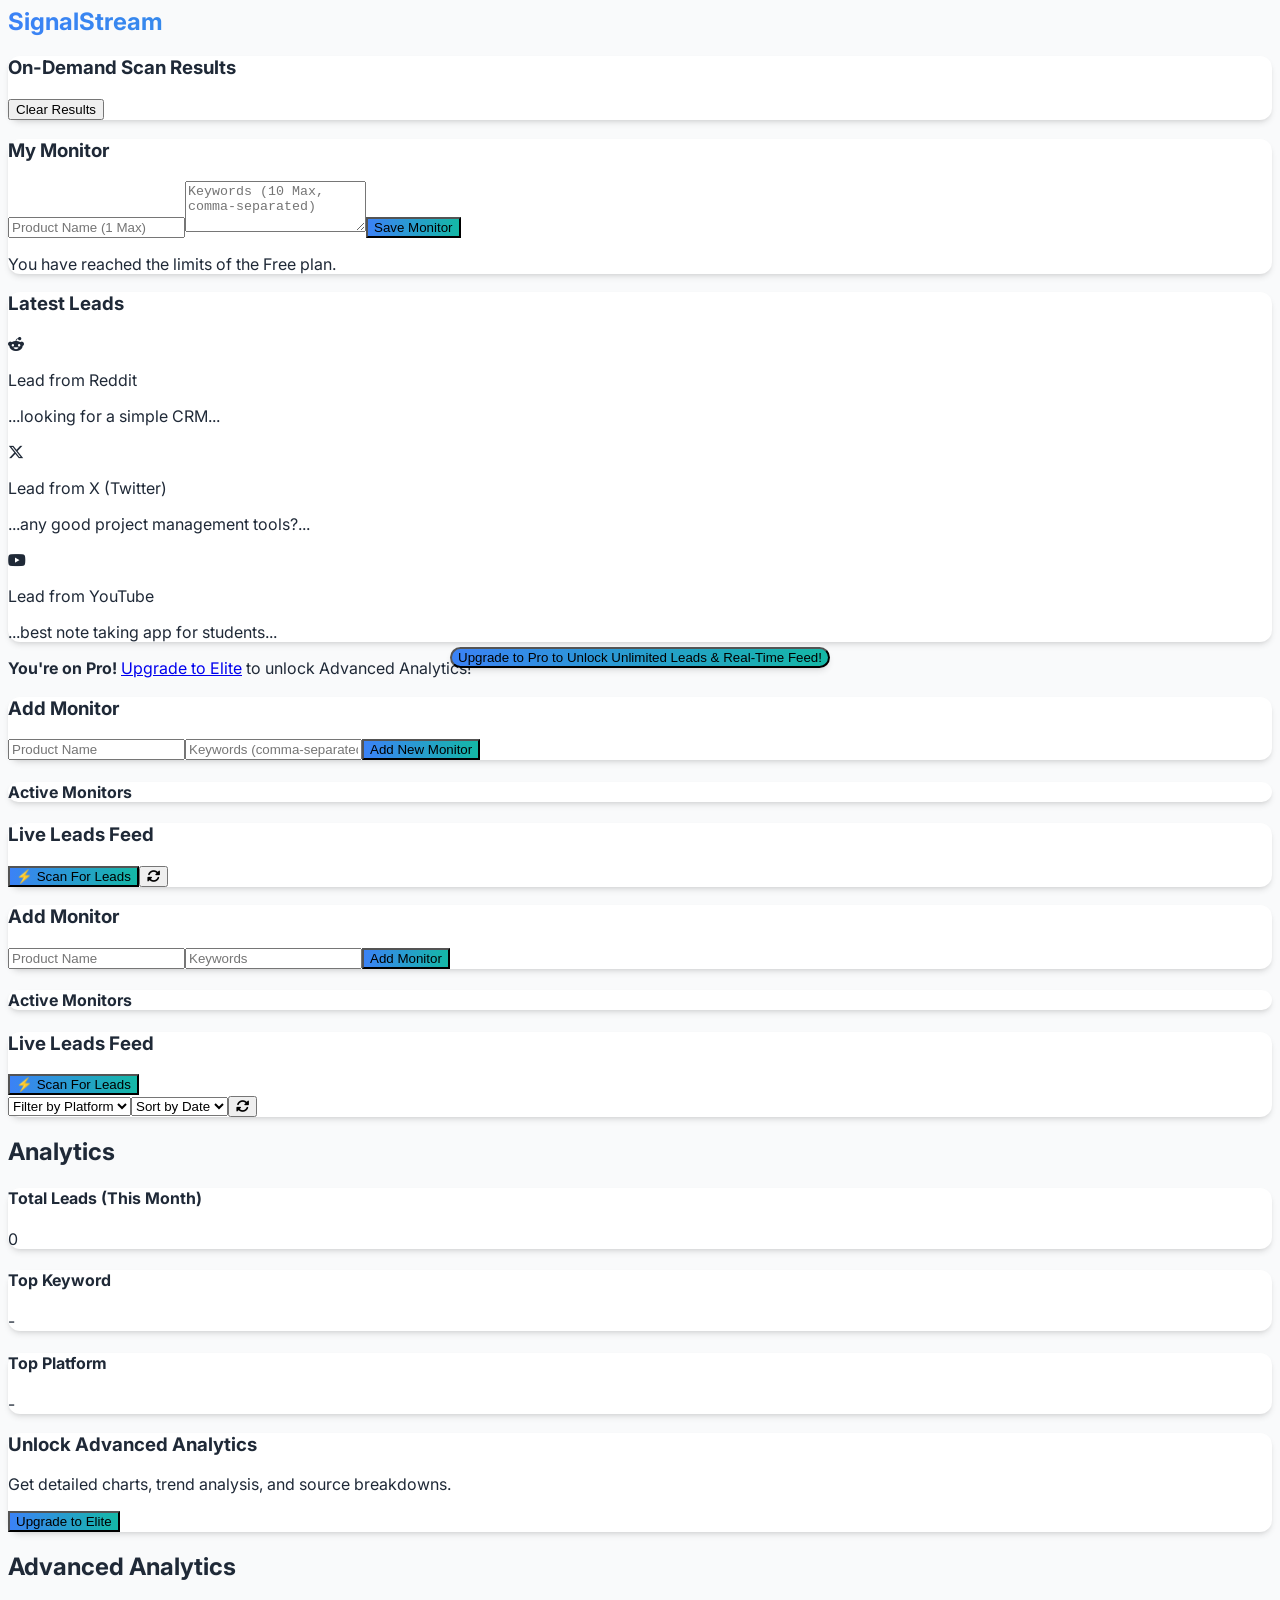
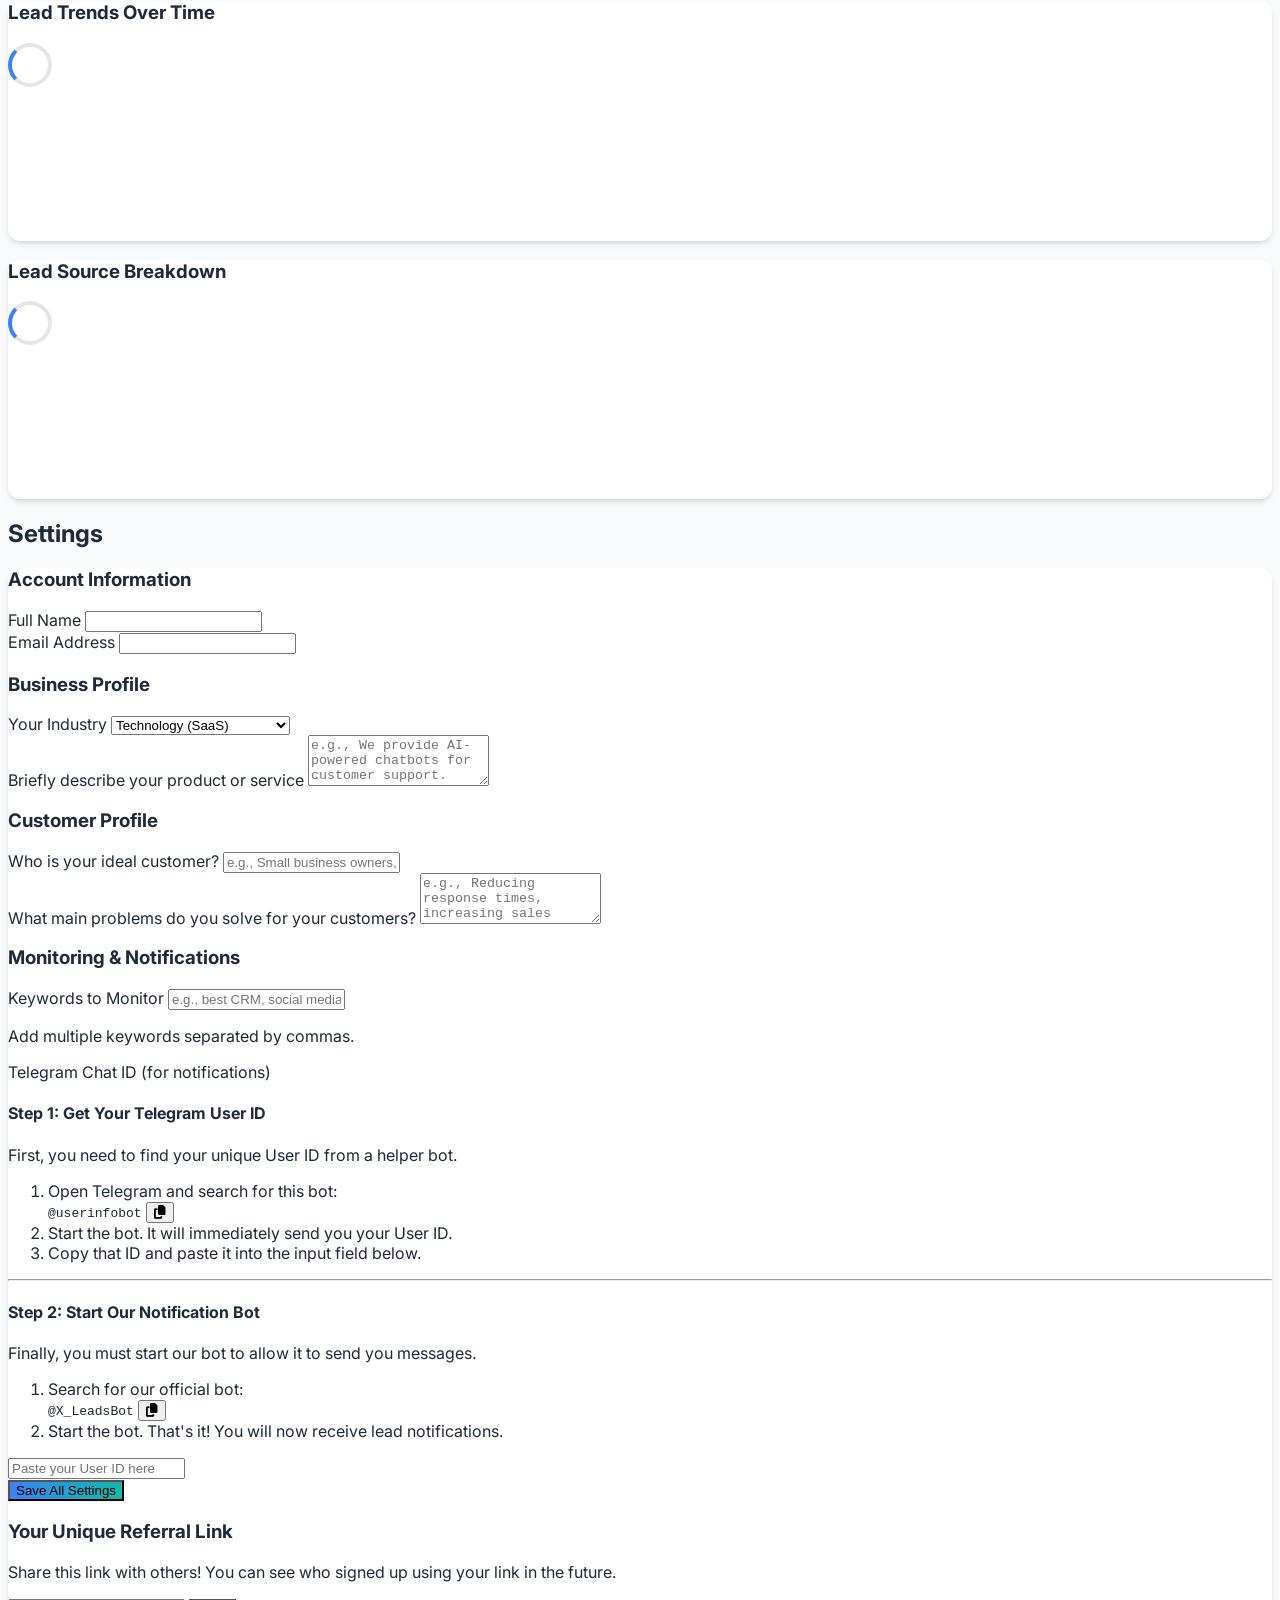
==== commit 449efc24: "Reset frontend to a clean 3-file structure" ====
--- a/frontend/index.html
+++ b/frontend/index.html
@@ -19,6 +19,10 @@
     <script src="https://www.gstatic.com/firebasejs/10.12.2/firebase-auth-compat.js"></script>
     <script src="https://www.gstatic.com/firebasejs/10.12.2/firebase-firestore-compat.js"></script>
     <link rel="stylesheet" href="style.css">
+    <style>
+    </style>
+    <script>
+    </script>
 </head>
 <body class="antialiased bg-gray-50 dark:bg-gray-900 text-gray-800 dark:text-gray-200">
 
@@ -87,7 +91,7 @@
                     <div>
                          <label class="block font-medium text-sm mb-1">Telegram Chat ID (for notifications)</label>
                          <div class="space-y-2 text-xs text-gray-700 dark:text-gray-300 mt-2 p-3 bg-gray-50 dark:bg-gray-700/50 rounded-lg border dark:border-gray-600">
-                                  <p>Get your User ID from <code class="font-mono bg-gray-200 dark:bg-gray-600 rounded px-1 py-0.5">@userinfobot</code> on Telegram, then start our bot <code class="font-mono bg-gray-200 dark:bg-gray-600 rounded px-1 py-0.5">@X_LeadsBot</code>.</p>
+                                <p>Get your User ID from <code class="font-mono bg-gray-200 dark:bg-gray-600 rounded px-1 py-0.5">@userinfobot</code> on Telegram, then start our bot <code class="font-mono bg-gray-200 dark:bg-gray-600 rounded px-1 py-0.5">@X_LeadsBot</code>.</p>
                          </div>
                          <input type="text" id="wizard-telegram-id" placeholder="Paste your User ID here" class="w-full mt-2 p-2 border rounded-md bg-white dark:bg-gray-700 border-gray-300 dark:border-gray-600 focus:ring-blue-500 focus:border-blue-500">
                     </div>
@@ -145,28 +149,7 @@
         </div>
     </div>
 
-    <!-- =========== Manage Monitors Modal =========== -->
-    <div id="monitorsModal" class="hidden fixed inset-0 bg-gray-900 bg-opacity-60 backdrop-blur-sm flex justify-center items-center z-50 p-4">
-        <div class="card w-full max-w-md mx-auto p-6 sm:p-8 space-y-6 relative">
-            <button id="closeMonitorsModalBtn" class="absolute top-4 right-4 text-gray-400 hover:text-gray-600 dark:hover:text-gray-200 transition">
-                <i class="fas fa-times text-2xl"></i>
-            </button>
-            <h3 class="text-2xl font-bold text-center">Manage Monitors</h3>
-            <div id="monitorsModalList" class="space-y-4"></div>
-        </div>
-    </div>
-
-    <!-- =========== Lead Detail Modal =========== -->
-    <div id="leadDetailModal" class="hidden fixed inset-0 bg-gray-900 bg-opacity-60 backdrop-blur-sm flex justify-center items-center z-50 p-4">
-        <div class="card w-full max-w-lg mx-auto p-6 sm:p-8 space-y-6 relative">
-            <button id="closeLeadDetailModalBtn" class="absolute top-4 right-4 text-gray-400 hover:text-gray-600 dark:hover:text-gray-200 transition">
-                <i class="fas fa-times text-2xl"></i>
-            </button>
-            <h3 class="text-2xl font-bold text-center">Lead Details</h3>
-            <div id="leadDetailContent" class="space-y-4 text-sm"></div>
-        </div>
-    </div>
-    
+
     <!-- =========== Landing Page =========== -->
     <div id="landingPage">
         <header class="bg-white/80 dark:bg-gray-900/80 backdrop-blur-md fixed top-0 left-0 right-0 z-30 border-b border-gray-200 dark:border-gray-700">
@@ -179,8 +162,8 @@
                     <a href="#blog" class="text-gray-600 dark:text-gray-300 hover:text-blue-500 font-medium">Blog</a>
                     <a href="#contact" class="text-gray-600 dark:text-gray-300 hover:text-blue-500 font-medium">Contact</a>
                     <div id="auth-links-desktop" class="flex items-center">
-                        <button id="login-btn-desktop" class="text-gray-600 dark:text-gray-300 hover:text-blue-500 font-medium">Log In</button>
-                        <button id="get-started-btn-desktop" class="ml-4 px-5 py-2 text-white font-semibold rounded-lg btn-gradient">Get Started</button>
+                        <button onclick="signInWithGoogle()" class="text-gray-600 dark:text-gray-300 hover:text-blue-500 font-medium">Log In</button>
+                        <button onclick="signInWithGoogle()" class="ml-4 px-5 py-2 text-white font-semibold rounded-lg btn-gradient">Get Started</button>
                     </div>
                     <div id="user-profile-desktop" class="hidden items-center space-x-4">
                         <img id="user-photo-desktop" class="h-10 w-10 rounded-full" src="" alt="User profile">
@@ -212,8 +195,8 @@
                 <a href="#blog" class="block py-3 px-4 text-gray-600 dark:text-gray-300 hover:bg-gray-100 dark:hover:bg-gray-700">Blog</a>
                 <a href="#contact" class="block py-3 px-4 text-gray-600 dark:text-gray-300 hover:bg-gray-100 dark:hover:bg-gray-700">Contact</a>
                 <div id="auth-links-mobile" class="p-4 space-y-2">
-                    <a href="#" id="login-btn-mobile" class="block py-3 px-4 text-gray-600 dark:text-gray-300 hover:bg-gray-100 dark:hover:bg-gray-700">Log In</a>
-                    <button id="get-started-btn-mobile" class="w-full px-5 py-2 text-white font-semibold rounded-lg btn-gradient">Get Started</button>
+                    <a href="#" onclick="signInWithGoogle()" class="block py-3 px-4 text-gray-600 dark:text-gray-300 hover:bg-gray-100 dark:hover:bg-gray-700">Log In</a>
+                    <button onclick="signInWithGoogle()" class="w-full px-5 py-2 text-white font-semibold rounded-lg btn-gradient">Get Started</button>
                 </div>
                 <div id="user-profile-mobile" class="hidden items-center space-x-4 p-4 border-t dark:border-gray-700">
                     <img id="user-photo-mobile" class="h-10 w-10 rounded-full" src="" alt="User profile">
@@ -235,7 +218,7 @@
                     Xlead is a real-time intelligence platform that scans Reddit, X, YouTube, and more to find you customers who are ready to buy. Get real-time leads delivered straight to your dashboard.
                 </p>
                 <div class="mt-8">
-                    <button id="launch-dashboard-btn" class="px-6 py-3 sm:px-8 sm:py-4 text-base sm:text-lg text-white font-bold rounded-lg btn-gradient shadow-lg">
+                    <button onclick="handlePlanSelection('free')" class="px-6 py-3 sm:px-8 sm:py-4 text-base sm:text-lg text-white font-bold rounded-lg btn-gradient shadow-lg">
                         Launch Dashboard & Start Free
                     </button>
                 </div>
@@ -316,9 +299,9 @@
                         <button onclick="updatePricing('twoyear')" class="pricing-button w-1/3 px-4 sm:px-6 py-2 rounded-full text-sm font-semibold">2 Years <span class="hidden sm:inline text-teal-400 dark:text-teal-300 ml-1">-35%</span></button>
                     </div>
                     <div class="flex flex-col lg:flex-row justify-center items-center lg:items-stretch gap-8">
-                        <div class="card p-8 w-full max-w-sm flex flex-col"><h4 class="text-2xl font-semibold">Free</h4><div class="mt-6"><span class="text-5xl font-bold" data-price-monthly="$0" data-price-yearly="$0" data-price-twoyear="$0">$0</span><span class="text-gray-500 dark:text-gray-400 font-medium">/ mo</span></div><p class="billing-total-text text-gray-500 dark:text-gray-400 text-sm mt-1 h-5"></p><ul class="mt-8 space-y-4 text-gray-700 dark:text-gray-300 flex-grow"><li class="flex items-center"><i class="fa-solid fa-check text-teal-500 mr-3"></i> 50 Leads / month</li><li class="flex items-center"><i class="fa-solid fa-check text-teal-500 mr-3"></i> 10 Keywords</li><li class="flex items-center"><i class="fa-solid fa-check text-teal-500 mr-3"></i> Reddit Monitoring</li><li class="flex items-center text-gray-400 dark:text-gray-500"><i class="fa-solid fa-xmark text-red-400 mr-3"></i> X (Twitter) Monitoring</li><li class="flex items-center text-gray-400 dark:text-gray-500"><i class="fa-solid fa-xmark text-red-400 mr-3"></i> Marketplace Monitoring</li><li class="flex items-center text-gray-400 dark:text-gray-500"><i class="fa-solid fa-xmark text-red-400 mr-3"></i> Deal Analysis Engine</li><li class="flex items-center text-gray-400 dark:text-gray-500"><i class="fa-solid fa-xmark text-red-400 mr-3"></i> YouTube & Forums Monitoring</li></ul><button data-plan="free" class="plan-select-btn mt-8 w-full py-3 px-6 border border-gray-300 dark:border-gray-600 text-gray-700 dark:text-gray-200 font-semibold rounded-lg hover:bg-gray-100 dark:hover:bg-gray-700 transition">Get Started</button></div>
-                        <div class="card p-8 w-full max-w-sm flex flex-col relative lg:pro-plan-highlight"><div class="absolute top-0 -translate-y-1/2 left-1/2 -translate-x-1/2"><span class="px-4 py-1 text-sm text-white font-bold bg-blue-500 rounded-full">MOST POPULAR</span></div><h4 class="text-2xl font-semibold">Pro</h4><div class="mt-6"><span class="text-5xl font-bold" data-price-monthly="$9" data-price-yearly="$6.75" data-price-twoyear="$5.85">$9</span><span class="text-gray-500 dark:text-gray-400 font-medium">/ mo</span></div><p class="billing-total-text text-gray-500 dark:text-gray-400 text-sm mt-1 h-5"></p><ul class="mt-8 space-y-4 text-gray-700 dark:text-gray-300 flex-grow"><li class="flex items-center"><i class="fa-solid fa-check text-teal-500 mr-3"></i> Unlimited Leads</li><li class="flex items-center"><i class="fa-solid fa-check text-teal-500 mr-3"></i> Unlimited Keywords</li><li class="flex items-center"><i class="fa-solid fa-check text-teal-500 mr-3"></i> Reddit Monitoring</li><li class="flex items-center"><i class="fa-solid fa-check text-teal-500 mr-3"></i> X (Twitter) Monitoring</li><li class="flex items-center"><i class="fa-solid fa-check text-teal-500 mr-3"></i> Marketplace Monitoring</li><li class="flex items-center"><i class="fa-solid fa-check text-teal-500 mr-3"></i> Deal Analysis Engine</li><li class="flex items-center text-gray-400 dark:text-gray-500"><i class="fa-solid fa-xmark text-red-400 mr-3"></i> YouTube & Forums Monitoring</li></ul><button data-plan="pro" class="plan-select-btn mt-8 w-full py-3 px-6 text-white font-semibold rounded-lg btn-gradient">Choose Pro</button></div>
-                        <div class="card p-8 w-full max-w-sm flex flex-col"><h4 class="text-2xl font-semibold">Elite</h4><div class="mt-6"><span class="text-5xl font-bold" data-price-monthly="$29" data-price-yearly="$21.75" data-price-twoyear="$18.85">$29</span><span class="text-gray-500 dark:text-gray-400 font-medium">/ mo</span></div><p class="billing-total-text text-gray-500 dark:text-gray-400 text-sm mt-1 h-5"></p><ul class="mt-8 space-y-4 text-gray-700 dark:text-gray-300 flex-grow"><li class="flex items-center"><i class="fa-solid fa-check text-teal-500 mr-3"></i> Unlimited Leads</li><li class="flex items-center"><i class="fa-solid fa-check text-teal-500 mr-3"></i> Unlimited Keywords</li><li class="flex items-center"><i class="fa-solid fa-check text-teal-500 mr-3"></i> Reddit Monitoring</li><li class="flex items-center"><i class="fa-solid fa-check text-teal-500 mr-3"></i> X (Twitter) Monitoring</li><li class="flex items-center"><i class="fa-solid fa-check text-teal-500 mr-3"></i> Marketplace Monitoring</li><li class="flex items-center"><i class="fa-solid fa-check text-teal-500 mr-3"></i> Deal Analysis Engine</li><li class="flex items-center"><i class="fa-solid fa-check text-teal-500 mr-3"></i> YouTube & Forums Monitoring</li></ul><button data-plan="elite" class="plan-select-btn mt-8 w-full py-3 px-6 border border-gray-300 dark:border-gray-600 text-gray-700 dark:text-gray-200 font-semibold rounded-lg hover:bg-gray-100 dark:hover:bg-gray-700 transition">Choose Elite</button></div>
+                        <div class="card p-8 w-full max-w-sm flex flex-col"><h4 class="text-2xl font-semibold">Free</h4><div class="mt-6"><span class="text-5xl font-bold" data-price-monthly="$0" data-price-yearly="$0" data-price-twoyear="$0">$0</span><span class="text-gray-500 dark:text-gray-400 font-medium">/ mo</span></div><p class="billing-total-text text-gray-500 dark:text-gray-400 text-sm mt-1 h-5"></p><ul class="mt-8 space-y-4 text-gray-700 dark:text-gray-300 flex-grow"><li class="flex items-center"><i class="fa-solid fa-check text-teal-500 mr-3"></i> 50 Leads / month</li><li class="flex items-center"><i class="fa-solid fa-check text-teal-500 mr-3"></i> 10 Keywords</li><li class="flex items-center"><i class="fa-solid fa-check text-teal-500 mr-3"></i> Reddit Monitoring</li><li class="flex items-center text-gray-400 dark:text-gray-500"><i class="fa-solid fa-xmark text-red-400 mr-3"></i> X (Twitter) Monitoring</li><li class="flex items-center text-gray-400 dark:text-gray-500"><i class="fa-solid fa-xmark text-red-400 mr-3"></i> Marketplace Monitoring</li><li class="flex items-center text-gray-400 dark:text-gray-500"><i class="fa-solid fa-xmark text-red-400 mr-3"></i> Deal Analysis Engine</li><li class="flex items-center text-gray-400 dark:text-gray-500"><i class="fa-solid fa-xmark text-red-400 mr-3"></i> YouTube & Forums Monitoring</li></ul><button onclick="handlePlanSelection('free')" class="mt-8 w-full py-3 px-6 border border-gray-300 dark:border-gray-600 text-gray-700 dark:text-gray-200 font-semibold rounded-lg hover:bg-gray-100 dark:hover:bg-gray-700 transition">Get Started</button></div>
+                        <div class="card p-8 w-full max-w-sm flex flex-col relative lg:pro-plan-highlight"><div class="absolute top-0 -translate-y-1/2 left-1/2 -translate-x-1/2"><span class="px-4 py-1 text-sm text-white font-bold bg-blue-500 rounded-full">MOST POPULAR</span></div><h4 class="text-2xl font-semibold">Pro</h4><div class="mt-6"><span class="text-5xl font-bold" data-price-monthly="$9" data-price-yearly="$6.75" data-price-twoyear="$5.85">$9</span><span class="text-gray-500 dark:text-gray-400 font-medium">/ mo</span></div><p class="billing-total-text text-gray-500 dark:text-gray-400 text-sm mt-1 h-5"></p><ul class="mt-8 space-y-4 text-gray-700 dark:text-gray-300 flex-grow"><li class="flex items-center"><i class="fa-solid fa-check text-teal-500 mr-3"></i> Unlimited Leads</li><li class="flex items-center"><i class="fa-solid fa-check text-teal-500 mr-3"></i> Unlimited Keywords</li><li class="flex items-center"><i class="fa-solid fa-check text-teal-500 mr-3"></i> Reddit Monitoring</li><li class="flex items-center"><i class="fa-solid fa-check text-teal-500 mr-3"></i> X (Twitter) Monitoring</li><li class="flex items-center"><i class="fa-solid fa-check text-teal-500 mr-3"></i> Marketplace Monitoring</li><li class="flex items-center"><i class="fa-solid fa-check text-teal-500 mr-3"></i> Deal Analysis Engine</li><li class="flex items-center text-gray-400 dark:text-gray-500"><i class="fa-solid fa-xmark text-red-400 mr-3"></i> YouTube & Forums Monitoring</li></ul><button onclick="handlePlanSelection('pro')" class="mt-8 w-full py-3 px-6 text-white font-semibold rounded-lg btn-gradient">Choose Pro</button></div>
+                        <div class="card p-8 w-full max-w-sm flex flex-col"><h4 class="text-2xl font-semibold">Elite</h4><div class="mt-6"><span class="text-5xl font-bold" data-price-monthly="$29" data-price-yearly="$21.75" data-price-twoyear="$18.85">$29</span><span class="text-gray-500 dark:text-gray-400 font-medium">/ mo</span></div><p class="billing-total-text text-gray-500 dark:text-gray-400 text-sm mt-1 h-5"></p><ul class="mt-8 space-y-4 text-gray-700 dark:text-gray-300 flex-grow"><li class="flex items-center"><i class="fa-solid fa-check text-teal-500 mr-3"></i> Unlimited Leads</li><li class="flex items-center"><i class="fa-solid fa-check text-teal-500 mr-3"></i> Unlimited Keywords</li><li class="flex items-center"><i class="fa-solid fa-check text-teal-500 mr-3"></i> Reddit Monitoring</li><li class="flex items-center"><i class="fa-solid fa-check text-teal-500 mr-3"></i> X (Twitter) Monitoring</li><li class="flex items-center"><i class="fa-solid fa-check text-teal-500 mr-3"></i> Marketplace Monitoring</li><li class="flex items-center"><i class="fa-solid fa-check text-teal-500 mr-3"></i> Deal Analysis Engine</li><li class="flex items-center"><i class="fa-solid fa-check text-teal-500 mr-3"></i> YouTube & Forums Monitoring</li></ul><button onclick="handlePlanSelection('elite')" class="mt-8 w-full py-3 px-6 border border-gray-300 dark:border-gray-600 text-gray-700 dark:text-gray-200 font-semibold rounded-lg hover:bg-gray-100 dark:hover:bg-gray-700 transition">Choose Elite</button></div>
                     </div>
                 </div>
             </section>
@@ -399,12 +382,6 @@
                 <main class="flex-1 overflow-x-hidden overflow-y-auto bg-gray-100 dark:bg-gray-900 p-4 sm:p-8 no-scrollbar">
                     <!-- Dashboard Page Container -->
                     <div id="dashboardPage" class="page-content">
-                    
-                        <!-- Dashboard Header -->
-                        <div class="flex justify-end mb-4">
-                            <button id="manageMonitorsBtn" class="px-4 py-2 text-sm text-white font-semibold rounded-lg btn-gradient">Manage Monitors</button>
-                        </div>
-
                         
                         <!-- On-Demand Scan Results Section -->
                         <div id="scanResultsWrapper" class="hidden mb-8">
@@ -425,50 +402,9 @@
                             <div class="card p-6 mt-8"><h3 class="text-xl font-bold mb-4">Latest Leads</h3><div class="space-y-4"><div class="p-4 border dark:border-gray-700 rounded-lg flex items-center gap-4"><i class="fab fa-reddit-alien text-2xl text-red-500"></i><div><p class="font-semibold">Lead from Reddit</p><p class="text-sm text-gray-600 dark:text-gray-400">...looking for a simple CRM...</p></div></div><div class="p-4 border dark:border-gray-700 rounded-lg flex items-center gap-4"><i class="fab fa-x-twitter text-2xl text-black dark:text-white"></i><div><p class="font-semibold">Lead from X (Twitter)</p><p class="text-sm text-gray-600 dark:text-gray-400">...any good project management tools?...</p></div></div><div class="p-4 border dark:border-gray-700 rounded-lg flex items-center gap-4"><i class="fab fa-youtube text-2xl text-red-600"></i><div><p class="font-semibold">Lead from YouTube</p><p class="text-sm text-gray-600 dark:text-gray-400">...best note taking app for students...</p></div></div></div><div class="blurred-leads-container mt-4"><div class="space-y-4 blur-sm opacity-60"><div class="p-4 border dark:border-gray-700 rounded-lg h-16"></div><div class="p-4 border dark:border-gray-700 rounded-lg h-16"></div></div><div class="blur-overlay"><button onclick="navigateTo('landingPage')" class="text-center card p-4 sm:p-6 max-w-sm btn-gradient text-white font-bold">Upgrade to Pro to Unlock Unlimited Leads & Real-Time Feed!</button></div></div></div>
                         </div>
                         <!-- Pro Dashboard -->
-                        <div id="dashboardPro" class="dashboard-variant">
-                            <div class="p-4 bg-blue-100 dark:bg-blue-900/50 border-l-4 border-blue-500 text-blue-700 dark:text-blue-300 rounded-r-lg mb-6"><p class="text-sm"><b>You're on Pro!</b> <a href="javascript:void(0);" onclick="switchUserPlan('elite')" class="font-bold underline">Upgrade to Elite</a> to unlock Advanced Analytics!</p></div>
-                            <div class="grid grid-cols-1 lg:grid-cols-3 gap-8">
-                                <!-- DELETED: Monitor Panel was here -->
-                                <div class="lg:col-span-3 card p-6">
-                                    <div class="flex flex-col sm:flex-row justify-between items-start sm:items-center mb-4 gap-4">
-                                        <h3 class="text-xl font-bold">Live Leads Feed</h3>
-                                        <div class="flex items-center gap-2">
-                                            <button class="openScanModalBtn px-4 py-2 text-sm text-white font-semibold rounded-lg btn-gradient">⚡ Scan For Leads</button>
-                                            <button class="manage-monitors-btn px-4 py-2 text-sm font-semibold rounded-lg bg-gray-200 dark:bg-gray-700 hover:bg-gray-300 dark:hover:bg-gray-600 transition">⚙️ Manage Monitors</button>
-                                            <button onclick="refreshLeads()" class="text-gray-500 dark:text-gray-400 hover:text-blue-500 transition p-2 rounded-full hover:bg-gray-100 dark:hover:bg-gray-700"><i class="fas fa-sync-alt"></i></button>
-                                        </div>
-                                    </div>
-                                    <!-- Filter Buttons -->
-                                    <div id="pro-filter-controls" class="flex items-center gap-2 mb-4 border-b dark:border-gray-700 pb-4"></div>
-                                    <div id="pro-leads-feed" class="grid grid-cols-1 md:grid-cols-2 xl:grid-cols-3 gap-6"></div>
-                                    <div id="pro-leads-footer" class="mt-4"></div>
-                                </div>
-                            </div>
-                        </div>
+                        <div id="dashboardPro" class="dashboard-variant"><div class="p-4 bg-blue-100 dark:bg-blue-900/50 border-l-4 border-blue-500 text-blue-700 dark:text-blue-300 rounded-r-lg mb-6"><p class="text-sm"><b>You're on Pro!</b> <a href="javascript:void(0);" onclick="switchUserPlan('elite')" class="font-bold underline">Upgrade to Elite</a> to unlock Advanced Analytics!</p></div><div class="grid grid-cols-1 lg:grid-cols-3 gap-8"><div class="lg:col-span-1 space-y-6"><div class="card p-6"><h3 class="text-xl font-bold">Add Monitor</h3><form id="pro-monitor-form" class="mt-4 space-y-4"><input type="text" id="pro-product-name" placeholder="Product Name" class="w-full p-2 border rounded-md bg-white dark:bg-gray-700 border-gray-300 dark:border-gray-600"><input type="text" id="pro-keywords" placeholder="Keywords (comma-separated)" class="w-full p-2 border rounded-md bg-white dark:bg-gray-700 border-gray-300 dark:border-gray-600"><button type="submit" class="w-full py-2 px-4 text-white font-semibold rounded-lg btn-gradient">Add New Monitor</button></form></div><div class="card p-6"><h4 class="font-bold mb-4">Active Monitors</h4><div id="pro-monitors-list" class="space-y-4"></div></div></div><div class="lg:col-span-2 card p-6"><div class="flex flex-col sm:flex-row justify-between items-start sm:items-center mb-4 gap-4"><h3 class="text-xl font-bold">Live Leads Feed</h3><div class="flex items-center gap-2"><button id="openScanModalBtnPro" class="openScanModalBtn px-4 py-2 text-sm text-white font-semibold rounded-lg btn-gradient">⚡ Scan For Leads</button><button onclick="refreshLeads()" class="text-gray-500 dark:text-gray-400 hover:text-blue-500 transition p-2 rounded-full hover:bg-gray-100 dark:hover:bg-gray-700"><i class="fas fa-sync-alt"></i></button></div></div><!-- Filter Buttons --><div id="pro-filter-controls" class="flex items-center gap-2 mb-4 border-b dark:border-gray-700 pb-4"></div><div id="pro-leads-feed" class="grid grid-cols-1 md:grid-cols-2 xl:grid-cols-3 gap-6"></div><div id="pro-leads-footer" class="mt-4"></div></div></div></div>
                         <!-- Elite Dashboard -->
-                        <div id="dashboardElite" class="dashboard-variant">
-                            <div class="grid grid-cols-1 lg:grid-cols-4 gap-8">
-                                <!-- DELETED: Monitor Panel was here -->
-                                <div class="lg:col-span-4 card p-6">
-                                    <div class="flex flex-col sm:flex-row justify-between items-start sm:items-center mb-4 gap-4">
-                                        <div class="flex items-center gap-4">
-                                            <h3 class="text-xl font-bold">Live Leads Feed</h3>
-                                            <button class="openScanModalBtn px-4 py-2 text-sm text-white font-semibold rounded-lg btn-gradient">⚡ Scan For Leads</button>
-                                            <button class="manage-monitors-btn px-4 py-2 text-sm font-semibold rounded-lg bg-gray-200 dark:bg-gray-700 hover:bg-gray-300 dark:hover:bg-gray-600 transition">⚙️ Manage Monitors</button>
-                                        </div>
-                                        <div class="flex items-center gap-2 sm:gap-4">
-                                            <select class="p-2 border rounded-md text-sm w-full sm:w-auto bg-white dark:bg-gray-700 border-gray-300 dark:border-gray-600"><option>Filter by Platform</option><option>Reddit</option><option>X (Twitter)</option><option>YouTube</option></select>
-                                            <select class="p-2 border rounded-md text-sm w-full sm:w-auto bg-white dark:bg-gray-700 border-gray-300 dark:border-gray-600"><option>Sort by Date</option><option>Newest First</option><option>Oldest First</option></select>
-                                            <button onclick="refreshLeads()" class="text-gray-500 dark:text-gray-400 hover:text-blue-500 transition"><i class="fas fa-sync-alt"></i></button>
-                                        </div>
-                                    </div>
-                                    <!-- Filter Buttons -->
-                                    <div id="elite-filter-controls" class="flex items-center gap-2 mb-4 border-b dark:border-gray-700 pb-4"></div>
-                                    <div id="elite-leads-feed" class="grid grid-cols-1 md:grid-cols-2 xl:grid-cols-3 gap-6"></div>
-                                    <div id="elite-leads-footer" class="mt-4"></div>
-                                </div>
-                            </div>
-                        </div>
+                        <div id="dashboardElite" class="dashboard-variant"><div class="grid grid-cols-1 lg:grid-cols-4 gap-8"><div class="lg:col-span-1 space-y-6"><div class="card p-6"><h3 class="text-xl font-bold">Add Monitor</h3><form id="elite-monitor-form" class="mt-4 space-y-4"><input type="text" id="elite-product-name" placeholder="Product Name" class="w-full p-2 border rounded-md bg-white dark:bg-gray-700 border-gray-300 dark:border-gray-600"><input type="text" id="elite-keywords" placeholder="Keywords" class="w-full p-2 border rounded-md bg-white dark:bg-gray-700 border-gray-300 dark:border-gray-600"><button type="submit" class="w-full py-2 px-4 text-white font-semibold rounded-lg btn-gradient">Add Monitor</button></form></div><div class="card p-6"><h4 class="font-bold mb-4">Active Monitors</h4><div id="elite-monitors-list" class="space-y-4"></div></div></div><div class="lg:col-span-3 card p-6"><div class="flex flex-col sm:flex-row justify-between items-start sm:items-center mb-4 gap-4"><div class="flex items-center gap-4"><h3 class="text-xl font-bold">Live Leads Feed</h3><button id="openScanModalBtnElite" class="openScanModalBtn px-4 py-2 text-sm text-white font-semibold rounded-lg btn-gradient">⚡ Scan For Leads</button></div><div class="flex items-center gap-2 sm:gap-4"><select class="p-2 border rounded-md text-sm w-full sm:w-auto bg-white dark:bg-gray-700 border-gray-300 dark:border-gray-600"><option>Filter by Platform</option><option>Reddit</option><option>X (Twitter)</option><option>YouTube</option></select><select class="p-2 border rounded-md text-sm w-full sm:w-auto bg-white dark:bg-gray-700 border-gray-300 dark:border-gray-600"><option>Sort by Date</option><option>Newest First</option><option>Oldest First</option></select><button onclick="refreshLeads()" class="text-gray-500 dark:text-gray-400 hover:text-blue-500 transition"><i class="fas fa-sync-alt"></i></button></div></div><!-- Filter Buttons --><div id="elite-filter-controls" class="flex items-center gap-2 mb-4 border-b dark:border-gray-700 pb-4"></div><div id="elite-leads-feed" class="grid grid-cols-1 md:grid-cols-2 xl:grid-cols-3 gap-6"></div><div id="elite-leads-footer" class="mt-4"></div></div></div></div>
                     </div>
 
                     <!-- Analytics Page Container -->
@@ -600,48 +536,10 @@
     <!-- Custom Notification Container -->
     <div id="notification-container" class="fixed bottom-5 right-5 z-[100] w-full max-w-xs space-y-3"></div>
 
+    <script>
+    </script>
+    <script>
+    </script>
     <script src="main.js"></script>
-
-    <!-- NEW: Monitors Modal -->
-    <div id="leadDetailModal" class="hidden fixed inset-0 bg-gray-900 bg-opacity-70 backdrop-blur-sm flex justify-center items-center z-[99] p-4 opacity-0 transition-opacity duration-300">
-    <div id="modal-content" class="card w-full max-w-3xl max-h-[90vh] flex flex-col transform scale-95 opacity-0 transition-all duration-300">
-        <div class="flex justify-between items-center p-4 border-b dark:border-gray-700 flex-shrink-0">
-            <div id="modal-header-content" class="flex items-center gap-3">
-                </div>
-            <button id="closeLeadDetailModalBtn" class="text-gray-400 hover:text-gray-600 dark:hover:text-gray-200 transition">
-                <i class="fas fa-times text-2xl"></i>
-            </button>
-        </div>
-        <div id="modal-body-content" class="p-6 space-y-6 overflow-y-auto no-scrollbar">
-            </div>
-        <div class="p-4 bg-gray-50 dark:bg-gray-800/50 border-t dark:border-gray-700 mt-auto flex-shrink-0">
-            <a id="modal-view-source-link" href="#" target="_blank" class="text-sm font-semibold text-blue-600 dark:text-blue-400 hover:underline">
-                View Original Conversation &rarr;
-            </a>
-        </div>
-    </div>
-</div>
-    <div id="monitorsModal" class="hidden fixed inset-0 bg-gray-900 bg-opacity-60 backdrop-blur-sm flex justify-center items-center z-50 p-4">
-        <div class="card w-full max-w-2xl max-h-[90vh] flex flex-col">
-            <div class="flex justify-between items-center p-4 border-b dark:border-gray-700">
-                <h3 class="text-xl font-bold">Manage Monitors</h3>
-                <button id="closeMonitorsModalBtn" class="text-gray-400 hover:text-gray-600 dark:hover:text-gray-200 transition"><i class="fas fa-times text-2xl"></i></button>
-            </div>
-            <div class="p-6 space-y-8 overflow-y-auto">
-                <div>
-                    <h4 class="text-lg font-semibold">Add New Monitor</h4>
-                    <form id="modal-monitor-form" class="mt-4 space-y-4 p-4 bg-gray-50 dark:bg-gray-800/50 rounded-lg">
-                        <input type="text" id="modal-product-name" placeholder="Product Name" class="w-full p-2 border rounded-md bg-white dark:bg-gray-700 border-gray-300 dark:border-gray-600" required>
-                        <textarea id="modal-keywords" placeholder="Keywords (comma-separated)" class="w-full p-2 border rounded-md bg-white dark:bg-gray-700 border-gray-300 dark:border-gray-600" rows="3" required></textarea>
-                        <button type="submit" class="w-full py-2 px-4 text-white font-semibold rounded-lg btn-gradient">Add Monitor</button>
-                    </form>
-                </div>
-                <div>
-                    <h4 class="text-lg font-semibold">Active Monitors</h4>
-                    <div id="modal-monitors-list" class="mt-4 space-y-3"></div>
-                </div>
-            </div>
-        </div>
-    </div>
 </body>
-</html>+</html>
